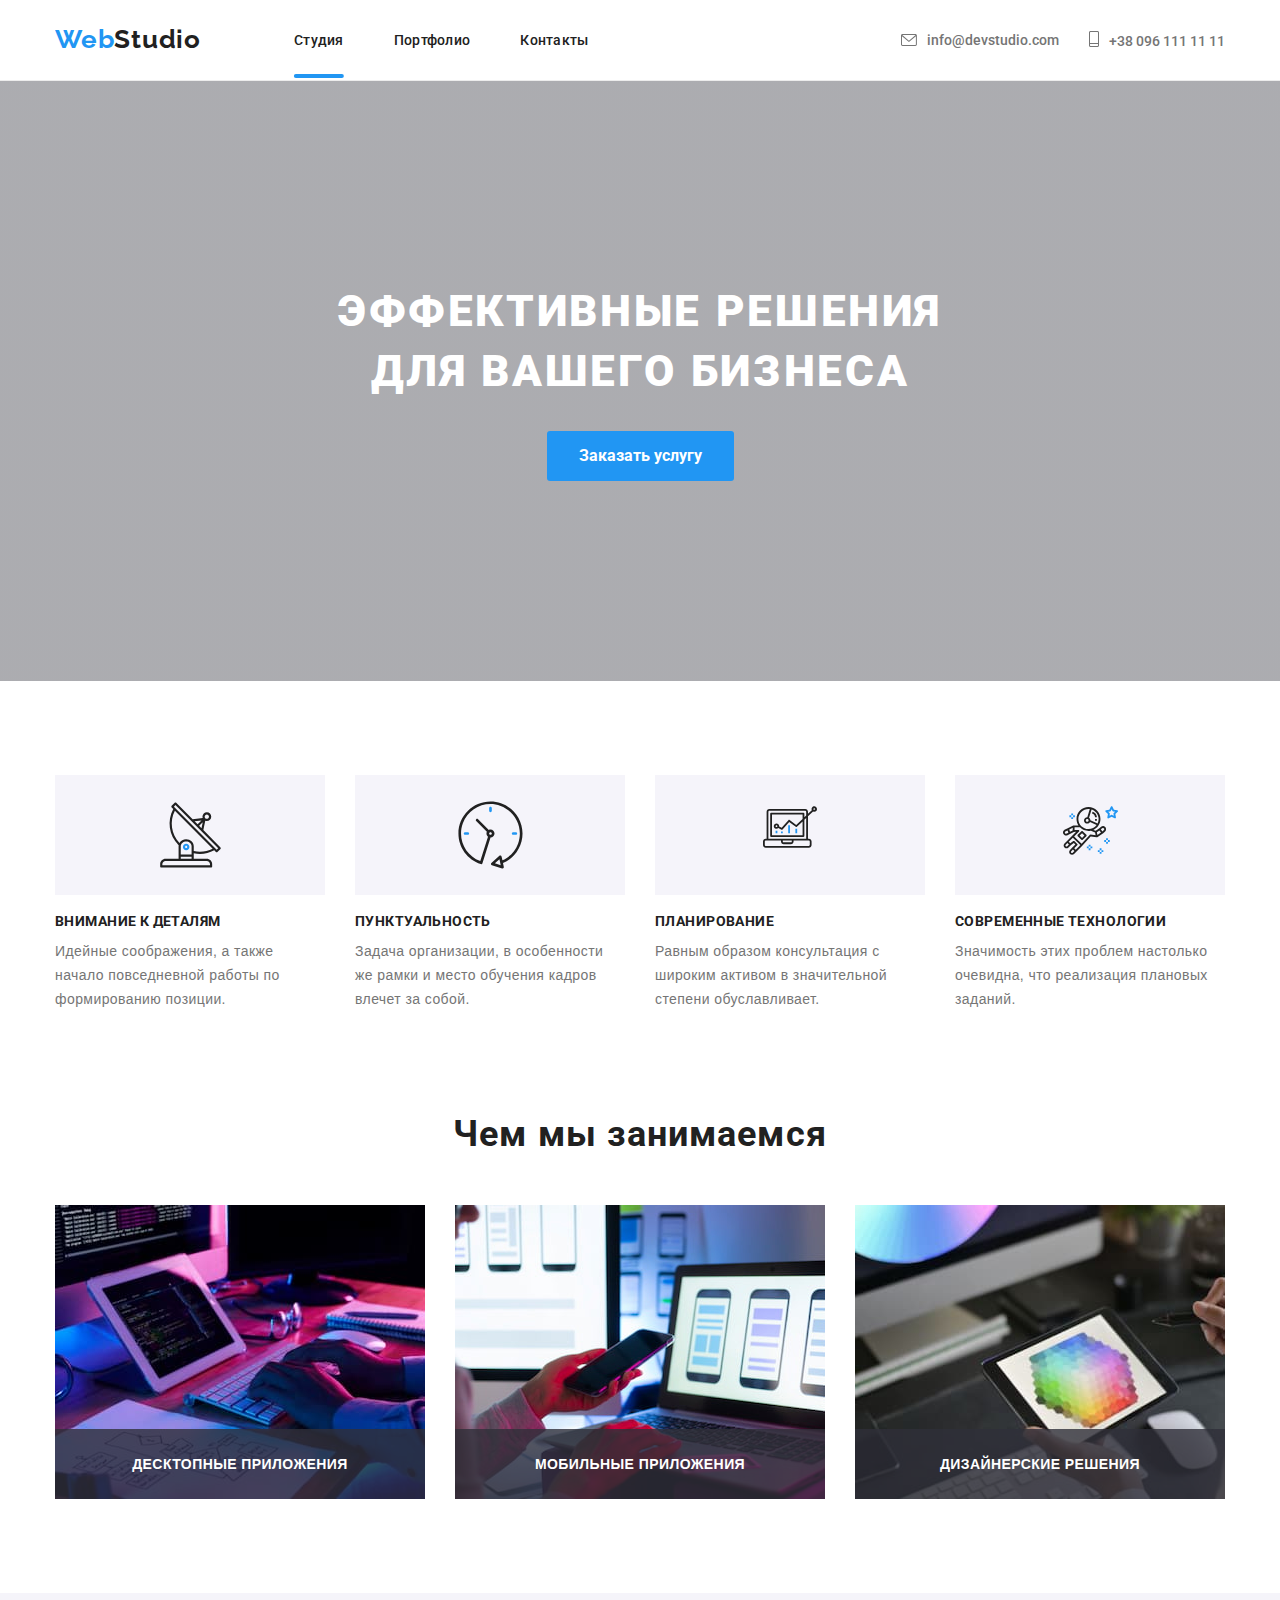
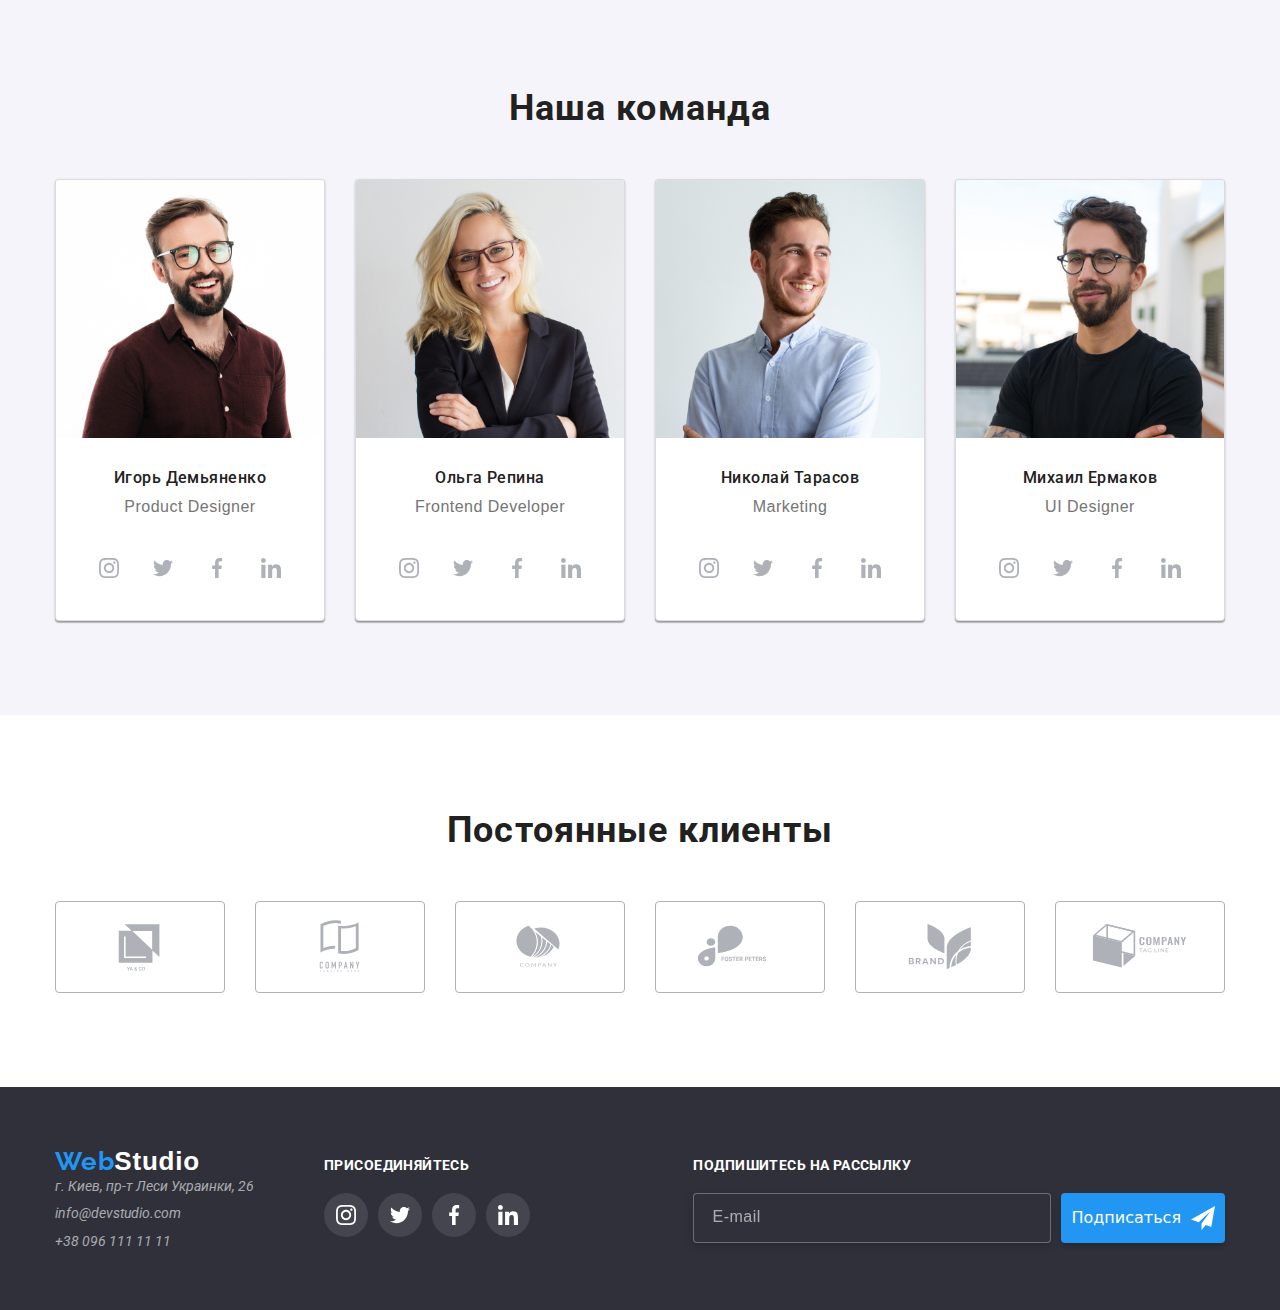
==== index.html @ a1959f4b "new" ====
<!DOCTYPE html>
<html lang="ru">
<head>
    <meta http-equiv="X-UA-Compatible" content="IE=edge">
    <meta name="viewport" content="width=device-width, initial-scale=1.0">
    <meta charset="UTF-8">

    <title>Studio</title>
    <link rel="stylesheet" href="css/main.min.css">

    <link rel="preconnect" href="https://fonts.googleapis.com">
    <link rel="preconnect" href="https://fonts.gstatic.com" crossorigin>
    <link href="https://fonts.googleapis.com/css2?family=Oleo+Script:wght@400;700&family=Raleway:wght@400;700&family=Roboto:wght@400;500;700&display=swap" rel="stylesheet">

    <link rel="stylesheet" href="https://cdnjs.cloudflare.com/ajax/libs/modern-normalize/1.1.0/modern-normalize.min.css">


</head>
<body>

<header>
    <div class="container">
        <div class="header_nav">

            <nav>
                <a class="header-logo" href=""><span class="web">Web</span><span class="studio">Studio</span></a>
                <ul class="header-list">
                    <li><a class="header-list__link studio_link" href="index.html">Студия</a></li>
                    <li><a class="header-list__link " href="portfolio.html">Портфолио</a></li>
                    <li><a class="header-list__link" href="#footer">Контакты</a></li>
                </ul>
            </nav>
            <ul class="header-contacts">
                <li class="header-contacts__item">
                    <a class="header-contacts__link" href="mailto:info@devstudio.com"><svg class="header-contacts__svg" width="16" height="12">
                        <use href="img/icons/symbol-defs.svg#icon-envelope-hover"></use>
                    </svg>info@devstudio.com</a>
                </li>
                <li class="header-contacts__item">
                    <a class="header-contacts__link"  href="tel:+380961111111"><svg class="header-contacts__svg" width="10" height="16">
                        <use href="img/icons/symbol-defs.svg#icon-Vector"></use>
                    </svg>+38 096 111 11 11</a>
                </li>
            </ul>
        </div>
    </div>

</header>

<main>

    <section class="section-header">
        <div class="container">
            <h1 class="section-header__title">Эффективные решения <br> для вашего бизнеса</h1>
            <button data-modal-open class="section-header__button" type="button">Заказать услугу</button>
        </div>
    </section>

    <section class="section-icon">
        <div class="container">
            <!--<h2>  </h2>-->
            <ul class="wrapper">
                <li class="wrapper__item">
                    <div class="wrapper__box">
                            <svg width="65" height="70" class="section_icon">
                                <use   href="img/icons/symbol-defs.svg#icon-antenna-1"></use>
                            </svg>
                    </div>
                    <h3 class="wrapper__name">Внимание к деталям</h3>
                        <p class="wrapper__text">Идейные соображения, а также начало повседневной работы по формированию позиции.</p>
                </li>
                <li class="wrapper__item">
                    <div class="wrapper__box">
                        <svg  width="67" height="70" class="section_icon">
                            <use  href="img/icons/symbol-defs.svg#icon-clock-1"></use>
                        </svg>
                    </div>
                    <h3 class="wrapper__name">Пунктуальность</h3>
                    <p class="wrapper__text">Задача организации, в особенности же рамки и место обучения кадров влечет за собой.</p>
                </li>
                <li class="wrapper__item">
                    <div class="wrapper__box">
                        <svg width="70" height="54" class="section_icon">
                            <use href="img/icons/symbol-defs.svg#icon-diagram-1"></use>
                        </svg>
                    </div>
                    <h3 class="wrapper__name">Планирование</h3>
                    <p class="wrapper__text">Равным образом консультация с широким активом в значительной степени обуславливает.</p>
                </li>
                <li class="wrapper__item">
                    <div class="wrapper__box">
                        <svg width="55" height="61" class="section_icon">
                            <use   href="img/icons/symbol-defs.svg#icon-astronaut-1"></use>
                        </svg>
                    </div>
                    <h3 class="wrapper__name">Современные технологии</h3>
                    <p class="wrapper__text">Значимость этих проблем настолько очевидна, что реализация плановых заданий.</p>
                </li>
            </ul>
        </div>
    </section>

    <section class="section">
        <div class="container">
            <h2 class="section-name">Чем мы занимаемся</h2>

            <ul class="activity">
                <li class="activity__item">
                    <div class="activity__box">
                        <img class="activity__img" src="img/key.jpg" alt="key" width="370" height="294">
                        <div  class="activity__inner">
                            <p class="activity__text">Десктопные приложения</p>
                        </div>
                    </div>
                </li>
                <li class="activity__item">
                    <div class="activity__box">
                        <img class="activity__img" src="img/desct+phone.jpg" alt="phone" width="370" height="294">
                        <div class="activity__inner">
                            <p class="activity__text">Мобильные приложения</p>
                        </div>
                    </div>
                </li>
                <li class="activity__item">
                    <div class="activity__box">
                        <img class="activity__img" src="img/tablet.jpg" alt="tablet" width="370" height="294">
                        <div class="activity__inner">
                            <p class="activity__text">Дизайнерские решения</p>
                        </div>
                    </div>
                </li>
            </ul>

        </div>
    </section>

    <section class="section team">
        <div class="container">

            <h2 class="section-name">Наша команда</h2>
            <ul class="team__list">
                <li class="team__list__item">
                    <a href="">
                        <img class="team__img" src="img/igor.jpg" alt="igor" width="270" >
                        <h4 class="team__name">Игорь Демьяненко</h4>
                        <p class="team__text">Product Designer</p>
                        <ul class="team-networks">
                            <li class="team-networks__item">
                                <a href="" class="team-networks__link">
                                    <svg class="team-networks__svg" width="20" height="20">
                                        <use href="img/icons/symbol-defs.svg#icon-instagram-2"></use>
                                    </svg>
                                </a>
                            </li>
                            <li class="team-networks__item">
                                <a href="" class="team-networks__link">
                                    <svg class="team-networks__svg" width="20" height="20">
                                        <use href="img/icons/symbol-defs.svg#icon-twitter-1"></use>
                                    </svg>
                                </a>
                            </li>
                            <li class="team-networks__item">
                                <a href="" class="team-networks__link">
                                    <svg class="team-networks__svg" width="20" height="20">
                                        <use href="img/icons/symbol-defs.svg#icon-facebook-1"></use>
                                    </svg>
                                </a>
                            </li>
                            <li class="team-networks__item">
                                <a href="" class="team-networks__link">
                                    <svg class="team-networks__svg" width="20" height="20">
                                        <use href="img/icons/symbol-defs.svg#icon-linkedin-1"></use>
                                    </svg>
                                </a>
                            </li>
                        </ul>
                    </a>
                </li>
                <li class="team__list__item">
                    <a href="">
                        <img class="team__img" src="img/olga.jpg" alt="" width="270" >
                        <h4 class="team__name">Ольга Репина</h4>
                        <p class="team__text">Frontend Developer</p>
                        <ul class="team-networks">
                            <li class="team-networks__item">
                                <a href="" class="team-networks__link">
                                    <svg class="team-networks__svg" width="20" height="20">
                                        <use href="img/icons/symbol-defs.svg#icon-instagram-2"></use>
                                    </svg>
                                </a>
                            </li>
                            <li class="team-networks__item">
                                <a href="" class="team-networks__link">
                                    <svg class="team-networks__svg" width="20" height="20">
                                        <use href="img/icons/symbol-defs.svg#icon-twitter-1"></use>
                                    </svg>
                                </a>
                            </li>
                            <li class="team-networks__item">
                                <a href="" class="team-networks__link">
                                    <svg class="team-networks__svg" width="20" height="20">
                                        <use href="img/icons/symbol-defs.svg#icon-facebook-1"></use>
                                    </svg>
                                </a>
                            </li>
                            <li class="team-networks__item">
                                <a href="" class="team-networks__link">
                                    <svg class="team-networks__svg" width="20" height="20">
                                        <use href="img/icons/symbol-defs.svg#icon-linkedin-1"></use>
                                    </svg>
                                </a>
                            </li>
                        </ul>
                    </svg>
                    </a>
                </li>
                <li class="team__list__item">
                    <a href="">
                        <img  class="team__img" src="img/nic.jpg" alt="" width="270" >
                        <h4 class="team__name">Николай Тарасов</h4>
                        <p class="team__text">Marketing</p>
                        <ul class="team-networks">
                            <li class="team-networks__item">
                                <a href="" class="team-networks__link">
                                    <svg class="team-networks__svg" width="20" height="20">
                                        <use href="img/icons/symbol-defs.svg#icon-instagram-2"></use>
                                    </svg>
                                </a>
                            </li>
                            <li class="team-networks__item">
                                <a href="" class="team-networks__link">
                                    <svg class="team-networks__svg" width="20" height="20">
                                        <use href="img/icons/symbol-defs.svg#icon-twitter-1"></use>
                                    </svg>
                                </a>
                            </li>
                            <li class="team-networks__item">
                                <a href="" class="team-networks__link">
                                    <svg class="team-networks__svg" width="20" height="20">
                                        <use href="img/icons/symbol-defs.svg#icon-facebook-1"></use>
                                    </svg>
                                </a>
                            </li>
                            <li class="team-networks__item">
                                <a href="" class="team-networks__link">
                                    <svg class="team-networks__svg" width="20" height="20">
                                        <use href="img/icons/symbol-defs.svg#icon-linkedin-1"></use>
                                    </svg>
                                </a>
                            </li>
                        </ul>
                    </a>
                </li>
                <li class="team__list__item">
                    <a href="">
                        <img class="team__img" src="img/mike.jpg" alt="" width="270" >
                        <h4 class="team__name">Михаил Ермаков</h4>
                        <p class="team__text">UI Designer</p>
                        <ul class="team-networks">
                            <li class="team-networks__item">
                                <a href="" class="team-networks__link">
                                    <svg class="team-networks__svg" width="20" height="20">
                                        <use href="img/icons/symbol-defs.svg#icon-instagram-2"></use>
                                    </svg>
                                </a>
                            </li>
                            <li class="team-networks__item">
                                <a href="" class="team-networks__link">
                                    <svg class="team-networks__svg" width="20" height="20">
                                        <use href="img/icons/symbol-defs.svg#icon-twitter-1"></use>
                                    </svg>
                                </a>
                            </li>
                            <li class="team-networks__item">
                                <a href="" class="team-networks__link">
                                    <svg class="team-networks__svg" width="20" height="20">
                                        <use href="img/icons/symbol-defs.svg#icon-facebook-1"></use>
                                    </svg>
                                </a>
                            </li>
                            <li class="team-networks__item">
                                <a href="" class="team-networks__link">
                                    <svg class="team-networks__svg" width="20" height="20">
                                        <use href="img/icons/symbol-defs.svg#icon-linkedin-1"></use>
                                    </svg>
                                </a>
                            </li>
                        </ul>
                    </a>
                </li>
            </ul>
        </div>
    </section>

    <section class="section clients">

        <div class="container">

            <h2 class="section-name">Постоянные клиенты</h2>

            <ul class="clients__list">
                <li class="clients__list__item">
                    <a href="" class="clients__link">
                        <svg class="clients__svg" width="106" height="60">
                            <use href="img/icons/symbol-defs.svg#icon-Logo-1-1"></use>
                        </svg>
                    </a>
                </li>
                <li class="clients__list__item">
                    <a href="" class="clients__link">
                        <svg class="clients__svg" width="106" height="60">
                            <use href="img/icons/symbol-defs.svg#icon-Logo-2-1"></use>
                        </svg>
                    </a>
                </li>
                <li class="clients__list__item">
                    <a href="" class="clients__link">
                        <svg class="clients__svg" width="106" height="60">
                            <use href="img/icons/symbol-defs.svg#icon-Logo-3-1"></use>
                        </svg>
                    </a>
                </li>
                <li class="clients__list__item">
                    <a href="" class="clients__link">
                        <svg class="clients__svg" width="106" height="60">
                            <use href="img/icons/symbol-defs.svg#icon-Logo-4-1"></use>
                        </svg>
                    </a>
                </li>
                <li class="clients__list__item">
                        <a href="" class="clients__link">
                            <svg class="clients__svg" width="106" height="60">
                                <use href="img/icons/symbol-defs.svg#icon-Logo-5-1"></use>
                            </svg>
                        </a>
                </li>
                <li class="clients__list__item">
                        <a href="" class="clients__link">
                            <svg class="clients__svg" width="106" height="60">
                                <use href="img/icons/symbol-defs.svg#icon-Logo-6-1"></use>
                            </svg>
                        </a>
                </li>
            </ul>
        </div>
    </section>
</main>

<footer id="footer">
    <div class="container">
        <div class="footer__menu">
            <div class="first__menu">
                <a class="footer__logo" href=""><span class="web">Web</span><span class="footer_studio">Studio</span></a>
                <address class="address">
                    <ul class="address__list">
                        <li class="address__item"><a target="_blank" class="footer_contact" href="https://www.google.com/maps/place/%D0%B1%D1%83%D0%BB.+%D0%9B%D0%B5%D1%81%D0%B8+%D0%A3%D0%BA%D1%80%D0%B0%D0%B8%D0%BD%D0%BA%D0%B8,+26,+%D0%9A%D0%B8%D0%B5%D0%B2,+%D0%A3%D0%BA%D1%80%D0%B0%D0%B8%D0%BD%D0%B0,+02000/data=!4m2!3m1!1s0x40d4cf0e033ecbe9:0x57a4dffefec77da0?sa=X&ved=2ahUKEwiNj4Tklcv0AhXDs4sKHXNqDuIQ8gF6BAgIEAE" >г. Киев, пр-т Леси Украинки, 26</a></li>
                        <li class="address__item"><a class="footer_contact" href="mailto:info@devstudio.com" >info@devstudio.com</a></li>
                        <li class="address__item"><a class="footer_contact" href="tel:+380961111111" >+38 096 111 11 11</a></li>
                    </ul>
                </address>
            </div>

            <div class="second__menu">
                <p class="footer-name">Присоединяйтесь</p>

                <ul class="footer-networks">
                    <li class="footer-networks__item">
                        <a class="footer-networks__link" href="">
                            <svg class="footer-networks__svg" width="20" height="20">
                                <use  href="img/icons/symbol-defs.svg#icon-instagram-2"></use>
                            </svg>
                        </a>
                    </li>
                    <li class="footer-networks__item">
                        <a class="footer-networks__link" href="">
                            <svg class="footer-networks__svg" width="20" height="20">
                                <use  href="img/icons/symbol-defs.svg#icon-twitter-1"></use>
                            </svg>
                        </a>
                    </li>
                    <li class="footer-networks__item">
                        <a class="footer-networks__link" href="">
                            <svg class="footer-networks__svg" width="20" height="20">
                                <use  href="img/icons/symbol-defs.svg#icon-facebook-1"></use>
                            </svg>
                        </a>
                    </li>
                    <li class="footer-networks__item">
                        <a class="footer-networks__link" href="">
                            <svg class="footer-networks__svg" width="20" height="20">
                                <use  href="img/icons/symbol-defs.svg#icon-linkedin-1"></use>
                            </svg>
                        </a>
                    </li>
                </ul>

            </div>

            <div class="third__menu">
                    <p class="footer-name">Подпишитесь на рассылку</p>

                <form class="footer-form" action="">
                    <label for="footer-form__email">
                        <input id="footer-form__email" type="email" placeholder="E-mail">
                    </label>
                    <button class="footer-button" type="submit">Подписаться
                        <svg class="footer-button__svg" width="24" height="24">
                            <use href="img/icons/symbol-defs.svg#icon-icon-send-1"></use>
                        </svg>
                    </button>

                </form>
            </div>
        </div>
    </div>
</footer>


<div class="backdrop is-hidden" data-modal>


    <div class="modal">
        <button data-modal-close class="close-btn" >
            <svg class="close-btn__svg" width="18" height="18">
                <use href="img/icons/symbol-defs.svg#icon-close-black-18dp-2-1"></use>
            </svg>
        </button>
        <p class="modal-form__main">Оставьте свои данные, мы вам перезвоним</p>

        <form class="modal-form js-speaker-form" action="">

            <div class="form">
                <label for="form__name">Имя</label>
                <input class="form__name" id="form__name" type="text" placeholder="  " autofocus>
                <svg class="form__svg" width="18" height="18">
                    <use  href="img/icons/symbol-defs.svg#icon-person-black-18dp-1-1"></use>
                </svg>
            </div>

            <div class="form">
                <label for="form__tel">Телефон</label>
                <input class="form__tel" id="form__tel" type="tel">
                <svg class="form__svg" width="18" height="18">
                    <use href="img/icons/symbol-defs.svg#icon-phone-black-18dp-1"></use>
                </svg>
            </div>

            <div class="form">
                <label for="form__email">Почта</label>
                <input class="form__email" id="form__email"  type="email">
                <svg class="form__svg" width="18" height="18">
                    <use href="img/icons/symbol-defs.svg#icon-email-black-18dp-1"></use>
                </svg>
            </div>

            <div class="form">
                <label for="comment">Коментарий</label>
                <textarea name="" id="comment"  placeholder="Введите текст"></textarea>
            </div>

            <div class="box">
                <label class="label" for="checkbox">
                    <input id="checkbox" class="checkbox" type="checkbox">
                    <span class="checkbox__info"></span>Соглашаюсь с рассылкой и принимаю <a class="checkbox_link" href="">Условия договора</a>
                </label>
            </div>

            <button class="form-button" type="submit">Отправить</button>

        </form>
    </div>
</div>

<script src="js/modal.js"></script>

<script>
    (() => {
        document
        .querySelector('.js-speaker-form')
        .addEventListener('submit',e =>{
            e.preventDefault();

            new FormData (e.currentTarget).forEach((value, name) =>
                console.log("${name}: ${value}"),
            );
        });
    })();
</script>


</body>
</html>
---- css/main.min.css ----
body,p,ul,h1,h2,h3,h4,h5,h6,button{margin:0 auto;padding:0}a{text-decoration:none}*,*::before,*::after{box-sizing:inherit}img{display:block;max-width:100%;height:auto}li{list-style:none}::-webkit-input-placeholder{color:#c0392b;margin-left:10px}::-moz-placeholder{color:#c0392b}:-moz-placeholder{color:#c0392b}:-ms-input-placeholder{color:#c0392b}.container{width:1200px;margin:0 auto;padding:0 15px}p{color:#757575}@font-face{src:url("https://fonts.googleapis.com/css2?family=Oleo+Script:wght@400;700&family=Raleway:wght@400;700&family=Roboto:wght@400;500;700&display=swap");font-family:'Roboto'}@font-face{src:url("https://fonts.googleapis.com/css2?family=Oleo+Script:wght@400;700&family=Raleway:wght@400;700&family=Roboto:wght@400;500;700&display=swap");font-family:'Raleway'}@font-face{src:url("https://fonts.googleapis.com/css2?family=Oleo+Script:wght@400;700&family=Raleway:wght@400;700&family=Roboto:wght@400;500;700&display=swap");font-family:'Oleo Script'}section{padding:94px 0 94px}.choice{display:flex;justify-content:center;gap:8px;margin-bottom:60px}.choice__button{border:none;margin-right:8px;padding:6px 22px;color:#212121;font-size:16px;background:#F5F4FA;border-radius:5px;font-family:'Roboto-Regular',Arial,sans-serif;cursor:pointer;transition:250ms cubic-bezier(0.4, 0, 0.2, 1)}.choice__button:focus,.choice__button:hover,.choice__button:active{color:white;background:#2196F3;box-shadow:0 0 4px lightgrey;outline:none}.card{display:grid;grid-template-columns:repeat(3, 1fr);grid-template-rows:repeat(3, 1fr);grid-gap:30px}.card__item{border:1px solid #EEEEEE}.card__link{display:block;overflow:hidden;transition:250ms cubic-bezier(0.4, 0, 0.2, 1)}.card__link:hover,.card__link:active,.card__link:focus{box-shadow:0 1px 1px rgba(0,0,0,0.12),0 4px 4px rgba(0,0,0,0.06),1px 4px 6px rgba(0,0,0,0.16);outline:none}.box__img{width:100%}.card-box{padding:20px 24px}.box{position:relative;overflow:hidden}.card__link:hover .overlay{transform:translateY(0)}.card__link:focus .overlay{transform:translateY(0)}.overlay{position:absolute;bottom:0;right:0;width:100%;height:100%;background:rgba(33,150,243,0.9);transition:250ms cubic-bezier(0.4, 0, 0.2, 1);transform:translateY(101%)}.overlay__text{padding:63px 24px;font-family:Roboto-Regular, Arial, sans-serif;font-weight:400;font-size:18px;line-height:28px;letter-spacing:0.03em;color:white}.card-box__name{padding-bottom:4px;font-family:'Roboto-Regular',Arial,sans-serif;font-size:18px;font-weight:700;color:#212121}.card-box__text{font-family:'Roboto-Regular',Arial,sans-serif;font-size:16px;color:#757575;line-height:30px}.web{font-family:'Raleway',Arial,sans-serif;font-size:26px;font-weight:700;color:#2196f3;letter-spacing:0.03em}.studio{font-family:'Raleway',Arial,sans-serif;font-size:26px;font-weight:bold;letter-spacing:0.03em;color:#212121}header{height:max-content;width:100%;background:#fff;border-bottom:1px solid #ECECEC}nav{display:flex}.header_nav{display:flex;overflow:hidden;padding:25px 0 25px}.header-list{display:flex;justify-content:space-between;align-items:center;gap:50px;margin-left:93px}.studio_link:visited{color:#2196f3}.studio_link:after{position:absolute;top:250%;right:50%;transform:translate(50%, 50%);width:100%;height:4px;content:'';border-radius:2px;background-color:#2196f3;transition:width 0.3s ease-out}.portfolio_link:visited{color:#2196F3}.portfolio_link:after{position:absolute;top:250%;right:50%;transform:translate(50%, 50%);width:100%;height:4px;content:'';border-radius:2px;background-color:#2196F3;transition:width 0.3s ease-out}.header-list__link{position:relative;text-decoration:none;font-family:'Roboto',Arial,sans-serif;font-weight:500;font-size:14px;color:#212121;letter-spacing:0.02em;transition:250ms cubic-bezier(0.4, 0, 0.2, 1)}.header-list__link:hover{color:#2196f3;width:100%}.header-list__link:focus{color:#2196f3;width:100%}.header-contacts{display:flex;margin-left:auto;justify-content:end;align-items:center;margin-right:0;gap:30px}.header-contacts__link{text-decoration:none;color:#757575;font-size:14px;font-family:'Roboto',Arial,sans-serif;font-weight:500;transition:250ms cubic-bezier(0.4, 0, 0.2, 1)}.header-contacts__svg{margin-right:10px;fill:#757575;transition:250ms cubic-bezier(0.4, 0, 0.2, 1)}.header-contacts__link:focus{color:#2196F3}.header-contacts__link:hover{color:#2196F3}.header-contacts__svg:focus .header-contacts__link{fill:#2196F3}.header-contacts__svg:focus .header-contacts__link{fill:#2196F3}.header-contacts__link:hover .header-contacts__svg{fill:#2196F3}.header-contacts__link:focus .header-contacts__svg{fill:#2196F3}.header-contacts__svg{position:relative;top:1px}.section-header{padding:200px 0 200px;background-image:linear-gradient(to right, rgba(47,48,58,0.4), rgba(47,48,58,0.4)),url("../../img/img (5).jpg");width:100%;background-position:center;background-size:cover}.header{display:inline-block;height:100vh;width:100%;background:#2F303A}.section-header__title{margin-bottom:30px;text-align:center;color:white;font-family:'Roboto', Arial, sans-serif;font-style:normal;font-weight:900;font-size:44px;line-height:60px;letter-spacing:0.06em;text-transform:uppercase}.section-header__button{display:flex;justify-content:center;justify-items:center;margin:auto;text-align:center;padding:10px 32px;background:#2196f3;color:white;border-radius:3px;border:none;font-family:Roboto, Arial, sans-serif;font-size:16px;line-height:30px;font-weight:700;cursor:pointer;transition:250ms cubic-bezier(0.4, 0, 0.2, 1)}.section-header__button:hover{background:#054C81FF}.section-header__button:focus{background:#054C81FF}.section-header__button:active{background:#054C81FF}.section{padding:94px 0 94px}.team{background:#F5F4FA}.wrapper{display:flex;justify-content:space-between}.section_icon{display:flex;justify-content:center;align-items:center}.wrapper__item{display:block;width:270px;height:120px;background-color:#F5F4FA;content:"";margin-bottom:30px;background-repeat:no-repeat;background-position:center}.wrapper__name{margin-top:10px;margin-bottom:10px;font-style:normal;font-size:14px;line-height:16px;letter-spacing:0.03em;text-transform:uppercase;color:#212121;font-family:Roboto, Arial, sans-serif;font-weight:700}.wrapper__text{font-family:Roboto, Arial, sans-serif;font-style:normal;font-weight:normal;font-size:14px;line-height:24px;letter-spacing:0.03em;color:#757575}.wrapper__box{display:flex;justify-content:center;padding:25px 0 33px;width:270px;height:128px}.section-name{font-family:Roboto, Arial, sans-serif;font-style:normal;font-weight:700;font-size:36px;line-height:42px;text-align:center;letter-spacing:0.03em;color:#212121;margin-bottom:50px}.activity{display:flex;justify-content:space-between;gap:30px}.activity__box{position:relative}.activity__inner{position:absolute;bottom:0;left:0;right:0;background:rgba(47,48,58,0.8)}.activity__text{display:flex;justify-content:center;padding:27px 0;font-family:Roboto-Regular, Arial, sans-serif;font-weight:700;font-size:14px;line-height:16px;letter-spacing:0.03em;text-transform:uppercase;color:#FFFFFF}.team{background:#F5F4FA}.team__list{display:flex;justify-content:space-between;gap:30px}.team__list__item{overflow:hidden;border:1px solid rgba(0,0,0,0.14);border-radius:4px;box-shadow:0 1px 3px rgba(0,0,0,0.12),0 1px 1px rgba(0,0,0,0.14),0 2px 1px rgba(0,0,0,0.2);background:white}.team__img{width:100%}.team__name{font-family:Roboto, Arial, sans-serif;font-weight:500;font-size:16px;line-height:19px;text-align:center;letter-spacing:0.03em;color:#212121;margin-top:30px}.team__text{font-family:Roboto, Arial, sans-serif;font-style:normal;font-weight:normal;font-size:16px;line-height:19px;text-align:center;letter-spacing:0.03em;color:#757575;margin:10px 0 30px}.team-networks{display:flex;justify-content:center;padding-bottom:30px}.team-networks__item:not(:last-child){margin-right:10px}.team-networks__item{display:flex;background:none;background:#ffffff;position:relative}.team-networks__link{display:block;width:44px;height:44px;background:#ffffff;border-radius:50%;transition:250ms cubic-bezier(0.4, 0, 0.2, 1)}.team-networks__link:hover{background:#2196f3}.team-networks__link:focus{background:#2196f3;outline:none}.team-networks__svg{position:absolute;top:50%;left:50%;fill:#AFB1B8;transform:translate(-50%, -50%)}.team-networks__link:hover .team-networks__svg{fill:white}.team-networks__link:focus .team-networks__svg{fill:white}.clients__list{display:flex;justify-content:space-between;gap:30px}.clients__link{display:flex;width:170px;height:92px;border:1px solid #AFB1B8;border-radius:4px;cursor:pointer;position:relative;transition:250ms cubic-bezier(0.4, 0, 0.2, 1)}.clients__link:hover{border-color:#2196f3}.clients__link:focus{border-color:#2196f3;outline:none}.clients__svg{position:absolute;fill:#AFB1B8;bottom:50%;right:50%;transform:translate(50%, 50%);transition:250ms cubic-bezier(0.4, 0, 0.2, 1)}.clients__link:hover .clients__svg{fill:#2196f3}.clients__link:focus .clients__svg{fill:#2196f3}footer{background:#2F303A;padding:60px 0 60px}.footer__menu{display:flex;align-items:baseline}.footer_studio{color:white;font-family:'Raleway-Regular',Arial,sans-serif;font-size:26px;font-weight:bold;letter-spacing:0.03em}.footer_logo{text-decoration:none;margin-bottom:20px}.address__list{display:flex;flex-direction:column;gap:9px}.footer_contact{font-family:'Roboto',Arial,sans-serif;font-weight:400;font-size:14px;color:rgba(255,255,255,0.6);transition:250ms cubic-bezier(0.4, 0, 0.2, 1)}.footer_contact:hover{color:#2196f3;outline:none}.footer_contact:focus{color:#2196f3;outline:none}.second__menu{margin-left:70px}.footer-name{margin-bottom:20px;font-family:'Roboto',Arial,sans-serif;font-weight:bold;font-size:14px;line-height:16px;letter-spacing:0.03em;text-transform:uppercase;color:#FFFFFF}.footer-networks{display:flex;position:absolute;justify-content:space-between;gap:10px}.footer-networks__link{display:block;width:44px;height:44px;border-radius:50%;background:linear-gradient(to right, rgba(255,255,255,0.1), rgba(255,255,255,0.1));transition:250ms cubic-bezier(0.4, 0, 0.2, 1);position:relative}.footer-networks__link:focus{background:#2196F3}.footer-networks__link:hover{background:#2196F3}.footer-networks__svg{fill:#FFFFFF;position:relative;top:50%;left:50%;transform:translate(-50%, -50%)}.third__menu{display:block;margin-left:auto}.footer-form{display:flex;align-content:flex-start;align-items:flex-start}#footer-form__email{width:358px;height:50px;background:#2F303A;border:1px solid rgba(255,255,255,0.3);box-sizing:border-box;filter:drop-shadow(0px 4px 4px rgba(0,0,0,0.15));border-radius:4px;margin-right:10px;color:rgba(255,255,255,0.6);font-family:Roboto,Arial,sans-serif}#footer-form__email::placeholder{padding-left:16px;font-family:Roboto,Arial,sans-serif;font-weight:400;font-size:16px;line-height:20px;display:flex;align-items:center;letter-spacing:0.03em;color:rgba(255,255,255,0.6)}#footer-form__email:focus:hover:active{border-color:white;outline:none}.footer-button{display:flex;align-items:center;padding:10px 10px;height:50px;gap:10px;color:#ffffff;background:#2196F3;box-shadow:0 4px 4px rgba(0,0,0,0.15);border-radius:4px;border:none;cursor:pointer}.footer-button:hover,.footer-button :focus,.footer-button :active{background:#1d70af}.backdrop{position:fixed;left:0;top:0;width:100%;height:100%;background:rgba(0,0,0,0.2);opacity:1;transition:opacity 250ms cubic-bezier(0.4, 0, 0.2, 1)}.backdrop.is-hidden{opacity:0;pointer-events:none}.backdrop.is-hidden .modal{transform:translate(-50%, -50%) scale(1.2)}.modal{padding:40px;position:absolute;top:50%;left:50%;transform:translate(-50%, -50%);height:max-content;width:max-content;background-color:white;transition:transform 250ms cubic-bezier(0.4, 0, 0.2, 1)}.close-btn{position:relative;margin:8px 8px;float:right;top:-43px;left:40px;border:1px solid rgba(0,0,0,0.1);background:#FFFFFF;box-sizing:border-box;border-radius:50%;width:30px;height:30px;transition:250ms cubic-bezier(0.4, 0, 0.2, 1);cursor:pointer}.close-btn:hover,.close-btn:focus,.close-btn:active{border-color:#2196f3;outline:none}.close-btn__svg{position:absolute;top:50%;left:50%;transform:translate(-50%, -50%);transition:250ms cubic-bezier(0.4, 0, 0.2, 1)}.close-btn:hover .close-btn__svg{fill:#2196f3}.close-btn:active .close-btn__svg{fill:#2196f3}.close-btn:focus .close-btn__svg{border-color:#2196f3;outline:none;fill:#2196f3}.modal-form{display:flex;flex-direction:column;width:100%}.form{display:flex;flex-direction:column;margin-bottom:10px;position:relative}.modal-form__main{display:block;margin-bottom:12px;font-family:Roboto,Arial,sans-serif;font-weight:700;font-size:20px;line-height:23px;letter-spacing:0.03em;color:#212121;white-space:nowrap}.form__name,.form__tel,.form__email{padding:8px 0 8px 32px;position:relative;width:100%;border:1px solid rgba(33,33,33,0.2);border-radius:4px;cursor:pointer;transition:250ms cubic-bezier(0.4, 0, 0.2, 1)}.form__name:hover,.form__name:focus,.form__name:active,.form__tel:hover,.form__tel:focus,.form__tel:active,.form__email:hover,.form__email:focus,.form__email:active{border-color:#2196f3;outline:none}.form__name:focus+.form__svg,.form__tel:focus+.form__svg,.form__email:focus+.form__svg{fill:#2196f3}.form__name:hover+.form__svg,.form__tel:hover+.form__svg,.form__email:hover+.form__svg{fill:#2196f3}.form__name:active+.form__svg,.form__tel:active+.form__svg,.form__email:active+.form__svg{fill:#2196f3}.form__svg{position:absolute;bottom:9px;left:10px;fill:#212121;display:inline-block;transition:250ms cubic-bezier(0.4, 0, 0.2, 1)}#comment{padding:10px;min-width:100%;min-height:120px;max-width:100%;max-height:120px;border:1px solid rgba(33,33,33,0.2);box-sizing:border-box;border-radius:4px;margin:4px 0 0;resize:none}#comment:active{border-color:#2196f3;outline:none}#comment:focus{border-color:#2196f3;outline:none}#comment::placeholder{font-family:Roboto,Arial,sans-serif;font-weight:400;font-size:12px;line-height:14px;letter-spacing:0.01em;padding:6px;color:rgba(117,117,117,0.5);margin-bottom:20px}.form label{margin-bottom:4px}label{font-family:Roboto,Arial,sans-serif;font-weight:400;font-size:12px;line-height:14px;letter-spacing:0.01em;color:#757575}#modal__mail,#modal__tel,#modal__name{display:block;padding-left:30px;width:448px;height:40px}.box{display:flex;align-items:center;justify-content:center}.label{display:inline;cursor:pointer;font-family:Roboto,Arial,sans-serif;font-style:normal;font-weight:normal;font-size:14px;line-height:24px;letter-spacing:0.03em;color:#757575}.checkbox{display:flex;width:16px;height:15px;-webkit-appearance:none;-moz-appearance:none;appearance:none;outline:none}.checkbox__info::before{content:'';width:16px;height:16px;display:inline-block;top:4px;left:-5px;position:relative}.checkbox__info{margin-right:8px;border:1px solid black;border-radius:2px;transition:250ms cubic-bezier(0.4, 0, 0.2, 1)}.checkbox:checked+.checkbox__info{background-image:url("../../../../img/icons/icon_check.svg");background-color:#2196f3;background-repeat:no-repeat;background-position:center;border-color:#2196f3;background-origin:border-box}.checkbox_link{border-bottom:1px solid #188CE8;font-family:Roboto,Arial,sans-serif;font-style:normal;font-weight:normal;font-size:14px;line-height:10px;letter-spacing:0.03em;color:#188CE8}.form-button{position:relative;left:50%;transform:translate(-50%, 0);margin-top:30px;padding:10px 55px;color:white;font-family:Roboto,Arial,sans-serif;font-style:normal;font-weight:bold;font-size:16px;line-height:30px;text-align:center;letter-spacing:0.06em;width:200px;height:50px;border:none;background:#2196f3;border-radius:4px;cursor:pointer;transition:250ms cubic-bezier(0.4, 0, 0.2, 1)}.form-button:hover{box-shadow:0 4px 4px rgba(0,0,0,0.15)}
/*# sourceMappingURL=main.min.css.map */
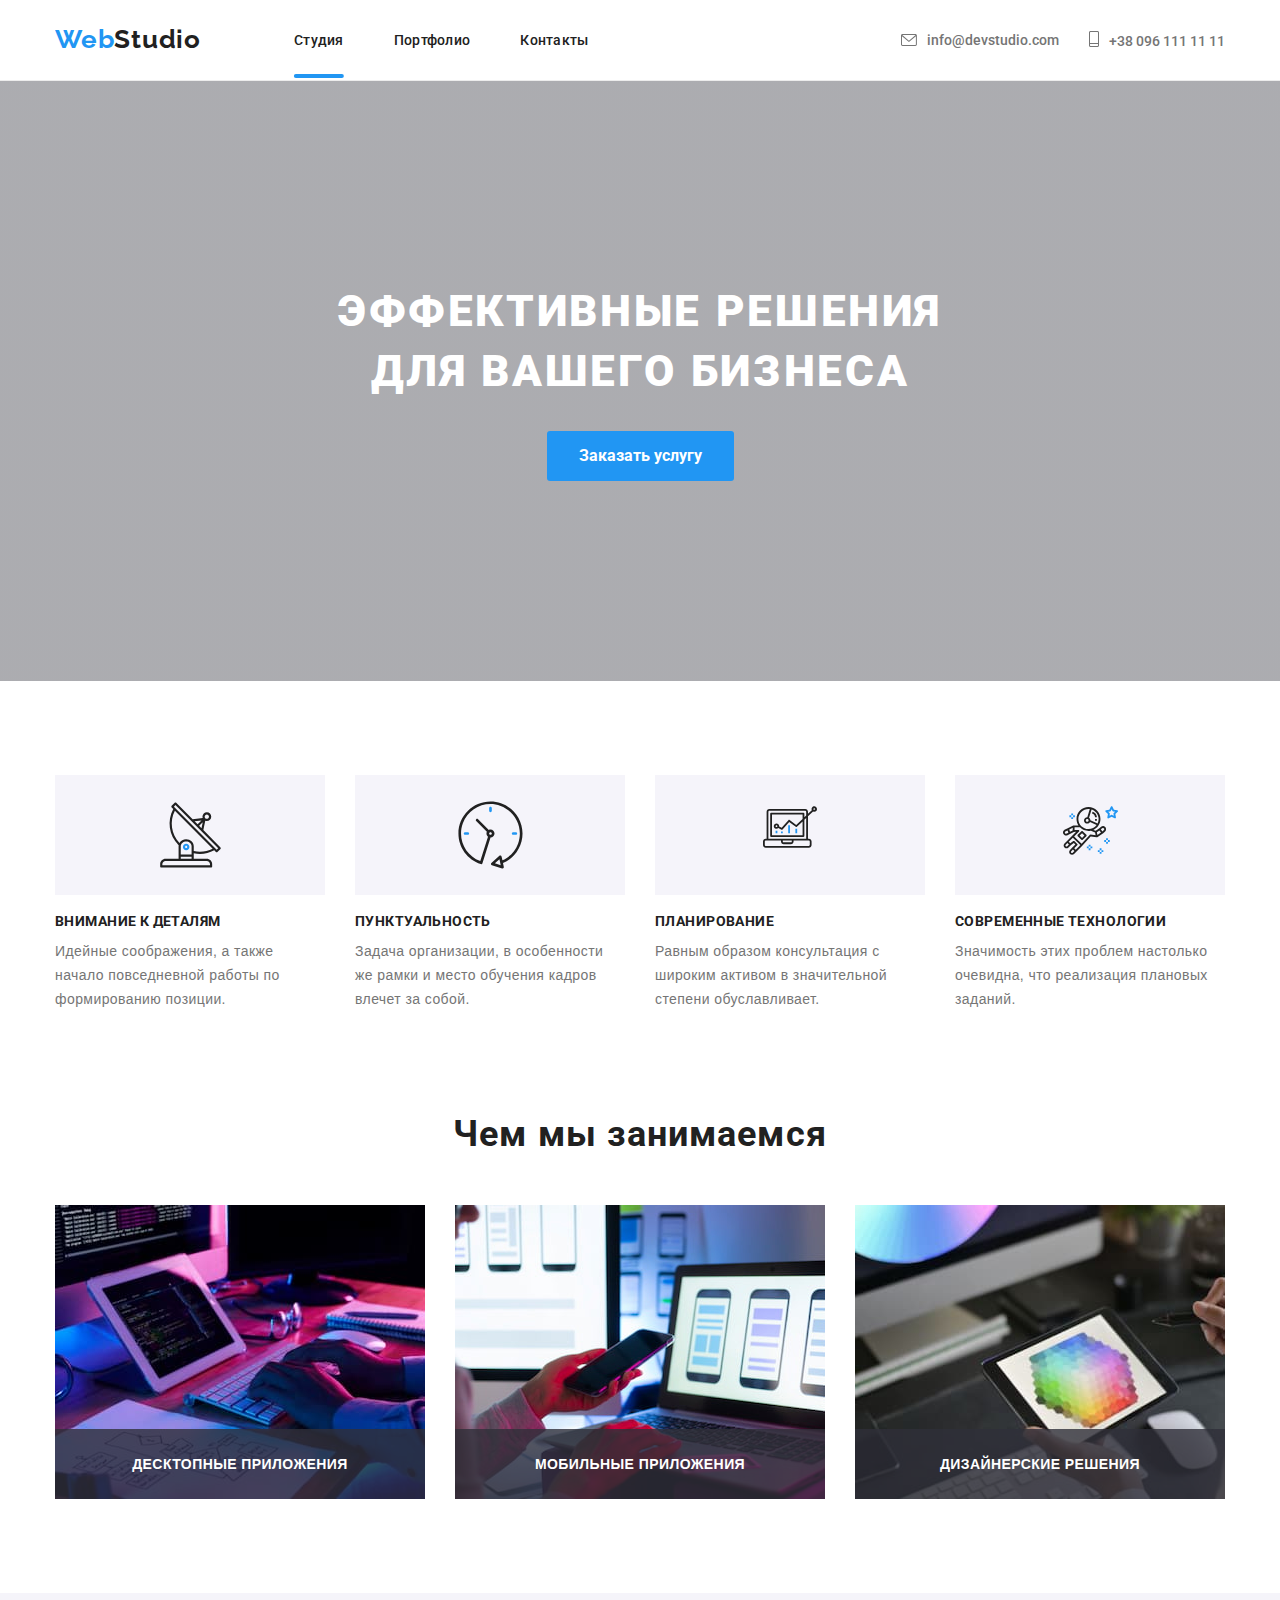
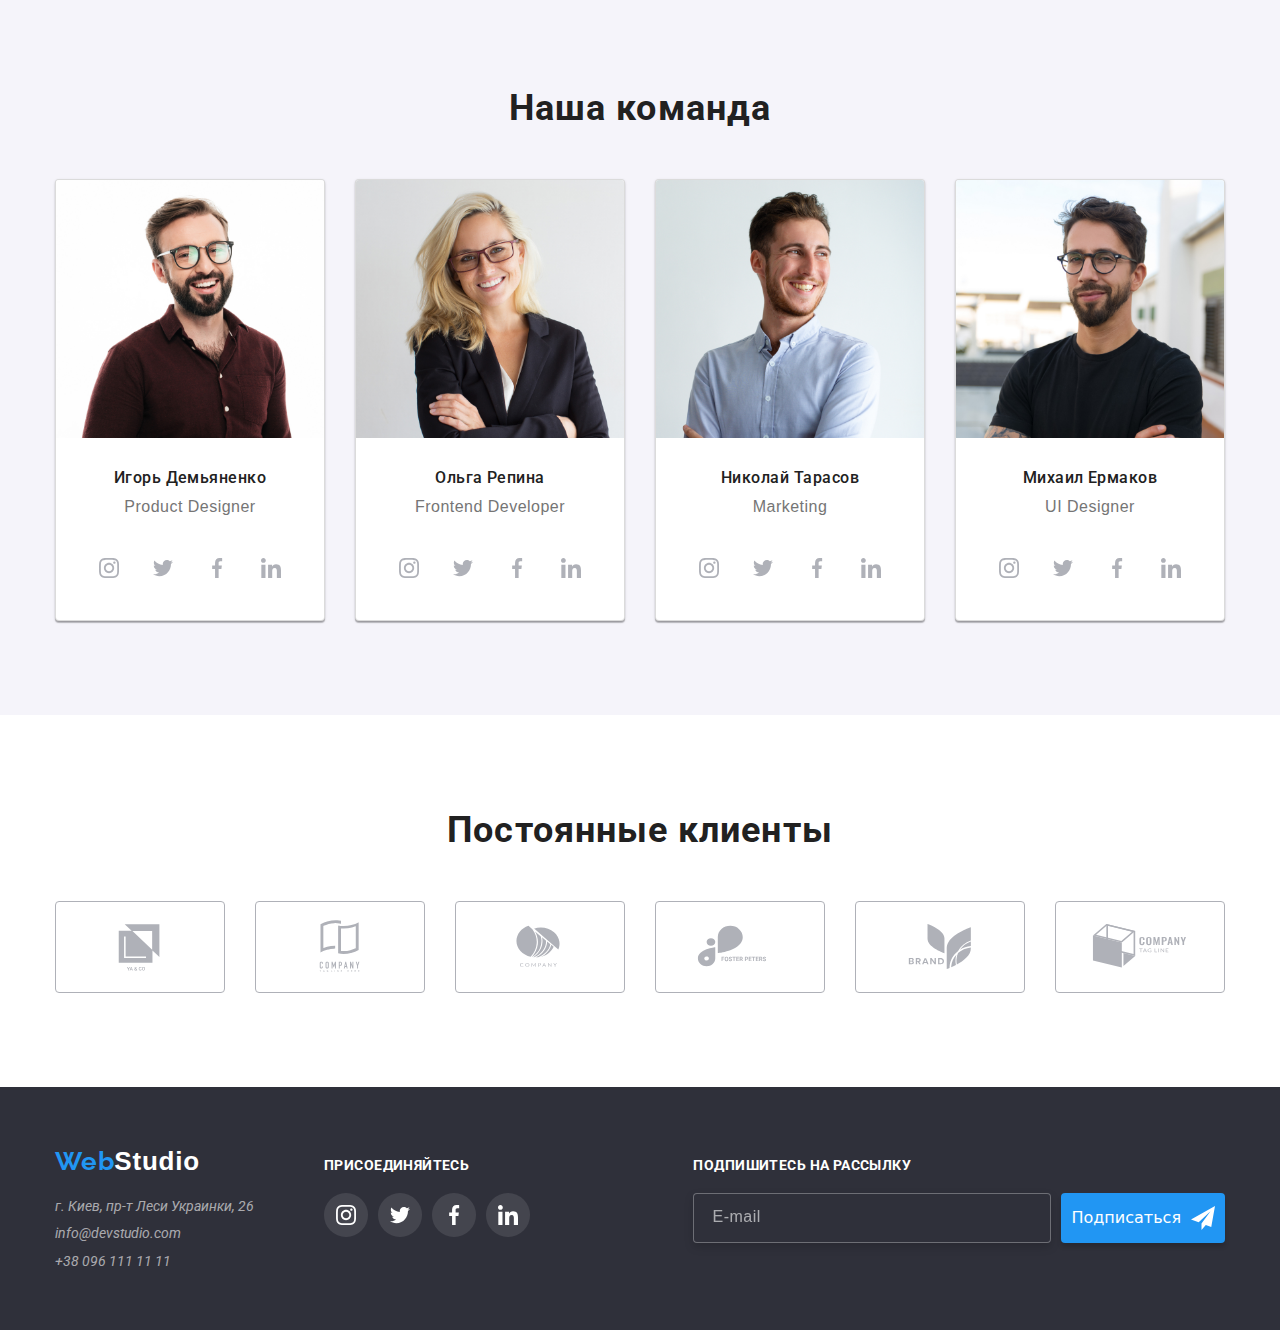
==== commit 49fa628d: "new" ====
--- a/index.html
+++ b/index.html
@@ -20,7 +20,7 @@
 
 <header>
     <div class="container">
-        <div class="header_nav">
+        <div class="header_box">
 
             <nav>
                 <a class="header-logo" href=""><span class="web">Web</span><span class="studio">Studio</span></a>
--- a/css/main.min.css
+++ b/css/main.min.css
@@ -1,2 +1,2 @@
-body,p,ul,h1,h2,h3,h4,h5,h6,button{margin:0 auto;padding:0}a{text-decoration:none}*,*::before,*::after{box-sizing:inherit}img{display:block;max-width:100%;height:auto}li{list-style:none}::-webkit-input-placeholder{color:#c0392b;margin-left:10px}::-moz-placeholder{color:#c0392b}:-moz-placeholder{color:#c0392b}:-ms-input-placeholder{color:#c0392b}.container{width:1200px;margin:0 auto;padding:0 15px}p{color:#757575}@font-face{src:url("https://fonts.googleapis.com/css2?family=Oleo+Script:wght@400;700&family=Raleway:wght@400;700&family=Roboto:wght@400;500;700&display=swap");font-family:'Roboto'}@font-face{src:url("https://fonts.googleapis.com/css2?family=Oleo+Script:wght@400;700&family=Raleway:wght@400;700&family=Roboto:wght@400;500;700&display=swap");font-family:'Raleway'}@font-face{src:url("https://fonts.googleapis.com/css2?family=Oleo+Script:wght@400;700&family=Raleway:wght@400;700&family=Roboto:wght@400;500;700&display=swap");font-family:'Oleo Script'}section{padding:94px 0 94px}.choice{display:flex;justify-content:center;gap:8px;margin-bottom:60px}.choice__button{border:none;margin-right:8px;padding:6px 22px;color:#212121;font-size:16px;background:#F5F4FA;border-radius:5px;font-family:'Roboto-Regular',Arial,sans-serif;cursor:pointer;transition:250ms cubic-bezier(0.4, 0, 0.2, 1)}.choice__button:focus,.choice__button:hover,.choice__button:active{color:white;background:#2196F3;box-shadow:0 0 4px lightgrey;outline:none}.card{display:grid;grid-template-columns:repeat(3, 1fr);grid-template-rows:repeat(3, 1fr);grid-gap:30px}.card__item{border:1px solid #EEEEEE}.card__link{display:block;overflow:hidden;transition:250ms cubic-bezier(0.4, 0, 0.2, 1)}.card__link:hover,.card__link:active,.card__link:focus{box-shadow:0 1px 1px rgba(0,0,0,0.12),0 4px 4px rgba(0,0,0,0.06),1px 4px 6px rgba(0,0,0,0.16);outline:none}.box__img{width:100%}.card-box{padding:20px 24px}.box{position:relative;overflow:hidden}.card__link:hover .overlay{transform:translateY(0)}.card__link:focus .overlay{transform:translateY(0)}.overlay{position:absolute;bottom:0;right:0;width:100%;height:100%;background:rgba(33,150,243,0.9);transition:250ms cubic-bezier(0.4, 0, 0.2, 1);transform:translateY(101%)}.overlay__text{padding:63px 24px;font-family:Roboto-Regular, Arial, sans-serif;font-weight:400;font-size:18px;line-height:28px;letter-spacing:0.03em;color:white}.card-box__name{padding-bottom:4px;font-family:'Roboto-Regular',Arial,sans-serif;font-size:18px;font-weight:700;color:#212121}.card-box__text{font-family:'Roboto-Regular',Arial,sans-serif;font-size:16px;color:#757575;line-height:30px}.web{font-family:'Raleway',Arial,sans-serif;font-size:26px;font-weight:700;color:#2196f3;letter-spacing:0.03em}.studio{font-family:'Raleway',Arial,sans-serif;font-size:26px;font-weight:bold;letter-spacing:0.03em;color:#212121}header{height:max-content;width:100%;background:#fff;border-bottom:1px solid #ECECEC}nav{display:flex}.header_nav{display:flex;overflow:hidden;padding:25px 0 25px}.header-list{display:flex;justify-content:space-between;align-items:center;gap:50px;margin-left:93px}.studio_link:visited{color:#2196f3}.studio_link:after{position:absolute;top:250%;right:50%;transform:translate(50%, 50%);width:100%;height:4px;content:'';border-radius:2px;background-color:#2196f3;transition:width 0.3s ease-out}.portfolio_link:visited{color:#2196F3}.portfolio_link:after{position:absolute;top:250%;right:50%;transform:translate(50%, 50%);width:100%;height:4px;content:'';border-radius:2px;background-color:#2196F3;transition:width 0.3s ease-out}.header-list__link{position:relative;text-decoration:none;font-family:'Roboto',Arial,sans-serif;font-weight:500;font-size:14px;color:#212121;letter-spacing:0.02em;transition:250ms cubic-bezier(0.4, 0, 0.2, 1)}.header-list__link:hover{color:#2196f3;width:100%}.header-list__link:focus{color:#2196f3;width:100%}.header-contacts{display:flex;margin-left:auto;justify-content:end;align-items:center;margin-right:0;gap:30px}.header-contacts__link{text-decoration:none;color:#757575;font-size:14px;font-family:'Roboto',Arial,sans-serif;font-weight:500;transition:250ms cubic-bezier(0.4, 0, 0.2, 1)}.header-contacts__svg{margin-right:10px;fill:#757575;transition:250ms cubic-bezier(0.4, 0, 0.2, 1)}.header-contacts__link:focus{color:#2196F3}.header-contacts__link:hover{color:#2196F3}.header-contacts__svg:focus .header-contacts__link{fill:#2196F3}.header-contacts__svg:focus .header-contacts__link{fill:#2196F3}.header-contacts__link:hover .header-contacts__svg{fill:#2196F3}.header-contacts__link:focus .header-contacts__svg{fill:#2196F3}.header-contacts__svg{position:relative;top:1px}.section-header{padding:200px 0 200px;background-image:linear-gradient(to right, rgba(47,48,58,0.4), rgba(47,48,58,0.4)),url("../../img/img (5).jpg");width:100%;background-position:center;background-size:cover}.header{display:inline-block;height:100vh;width:100%;background:#2F303A}.section-header__title{margin-bottom:30px;text-align:center;color:white;font-family:'Roboto', Arial, sans-serif;font-style:normal;font-weight:900;font-size:44px;line-height:60px;letter-spacing:0.06em;text-transform:uppercase}.section-header__button{display:flex;justify-content:center;justify-items:center;margin:auto;text-align:center;padding:10px 32px;background:#2196f3;color:white;border-radius:3px;border:none;font-family:Roboto, Arial, sans-serif;font-size:16px;line-height:30px;font-weight:700;cursor:pointer;transition:250ms cubic-bezier(0.4, 0, 0.2, 1)}.section-header__button:hover{background:#054C81FF}.section-header__button:focus{background:#054C81FF}.section-header__button:active{background:#054C81FF}.section{padding:94px 0 94px}.team{background:#F5F4FA}.wrapper{display:flex;justify-content:space-between}.section_icon{display:flex;justify-content:center;align-items:center}.wrapper__item{display:block;width:270px;height:120px;background-color:#F5F4FA;content:"";margin-bottom:30px;background-repeat:no-repeat;background-position:center}.wrapper__name{margin-top:10px;margin-bottom:10px;font-style:normal;font-size:14px;line-height:16px;letter-spacing:0.03em;text-transform:uppercase;color:#212121;font-family:Roboto, Arial, sans-serif;font-weight:700}.wrapper__text{font-family:Roboto, Arial, sans-serif;font-style:normal;font-weight:normal;font-size:14px;line-height:24px;letter-spacing:0.03em;color:#757575}.wrapper__box{display:flex;justify-content:center;padding:25px 0 33px;width:270px;height:128px}.section-name{font-family:Roboto, Arial, sans-serif;font-style:normal;font-weight:700;font-size:36px;line-height:42px;text-align:center;letter-spacing:0.03em;color:#212121;margin-bottom:50px}.activity{display:flex;justify-content:space-between;gap:30px}.activity__box{position:relative}.activity__inner{position:absolute;bottom:0;left:0;right:0;background:rgba(47,48,58,0.8)}.activity__text{display:flex;justify-content:center;padding:27px 0;font-family:Roboto-Regular, Arial, sans-serif;font-weight:700;font-size:14px;line-height:16px;letter-spacing:0.03em;text-transform:uppercase;color:#FFFFFF}.team{background:#F5F4FA}.team__list{display:flex;justify-content:space-between;gap:30px}.team__list__item{overflow:hidden;border:1px solid rgba(0,0,0,0.14);border-radius:4px;box-shadow:0 1px 3px rgba(0,0,0,0.12),0 1px 1px rgba(0,0,0,0.14),0 2px 1px rgba(0,0,0,0.2);background:white}.team__img{width:100%}.team__name{font-family:Roboto, Arial, sans-serif;font-weight:500;font-size:16px;line-height:19px;text-align:center;letter-spacing:0.03em;color:#212121;margin-top:30px}.team__text{font-family:Roboto, Arial, sans-serif;font-style:normal;font-weight:normal;font-size:16px;line-height:19px;text-align:center;letter-spacing:0.03em;color:#757575;margin:10px 0 30px}.team-networks{display:flex;justify-content:center;padding-bottom:30px}.team-networks__item:not(:last-child){margin-right:10px}.team-networks__item{display:flex;background:none;background:#ffffff;position:relative}.team-networks__link{display:block;width:44px;height:44px;background:#ffffff;border-radius:50%;transition:250ms cubic-bezier(0.4, 0, 0.2, 1)}.team-networks__link:hover{background:#2196f3}.team-networks__link:focus{background:#2196f3;outline:none}.team-networks__svg{position:absolute;top:50%;left:50%;fill:#AFB1B8;transform:translate(-50%, -50%)}.team-networks__link:hover .team-networks__svg{fill:white}.team-networks__link:focus .team-networks__svg{fill:white}.clients__list{display:flex;justify-content:space-between;gap:30px}.clients__link{display:flex;width:170px;height:92px;border:1px solid #AFB1B8;border-radius:4px;cursor:pointer;position:relative;transition:250ms cubic-bezier(0.4, 0, 0.2, 1)}.clients__link:hover{border-color:#2196f3}.clients__link:focus{border-color:#2196f3;outline:none}.clients__svg{position:absolute;fill:#AFB1B8;bottom:50%;right:50%;transform:translate(50%, 50%);transition:250ms cubic-bezier(0.4, 0, 0.2, 1)}.clients__link:hover .clients__svg{fill:#2196f3}.clients__link:focus .clients__svg{fill:#2196f3}footer{background:#2F303A;padding:60px 0 60px}.footer__menu{display:flex;align-items:baseline}.footer_studio{color:white;font-family:'Raleway-Regular',Arial,sans-serif;font-size:26px;font-weight:bold;letter-spacing:0.03em}.footer_logo{text-decoration:none;margin-bottom:20px}.address__list{display:flex;flex-direction:column;gap:9px}.footer_contact{font-family:'Roboto',Arial,sans-serif;font-weight:400;font-size:14px;color:rgba(255,255,255,0.6);transition:250ms cubic-bezier(0.4, 0, 0.2, 1)}.footer_contact:hover{color:#2196f3;outline:none}.footer_contact:focus{color:#2196f3;outline:none}.second__menu{margin-left:70px}.footer-name{margin-bottom:20px;font-family:'Roboto',Arial,sans-serif;font-weight:bold;font-size:14px;line-height:16px;letter-spacing:0.03em;text-transform:uppercase;color:#FFFFFF}.footer-networks{display:flex;position:absolute;justify-content:space-between;gap:10px}.footer-networks__link{display:block;width:44px;height:44px;border-radius:50%;background:linear-gradient(to right, rgba(255,255,255,0.1), rgba(255,255,255,0.1));transition:250ms cubic-bezier(0.4, 0, 0.2, 1);position:relative}.footer-networks__link:focus{background:#2196F3}.footer-networks__link:hover{background:#2196F3}.footer-networks__svg{fill:#FFFFFF;position:relative;top:50%;left:50%;transform:translate(-50%, -50%)}.third__menu{display:block;margin-left:auto}.footer-form{display:flex;align-content:flex-start;align-items:flex-start}#footer-form__email{width:358px;height:50px;background:#2F303A;border:1px solid rgba(255,255,255,0.3);box-sizing:border-box;filter:drop-shadow(0px 4px 4px rgba(0,0,0,0.15));border-radius:4px;margin-right:10px;color:rgba(255,255,255,0.6);font-family:Roboto,Arial,sans-serif}#footer-form__email::placeholder{padding-left:16px;font-family:Roboto,Arial,sans-serif;font-weight:400;font-size:16px;line-height:20px;display:flex;align-items:center;letter-spacing:0.03em;color:rgba(255,255,255,0.6)}#footer-form__email:focus:hover:active{border-color:white;outline:none}.footer-button{display:flex;align-items:center;padding:10px 10px;height:50px;gap:10px;color:#ffffff;background:#2196F3;box-shadow:0 4px 4px rgba(0,0,0,0.15);border-radius:4px;border:none;cursor:pointer}.footer-button:hover,.footer-button :focus,.footer-button :active{background:#1d70af}.backdrop{position:fixed;left:0;top:0;width:100%;height:100%;background:rgba(0,0,0,0.2);opacity:1;transition:opacity 250ms cubic-bezier(0.4, 0, 0.2, 1)}.backdrop.is-hidden{opacity:0;pointer-events:none}.backdrop.is-hidden .modal{transform:translate(-50%, -50%) scale(1.2)}.modal{padding:40px;position:absolute;top:50%;left:50%;transform:translate(-50%, -50%);height:max-content;width:max-content;background-color:white;transition:transform 250ms cubic-bezier(0.4, 0, 0.2, 1)}.close-btn{position:relative;margin:8px 8px;float:right;top:-43px;left:40px;border:1px solid rgba(0,0,0,0.1);background:#FFFFFF;box-sizing:border-box;border-radius:50%;width:30px;height:30px;transition:250ms cubic-bezier(0.4, 0, 0.2, 1);cursor:pointer}.close-btn:hover,.close-btn:focus,.close-btn:active{border-color:#2196f3;outline:none}.close-btn__svg{position:absolute;top:50%;left:50%;transform:translate(-50%, -50%);transition:250ms cubic-bezier(0.4, 0, 0.2, 1)}.close-btn:hover .close-btn__svg{fill:#2196f3}.close-btn:active .close-btn__svg{fill:#2196f3}.close-btn:focus .close-btn__svg{border-color:#2196f3;outline:none;fill:#2196f3}.modal-form{display:flex;flex-direction:column;width:100%}.form{display:flex;flex-direction:column;margin-bottom:10px;position:relative}.modal-form__main{display:block;margin-bottom:12px;font-family:Roboto,Arial,sans-serif;font-weight:700;font-size:20px;line-height:23px;letter-spacing:0.03em;color:#212121;white-space:nowrap}.form__name,.form__tel,.form__email{padding:8px 0 8px 32px;position:relative;width:100%;border:1px solid rgba(33,33,33,0.2);border-radius:4px;cursor:pointer;transition:250ms cubic-bezier(0.4, 0, 0.2, 1)}.form__name:hover,.form__name:focus,.form__name:active,.form__tel:hover,.form__tel:focus,.form__tel:active,.form__email:hover,.form__email:focus,.form__email:active{border-color:#2196f3;outline:none}.form__name:focus+.form__svg,.form__tel:focus+.form__svg,.form__email:focus+.form__svg{fill:#2196f3}.form__name:hover+.form__svg,.form__tel:hover+.form__svg,.form__email:hover+.form__svg{fill:#2196f3}.form__name:active+.form__svg,.form__tel:active+.form__svg,.form__email:active+.form__svg{fill:#2196f3}.form__svg{position:absolute;bottom:9px;left:10px;fill:#212121;display:inline-block;transition:250ms cubic-bezier(0.4, 0, 0.2, 1)}#comment{padding:10px;min-width:100%;min-height:120px;max-width:100%;max-height:120px;border:1px solid rgba(33,33,33,0.2);box-sizing:border-box;border-radius:4px;margin:4px 0 0;resize:none}#comment:active{border-color:#2196f3;outline:none}#comment:focus{border-color:#2196f3;outline:none}#comment::placeholder{font-family:Roboto,Arial,sans-serif;font-weight:400;font-size:12px;line-height:14px;letter-spacing:0.01em;padding:6px;color:rgba(117,117,117,0.5);margin-bottom:20px}.form label{margin-bottom:4px}label{font-family:Roboto,Arial,sans-serif;font-weight:400;font-size:12px;line-height:14px;letter-spacing:0.01em;color:#757575}#modal__mail,#modal__tel,#modal__name{display:block;padding-left:30px;width:448px;height:40px}.box{display:flex;align-items:center;justify-content:center}.label{display:inline;cursor:pointer;font-family:Roboto,Arial,sans-serif;font-style:normal;font-weight:normal;font-size:14px;line-height:24px;letter-spacing:0.03em;color:#757575}.checkbox{display:flex;width:16px;height:15px;-webkit-appearance:none;-moz-appearance:none;appearance:none;outline:none}.checkbox__info::before{content:'';width:16px;height:16px;display:inline-block;top:4px;left:-5px;position:relative}.checkbox__info{margin-right:8px;border:1px solid black;border-radius:2px;transition:250ms cubic-bezier(0.4, 0, 0.2, 1)}.checkbox:checked+.checkbox__info{background-image:url("../../../../img/icons/icon_check.svg");background-color:#2196f3;background-repeat:no-repeat;background-position:center;border-color:#2196f3;background-origin:border-box}.checkbox_link{border-bottom:1px solid #188CE8;font-family:Roboto,Arial,sans-serif;font-style:normal;font-weight:normal;font-size:14px;line-height:10px;letter-spacing:0.03em;color:#188CE8}.form-button{position:relative;left:50%;transform:translate(-50%, 0);margin-top:30px;padding:10px 55px;color:white;font-family:Roboto,Arial,sans-serif;font-style:normal;font-weight:bold;font-size:16px;line-height:30px;text-align:center;letter-spacing:0.06em;width:200px;height:50px;border:none;background:#2196f3;border-radius:4px;cursor:pointer;transition:250ms cubic-bezier(0.4, 0, 0.2, 1)}.form-button:hover{box-shadow:0 4px 4px rgba(0,0,0,0.15)}
+body,p,ul,h1,h2,h3,h4,h5,h6,button{margin:0 auto;padding:0}a{text-decoration:none}*,*::before,*::after{box-sizing:inherit}img{display:block;max-width:100%;height:auto}li{list-style:none}::-webkit-input-placeholder{color:#c0392b;margin-left:10px}::-moz-placeholder{color:#c0392b}:-moz-placeholder{color:#c0392b}:-ms-input-placeholder{color:#c0392b}.container{width:1200px;margin:0 auto;padding:0 15px}p{color:#757575}@font-face{src:url("https://fonts.googleapis.com/css2?family=Oleo+Script:wght@400;700&family=Raleway:wght@400;700&family=Roboto:wght@400;500;700&display=swap");font-family:'Roboto'}@font-face{src:url("https://fonts.googleapis.com/css2?family=Oleo+Script:wght@400;700&family=Raleway:wght@400;700&family=Roboto:wght@400;500;700&display=swap");font-family:'Raleway'}@font-face{src:url("https://fonts.googleapis.com/css2?family=Oleo+Script:wght@400;700&family=Raleway:wght@400;700&family=Roboto:wght@400;500;700&display=swap");font-family:'Oleo Script'}section{padding:94px 0 94px}.choice{display:flex;justify-content:center;gap:8px;margin-bottom:60px}.choice__button{border:none;margin-right:8px;padding:6px 22px;color:#212121;font-size:16px;background:#F5F4FA;border-radius:5px;font-family:'Roboto-Regular',Arial,sans-serif;cursor:pointer;transition:250ms cubic-bezier(0.4, 0, 0.2, 1)}.choice__button:focus,.choice__button:hover,.choice__button:active{color:white;background:#2196F3;box-shadow:0 0 4px lightgrey;outline:none}.card{display:grid;grid-template-columns:repeat(3, 1fr);grid-template-rows:repeat(3, 1fr);grid-gap:30px}.card__item{border:1px solid #EEEEEE}.card__link{display:block;overflow:hidden;transition:250ms cubic-bezier(0.4, 0, 0.2, 1)}.card__link:hover,.card__link:active,.card__link:focus{box-shadow:0 1px 1px rgba(0,0,0,0.12),0 4px 4px rgba(0,0,0,0.06),1px 4px 6px rgba(0,0,0,0.16);outline:none}.box__img{width:100%}.card-box{padding:20px 24px}.box{position:relative;overflow:hidden}.card__link:hover .overlay{transform:translateY(0)}.card__link:focus .overlay{transform:translateY(0)}.overlay{position:absolute;bottom:0;right:0;width:100%;height:100%;background:rgba(33,150,243,0.9);transition:250ms cubic-bezier(0.4, 0, 0.2, 1);transform:translateY(101%)}.overlay__text{padding:63px 24px;font-family:Roboto-Regular, Arial, sans-serif;font-weight:400;font-size:18px;line-height:28px;letter-spacing:0.03em;color:white}.card-box__name{padding-bottom:4px;font-family:'Roboto-Regular',Arial,sans-serif;font-size:18px;font-weight:700;color:#212121}.card-box__text{font-family:'Roboto-Regular',Arial,sans-serif;font-size:16px;color:#757575;line-height:30px}.web{font-family:'Raleway',Arial,sans-serif;font-size:26px;font-weight:700;color:#2196F3;letter-spacing:0.03em}.studio{font-family:'Raleway',Arial,sans-serif;font-size:26px;font-weight:bold;letter-spacing:0.03em;color:#212121}header{height:max-content;width:100%;background:#fff;border-bottom:1px solid #ECECEC}nav{display:flex}.header_box{display:flex;overflow:hidden;padding:25px 0 25px}.header-list{display:flex;justify-content:space-between;align-items:center;gap:50px;margin-left:93px}.studio_link:visited{color:#2196f3}.studio_link:after{position:absolute;top:250%;right:50%;transform:translate(50%, 50%);width:100%;height:4px;content:'';border-radius:2px;background-color:#2196f3;transition:width 0.3s ease-out}.portfolio_link:visited{color:#2196F3}.portfolio_link:after{position:absolute;top:250%;right:50%;transform:translate(50%, 50%);width:100%;height:4px;content:'';border-radius:2px;background-color:#2196F3;transition:width 0.3s ease-out}.header-list__link{position:relative;text-decoration:none;font-family:'Roboto',Arial,sans-serif;font-weight:500;font-size:14px;color:#212121;letter-spacing:0.02em;transition:250ms cubic-bezier(0.4, 0, 0.2, 1)}.header-list__link:hover{color:#2196f3;width:100%}.header-list__link:focus{color:#2196f3;width:100%}.header-contacts{display:flex;margin-left:auto;justify-content:end;align-items:center;margin-right:0;gap:30px}.header-contacts__link{text-decoration:none;color:#757575;font-size:14px;font-family:'Roboto',Arial,sans-serif;font-weight:500;transition:250ms cubic-bezier(0.4, 0, 0.2, 1)}.header-contacts__svg{margin-right:10px;fill:#757575;transition:250ms cubic-bezier(0.4, 0, 0.2, 1)}.header-contacts__link:focus{color:#2196F3}.header-contacts__link:hover{color:#2196F3}.header-contacts__svg:focus .header-contacts__link{fill:#2196F3}.header-contacts__svg:focus .header-contacts__link{fill:#2196F3}.header-contacts__link:hover .header-contacts__svg{fill:#2196F3}.header-contacts__link:focus .header-contacts__svg{fill:#2196F3}.header-contacts__svg{position:relative;top:1px}.section-header{padding:200px 0 200px;background-image:linear-gradient(to right, rgba(47,48,58,0.4), rgba(47,48,58,0.4)),url("../img/img-hero.jpg");width:100%;background-position:center;background-size:cover}.header{display:inline-block;height:100vh;width:100%;background:#2F303A}.section-header__title{margin-bottom:30px;text-align:center;color:white;font-family:'Roboto', Arial, sans-serif;font-style:normal;font-weight:900;font-size:44px;line-height:60px;letter-spacing:0.06em;text-transform:uppercase}.section-header__button{display:flex;justify-content:center;justify-items:center;margin:auto;text-align:center;padding:10px 32px;background:#2196f3;color:white;border-radius:3px;border:none;font-family:Roboto, Arial, sans-serif;font-size:16px;line-height:30px;font-weight:700;cursor:pointer;transition:250ms cubic-bezier(0.4, 0, 0.2, 1)}.section-header__button:hover{background:#054C81FF}.section-header__button:focus{background:#054C81FF}.section-header__button:active{background:#054C81FF}.section{padding:94px 0 94px}.team{background:#F5F4FA}.wrapper{display:flex;justify-content:space-between}.section_icon{display:flex;justify-content:center;align-items:center}.wrapper__item{display:block;width:270px;height:120px;background-color:#F5F4FA;content:"";margin-bottom:30px;background-repeat:no-repeat;background-position:center}.wrapper__name{margin-top:10px;margin-bottom:10px;font-style:normal;font-size:14px;line-height:16px;letter-spacing:0.03em;text-transform:uppercase;color:#212121;font-family:Roboto, Arial, sans-serif;font-weight:700}.wrapper__text{font-family:Roboto, Arial, sans-serif;font-style:normal;font-weight:normal;font-size:14px;line-height:24px;letter-spacing:0.03em;color:#757575}.wrapper__box{display:flex;justify-content:center;padding:25px 0 33px;width:270px;height:128px}.section-name{font-family:Roboto, Arial, sans-serif;font-style:normal;font-weight:700;font-size:36px;line-height:42px;text-align:center;letter-spacing:0.03em;color:#212121;margin-bottom:50px}.activity{display:flex;justify-content:space-between;gap:30px}.activity__box{position:relative}.activity__inner{position:absolute;bottom:0;left:0;right:0;background:rgba(47,48,58,0.8)}.activity__text{display:flex;justify-content:center;padding:27px 0;font-family:Roboto-Regular, Arial, sans-serif;font-weight:700;font-size:14px;line-height:16px;letter-spacing:0.03em;text-transform:uppercase;color:#FFFFFF}.team{background:#F5F4FA}.team__list{display:flex;justify-content:space-between;gap:30px}.team__list__item{overflow:hidden;border:1px solid rgba(0,0,0,0.14);border-radius:4px;box-shadow:0 1px 3px rgba(0,0,0,0.12),0 1px 1px rgba(0,0,0,0.14),0 2px 1px rgba(0,0,0,0.2);background:white}.team__img{width:100%}.team__name{font-family:Roboto, Arial, sans-serif;font-weight:500;font-size:16px;line-height:19px;text-align:center;letter-spacing:0.03em;color:#212121;margin-top:30px}.team__text{font-family:Roboto, Arial, sans-serif;font-style:normal;font-weight:normal;font-size:16px;line-height:19px;text-align:center;letter-spacing:0.03em;color:#757575;margin:10px 0 30px}.team-networks{display:flex;justify-content:center;padding-bottom:30px}.team-networks__item:not(:last-child){margin-right:10px}.team-networks__item{display:flex;background:none;background:#ffffff;position:relative}.team-networks__link{display:block;width:44px;height:44px;background:#ffffff;border-radius:50%;transition:250ms cubic-bezier(0.4, 0, 0.2, 1)}.team-networks__link:hover{background:#2196f3}.team-networks__link:focus{background:#2196f3;outline:none}.team-networks__svg{position:absolute;top:50%;left:50%;fill:#AFB1B8;transform:translate(-50%, -50%)}.team-networks__link:hover .team-networks__svg{fill:white}.team-networks__link:focus .team-networks__svg{fill:white}.clients__list{display:flex;justify-content:space-between;gap:30px}.clients__link{display:flex;width:170px;height:92px;border:1px solid #AFB1B8;border-radius:4px;cursor:pointer;position:relative;transition:250ms cubic-bezier(0.4, 0, 0.2, 1)}.clients__link:hover{border-color:#2196f3}.clients__link:focus{border-color:#2196f3;outline:none}.clients__svg{position:absolute;fill:#AFB1B8;bottom:50%;right:50%;transform:translate(50%, 50%);transition:250ms cubic-bezier(0.4, 0, 0.2, 1)}.clients__link:hover .clients__svg{fill:#2196f3}.clients__link:focus .clients__svg{fill:#2196f3}footer{background:#2F303A;padding:60px 0 60px}.footer__menu{display:flex;align-items:baseline}.first__menu{display:flex;flex-direction:column;gap:20px}.footer_studio{color:white;font-family:'Raleway-Regular',Arial,sans-serif;font-size:26px;font-weight:bold;letter-spacing:0.03em}.footer_logo{text-decoration:none}.address__list{display:flex;flex-direction:column;gap:9px}.footer_contact{font-family:'Roboto',Arial,sans-serif;font-weight:400;font-size:14px;color:rgba(255,255,255,0.6);transition:250ms cubic-bezier(0.4, 0, 0.2, 1)}.footer_contact:hover{color:#2196f3;outline:none}.footer_contact:focus{color:#2196f3;outline:none}.second__menu{margin-left:70px}.footer-name{margin-bottom:20px;font-family:'Roboto',Arial,sans-serif;font-weight:bold;font-size:14px;line-height:16px;letter-spacing:0.03em;text-transform:uppercase;color:#FFFFFF}.footer-networks{display:flex;position:absolute;justify-content:space-between;gap:10px}.footer-networks__link{display:block;width:44px;height:44px;border-radius:50%;background:linear-gradient(to right, rgba(255,255,255,0.1), rgba(255,255,255,0.1));transition:250ms cubic-bezier(0.4, 0, 0.2, 1);position:relative}.footer-networks__link:focus{background:#2196F3}.footer-networks__link:hover{background:#2196F3}.footer-networks__svg{fill:#FFFFFF;position:relative;top:50%;left:50%;transform:translate(-50%, -50%)}.third__menu{display:block;margin-left:auto}.footer-form{display:flex;align-content:flex-start;align-items:flex-start}#footer-form__email{width:358px;height:50px;background:#2F303A;border:1px solid rgba(255,255,255,0.3);box-sizing:border-box;filter:drop-shadow(0px 4px 4px rgba(0,0,0,0.15));border-radius:4px;margin-right:10px;color:rgba(255,255,255,0.6);font-family:Roboto,Arial,sans-serif}#footer-form__email::placeholder{padding-left:16px;font-family:Roboto,Arial,sans-serif;font-weight:400;font-size:16px;line-height:20px;display:flex;align-items:center;letter-spacing:0.03em;color:rgba(255,255,255,0.6)}#footer-form__email:focus:hover:active{border-color:white;outline:none}.footer-button{display:flex;align-items:center;padding:10px 10px;height:50px;gap:10px;color:#ffffff;background:#2196F3;box-shadow:0 4px 4px rgba(0,0,0,0.15);border-radius:4px;border:none;cursor:pointer}.footer-button:hover,.footer-button :focus,.footer-button :active{background:#1d70af}.backdrop{position:fixed;left:0;top:0;width:100%;height:100%;background:rgba(0,0,0,0.2);opacity:1;transition:opacity 250ms cubic-bezier(0.4, 0, 0.2, 1)}.backdrop.is-hidden{opacity:0;pointer-events:none}.backdrop.is-hidden .modal{transform:translate(-50%, -50%) scale(1.2)}.modal{padding:40px;position:absolute;top:50%;left:50%;transform:translate(-50%, -50%);height:max-content;width:max-content;background-color:white;transition:transform 250ms cubic-bezier(0.4, 0, 0.2, 1)}.close-btn{position:relative;margin:8px 8px;float:right;top:-43px;left:40px;border:1px solid rgba(0,0,0,0.1);background:#FFFFFF;box-sizing:border-box;border-radius:50%;width:30px;height:30px;transition:250ms cubic-bezier(0.4, 0, 0.2, 1);cursor:pointer}.close-btn:hover,.close-btn:focus,.close-btn:active{border-color:#2196f3;outline:none}.close-btn__svg{position:absolute;top:50%;left:50%;transform:translate(-50%, -50%);transition:250ms cubic-bezier(0.4, 0, 0.2, 1)}.close-btn:hover .close-btn__svg{fill:#2196f3}.close-btn:active .close-btn__svg{fill:#2196f3}.close-btn:focus .close-btn__svg{border-color:#2196f3;outline:none;fill:#2196f3}.modal-form{display:flex;flex-direction:column;width:100%}.form{display:flex;flex-direction:column;margin-bottom:10px;position:relative}.modal-form__main{display:block;margin-bottom:12px;font-family:Roboto,Arial,sans-serif;font-weight:700;font-size:20px;line-height:23px;letter-spacing:0.03em;color:#212121;white-space:nowrap}.form__name,.form__tel,.form__email{padding:8px 0 8px 32px;position:relative;width:100%;border:1px solid rgba(33,33,33,0.2);border-radius:4px;cursor:pointer;transition:250ms cubic-bezier(0.4, 0, 0.2, 1)}.form__name:hover,.form__name:focus,.form__name:active,.form__tel:hover,.form__tel:focus,.form__tel:active,.form__email:hover,.form__email:focus,.form__email:active{border-color:#2196f3;outline:none}.form__name:focus+.form__svg,.form__tel:focus+.form__svg,.form__email:focus+.form__svg{fill:#2196f3}.form__name:hover+.form__svg,.form__tel:hover+.form__svg,.form__email:hover+.form__svg{fill:#2196f3}.form__name:active+.form__svg,.form__tel:active+.form__svg,.form__email:active+.form__svg{fill:#2196f3}.form__svg{position:absolute;bottom:9px;left:10px;fill:#212121;display:inline-block;transition:250ms cubic-bezier(0.4, 0, 0.2, 1)}#comment{padding:10px;min-width:100%;min-height:120px;max-width:100%;max-height:120px;border:1px solid rgba(33,33,33,0.2);box-sizing:border-box;border-radius:4px;margin:4px 0 0;resize:none}#comment:active{border-color:#2196f3;outline:none}#comment:focus{border-color:#2196f3;outline:none}#comment::placeholder{font-family:Roboto,Arial,sans-serif;font-weight:400;font-size:12px;line-height:14px;letter-spacing:0.01em;padding:6px;color:rgba(117,117,117,0.5);margin-bottom:20px}.form label{margin-bottom:4px}label{font-family:Roboto,Arial,sans-serif;font-weight:400;font-size:12px;line-height:14px;letter-spacing:0.01em;color:#757575}#modal__mail,#modal__tel,#modal__name{display:block;padding-left:30px;width:448px;height:40px}.box{display:flex;align-items:center;justify-content:center}.label{display:inline;cursor:pointer;font-family:Roboto,Arial,sans-serif;font-style:normal;font-weight:normal;font-size:14px;line-height:24px;letter-spacing:0.03em;color:#757575}.checkbox{display:flex;width:16px;height:15px;-webkit-appearance:none;-moz-appearance:none;appearance:none;outline:none}.checkbox__info::before{content:'';width:16px;height:16px;display:inline-block;top:4px;left:-5px;position:relative}.checkbox__info{margin-right:8px;border:1px solid black;border-radius:2px;transition:250ms cubic-bezier(0.4, 0, 0.2, 1)}.checkbox:checked+.checkbox__info{background-image:url("../img/icons/icon_check.svg");background-color:#2196f3;background-repeat:no-repeat;background-position:center;border-color:#2196f3;background-origin:border-box}.checkbox_link{border-bottom:1px solid #188CE8;font-family:Roboto,Arial,sans-serif;font-style:normal;font-weight:normal;font-size:14px;line-height:10px;letter-spacing:0.03em;color:#188CE8}.form-button{position:relative;left:50%;transform:translate(-50%, 0);margin-top:30px;padding:10px 55px;color:white;font-family:Roboto,Arial,sans-serif;font-style:normal;font-weight:bold;font-size:16px;line-height:30px;text-align:center;letter-spacing:0.06em;width:200px;height:50px;border:none;background:#2196f3;border-radius:4px;cursor:pointer;transition:250ms cubic-bezier(0.4, 0, 0.2, 1)}.form-button:hover{box-shadow:0 4px 4px rgba(0,0,0,0.15)}
 /*# sourceMappingURL=main.min.css.map */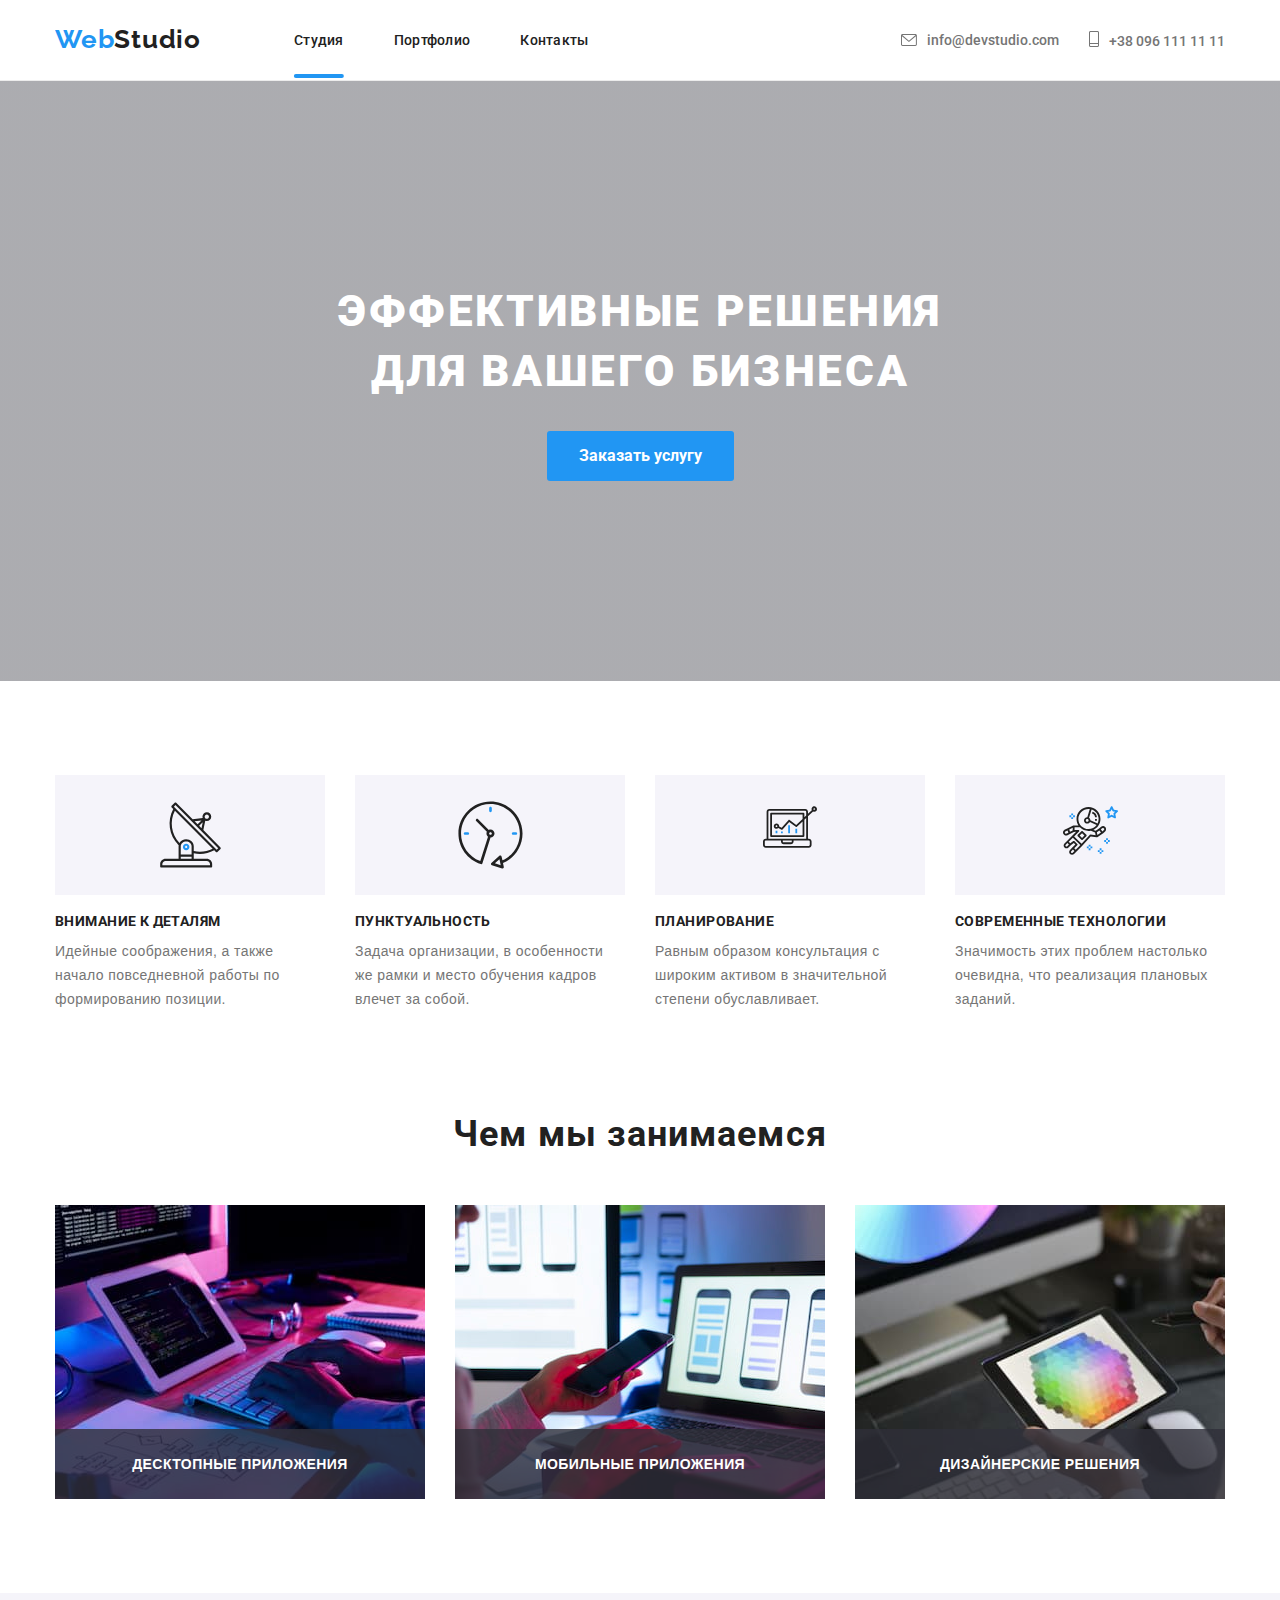
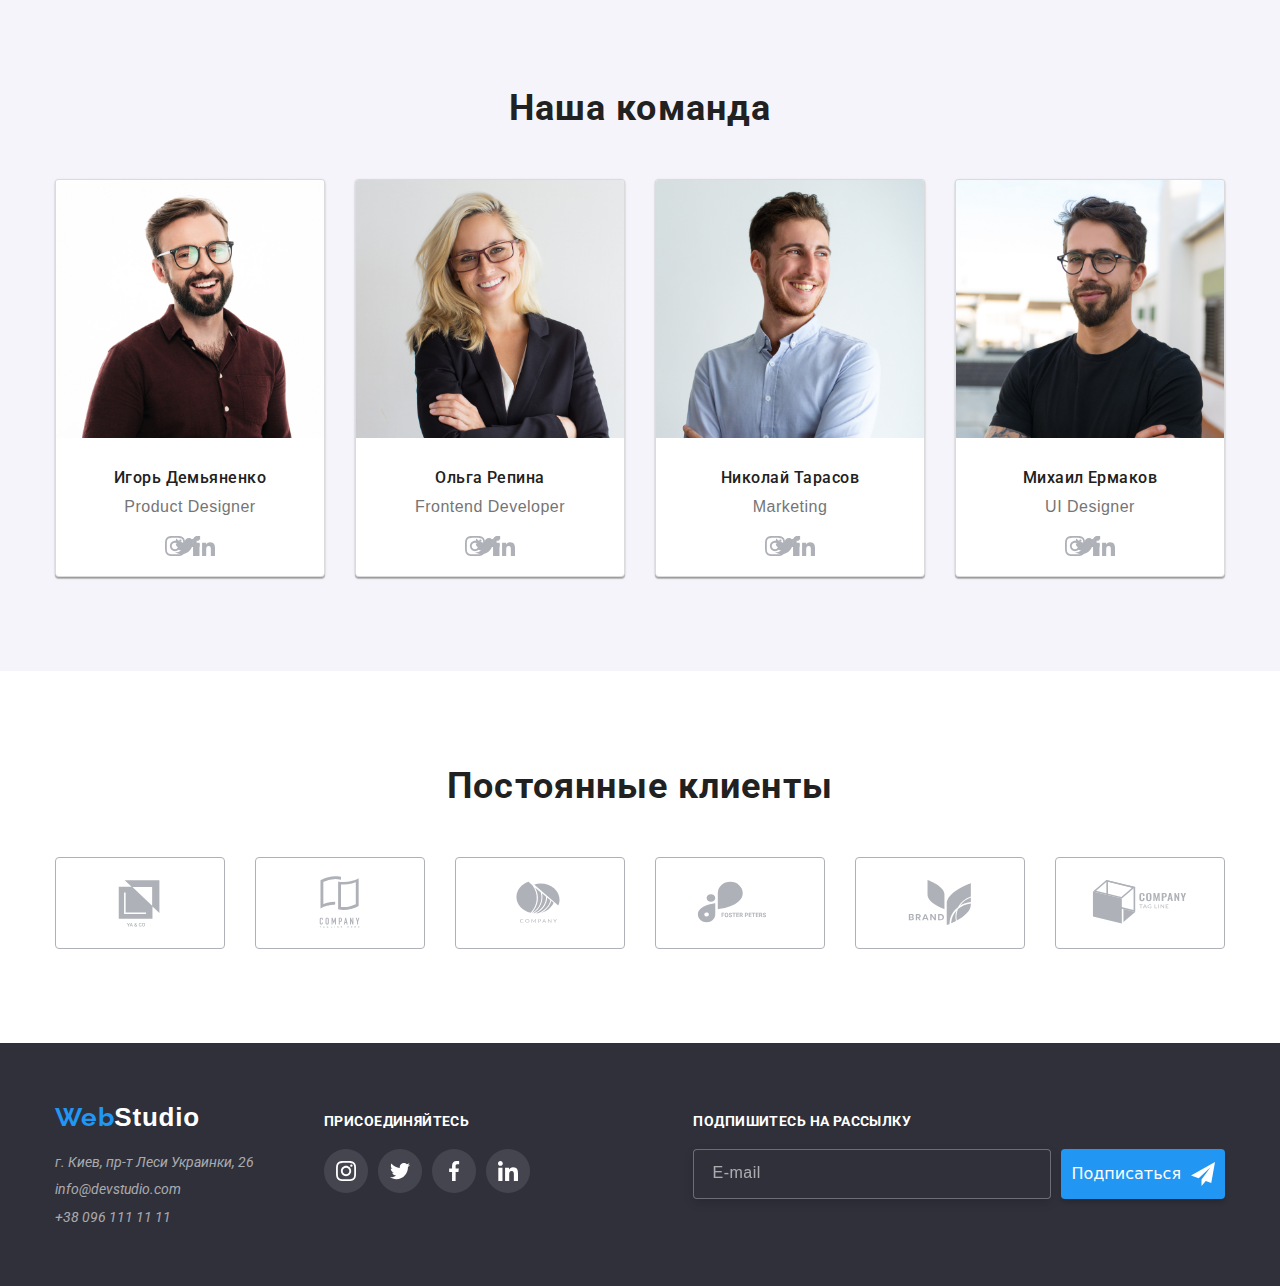
==== commit 56f386aa: "last" ====
--- a/index.html
+++ b/index.html
@@ -146,32 +146,39 @@
                         <p class="team__text">Product Designer</p>
                         <ul class="team-networks">
                             <li class="team-networks__item">
-                                <a href="" class="team-networks__link">
-                                    <svg class="team-networks__svg" width="20" height="20">
-                                        <use href="img/icons/symbol-defs.svg#icon-instagram-2"></use>
-                                    </svg>
-                                </a>
-                            </li>
-                            <li class="team-networks__item">
-                                <a href="" class="team-networks__link">
-                                    <svg class="team-networks__svg" width="20" height="20">
-                                        <use href="img/icons/symbol-defs.svg#icon-twitter-1"></use>
-                                    </svg>
-                                </a>
-                            </li>
-                            <li class="team-networks__item">
-                                <a href="" class="team-networks__link">
-                                    <svg class="team-networks__svg" width="20" height="20">
-                                        <use href="img/icons/symbol-defs.svg#icon-facebook-1"></use>
-                                    </svg>
-                                </a>
-                            </li>
-                            <li class="team-networks__item">
-                                <a href="" class="team-networks__link">
-                                    <svg class="team-networks__svg" width="20" height="20">
-                                        <use href="img/icons/symbol-defs.svg#icon-linkedin-1"></use>
-                                    </svg>
-                                </a>
+                                
+                                    <svg class="team-networks__svg" width="20" height="20">
+                                        <a href="" class="team-networks__link">
+                                            <use href="img/icons/symbol-defs.svg#icon-instagram-2"></use>
+                                        </a>
+                                    </svg>
+                            </li>
+                            <li class="team-networks__item">
+                    
+                                    <svg class="team-networks__svg" width="20" height="20">
+                                        <a href="" class="team-networks__link">
+                                            <use href="img/icons/symbol-defs.svg#icon-twitter-1"></use>
+                                        </a>
+                                    </svg>
+                            
+                            </li>
+                            <li class="team-networks__item">
+                                
+                        
+                                    <svg class="team-networks__svg" width="20" height="20">
+                                        <a href="" class="team-networks__link">
+                                            <use href="img/icons/symbol-defs.svg#icon-facebook-1"></use>
+                                        </a>
+                                    </svg>
+                                
+                            </li>
+                            <li class="team-networks__item">
+                                    <svg class="team-networks__svg" width="20" height="20">
+                                        <a href="" class="team-networks__link">
+                                            <use href="img/icons/symbol-defs.svg#icon-linkedin-1"></use>
+                                        </a>
+                                    </svg>
+                            
                             </li>
                         </ul>
                     </a>
@@ -183,35 +190,41 @@
                         <p class="team__text">Frontend Developer</p>
                         <ul class="team-networks">
                             <li class="team-networks__item">
-                                <a href="" class="team-networks__link">
-                                    <svg class="team-networks__svg" width="20" height="20">
-                                        <use href="img/icons/symbol-defs.svg#icon-instagram-2"></use>
-                                    </svg>
-                                </a>
-                            </li>
-                            <li class="team-networks__item">
-                                <a href="" class="team-networks__link">
-                                    <svg class="team-networks__svg" width="20" height="20">
-                                        <use href="img/icons/symbol-defs.svg#icon-twitter-1"></use>
-                                    </svg>
-                                </a>
-                            </li>
-                            <li class="team-networks__item">
-                                <a href="" class="team-networks__link">
-                                    <svg class="team-networks__svg" width="20" height="20">
-                                        <use href="img/icons/symbol-defs.svg#icon-facebook-1"></use>
-                                    </svg>
-                                </a>
-                            </li>
-                            <li class="team-networks__item">
-                                <a href="" class="team-networks__link">
-                                    <svg class="team-networks__svg" width="20" height="20">
-                                        <use href="img/icons/symbol-defs.svg#icon-linkedin-1"></use>
-                                    </svg>
-                                </a>
+                                
+                                    <svg class="team-networks__svg" width="20" height="20">
+                                        <a href="" class="team-networks__link">
+                                            <use href="img/icons/symbol-defs.svg#icon-instagram-2"></use>
+                                        </a>
+                                    </svg>
+                            </li>
+                            <li class="team-networks__item">
+                    
+                                    <svg class="team-networks__svg" width="20" height="20">
+                                        <a href="" class="team-networks__link">
+                                            <use href="img/icons/symbol-defs.svg#icon-twitter-1"></use>
+                                        </a>
+                                    </svg>
+                            
+                            </li>
+                            <li class="team-networks__item">
+                                
+                        
+                                    <svg class="team-networks__svg" width="20" height="20">
+                                        <a href="" class="team-networks__link">
+                                            <use href="img/icons/symbol-defs.svg#icon-facebook-1"></use>
+                                        </a>
+                                    </svg>
+                                
+                            </li>
+                            <li class="team-networks__item">
+                                    <svg class="team-networks__svg" width="20" height="20">
+                                        <a href="" class="team-networks__link">
+                                            <use href="img/icons/symbol-defs.svg#icon-linkedin-1"></use>
+                                        </a>
+                                    </svg>
+                            
                             </li>
                         </ul>
-                    </svg>
                     </a>
                 </li>
                 <li class="team__list__item">
@@ -221,32 +234,39 @@
                         <p class="team__text">Marketing</p>
                         <ul class="team-networks">
                             <li class="team-networks__item">
-                                <a href="" class="team-networks__link">
-                                    <svg class="team-networks__svg" width="20" height="20">
-                                        <use href="img/icons/symbol-defs.svg#icon-instagram-2"></use>
-                                    </svg>
-                                </a>
-                            </li>
-                            <li class="team-networks__item">
-                                <a href="" class="team-networks__link">
-                                    <svg class="team-networks__svg" width="20" height="20">
-                                        <use href="img/icons/symbol-defs.svg#icon-twitter-1"></use>
-                                    </svg>
-                                </a>
-                            </li>
-                            <li class="team-networks__item">
-                                <a href="" class="team-networks__link">
-                                    <svg class="team-networks__svg" width="20" height="20">
-                                        <use href="img/icons/symbol-defs.svg#icon-facebook-1"></use>
-                                    </svg>
-                                </a>
-                            </li>
-                            <li class="team-networks__item">
-                                <a href="" class="team-networks__link">
-                                    <svg class="team-networks__svg" width="20" height="20">
-                                        <use href="img/icons/symbol-defs.svg#icon-linkedin-1"></use>
-                                    </svg>
-                                </a>
+                                
+                                    <svg class="team-networks__svg" width="20" height="20">
+                                        <a href="" class="team-networks__link">
+                                            <use href="img/icons/symbol-defs.svg#icon-instagram-2"></use>
+                                        </a>
+                                    </svg>
+                            </li>
+                            <li class="team-networks__item">
+                    
+                                    <svg class="team-networks__svg" width="20" height="20">
+                                        <a href="" class="team-networks__link">
+                                            <use href="img/icons/symbol-defs.svg#icon-twitter-1"></use>
+                                        </a>
+                                    </svg>
+                                
+                            </li>
+                            <li class="team-networks__item">
+                                
+                        
+                                    <svg class="team-networks__svg" width="20" height="20">
+                                        <a href="" class="team-networks__link">
+                                            <use href="img/icons/symbol-defs.svg#icon-facebook-1"></use>
+                                        </a>
+                                    </svg>
+                                
+                            </li>
+                            <li class="team-networks__item">
+                                    <svg class="team-networks__svg" width="20" height="20">
+                                        <a href="" class="team-networks__link">
+                                            <use href="img/icons/symbol-defs.svg#icon-linkedin-1"></use>
+                                        </a>
+                                    </svg>
+                            
                             </li>
                         </ul>
                     </a>
@@ -258,32 +278,38 @@
                         <p class="team__text">UI Designer</p>
                         <ul class="team-networks">
                             <li class="team-networks__item">
-                                <a href="" class="team-networks__link">
-                                    <svg class="team-networks__svg" width="20" height="20">
-                                        <use href="img/icons/symbol-defs.svg#icon-instagram-2"></use>
-                                    </svg>
-                                </a>
-                            </li>
-                            <li class="team-networks__item">
-                                <a href="" class="team-networks__link">
-                                    <svg class="team-networks__svg" width="20" height="20">
-                                        <use href="img/icons/symbol-defs.svg#icon-twitter-1"></use>
-                                    </svg>
-                                </a>
-                            </li>
-                            <li class="team-networks__item">
-                                <a href="" class="team-networks__link">
-                                    <svg class="team-networks__svg" width="20" height="20">
-                                        <use href="img/icons/symbol-defs.svg#icon-facebook-1"></use>
-                                    </svg>
-                                </a>
-                            </li>
-                            <li class="team-networks__item">
-                                <a href="" class="team-networks__link">
-                                    <svg class="team-networks__svg" width="20" height="20">
-                                        <use href="img/icons/symbol-defs.svg#icon-linkedin-1"></use>
-                                    </svg>
-                                </a>
+                                
+                                    <svg class="team-networks__svg" width="20" height="20">
+                                        <a href="" class="team-networks__link">
+                                            <use href="img/icons/symbol-defs.svg#icon-instagram-2"></use>
+                                        </a>
+                                    </svg>
+                            </li>
+                            <li class="team-networks__item">
+                    
+                                    <svg class="team-networks__svg" width="20" height="20">
+                                        <a href="" class="team-networks__link">
+                                            <use href="img/icons/symbol-defs.svg#icon-twitter-1"></use>
+                                        </a>
+                                    </svg>
+                            </li>
+                            <li class="team-networks__item">
+                                
+                        
+                                    <svg class="team-networks__svg" width="20" height="20">
+                                        <a href="" class="team-networks__link">
+                                            <use href="img/icons/symbol-defs.svg#icon-facebook-1"></use>
+                                        </a>
+                                    </svg>
+                                
+                            </li>
+                            <li class="team-networks__item">
+                                    <svg class="team-networks__svg" width="20" height="20">
+                                        <a href="" class="team-networks__link">
+                                            <use href="img/icons/symbol-defs.svg#icon-linkedin-1"></use>
+                                        </a>
+                                    </svg>
+                            
                             </li>
                         </ul>
                     </a>
@@ -399,7 +425,7 @@
             <div class="third__menu">
                     <p class="footer-name">Подпишитесь на рассылку</p>
 
-                <form class="footer-form" action="">
+                <form class="footer-form" action="text">
                     <label for="footer-form__email">
                         <input id="footer-form__email" type="email" placeholder="E-mail">
                     </label>
@@ -427,7 +453,7 @@
         </button>
         <p class="modal-form__main">Оставьте свои данные, мы вам перезвоним</p>
 
-        <form class="modal-form js-speaker-form" action="">
+        <form  class="modal-form js-speaker-form" action="form">
 
             <div class="form">
                 <label for="form__name">Имя</label>
@@ -455,7 +481,7 @@
 
             <div class="form">
                 <label for="comment">Коментарий</label>
-                <textarea name="" id="comment"  placeholder="Введите текст"></textarea>
+                <textarea name="textarea" id="comment"  placeholder="Введите текст"></textarea>
             </div>
 
             <div class="box">
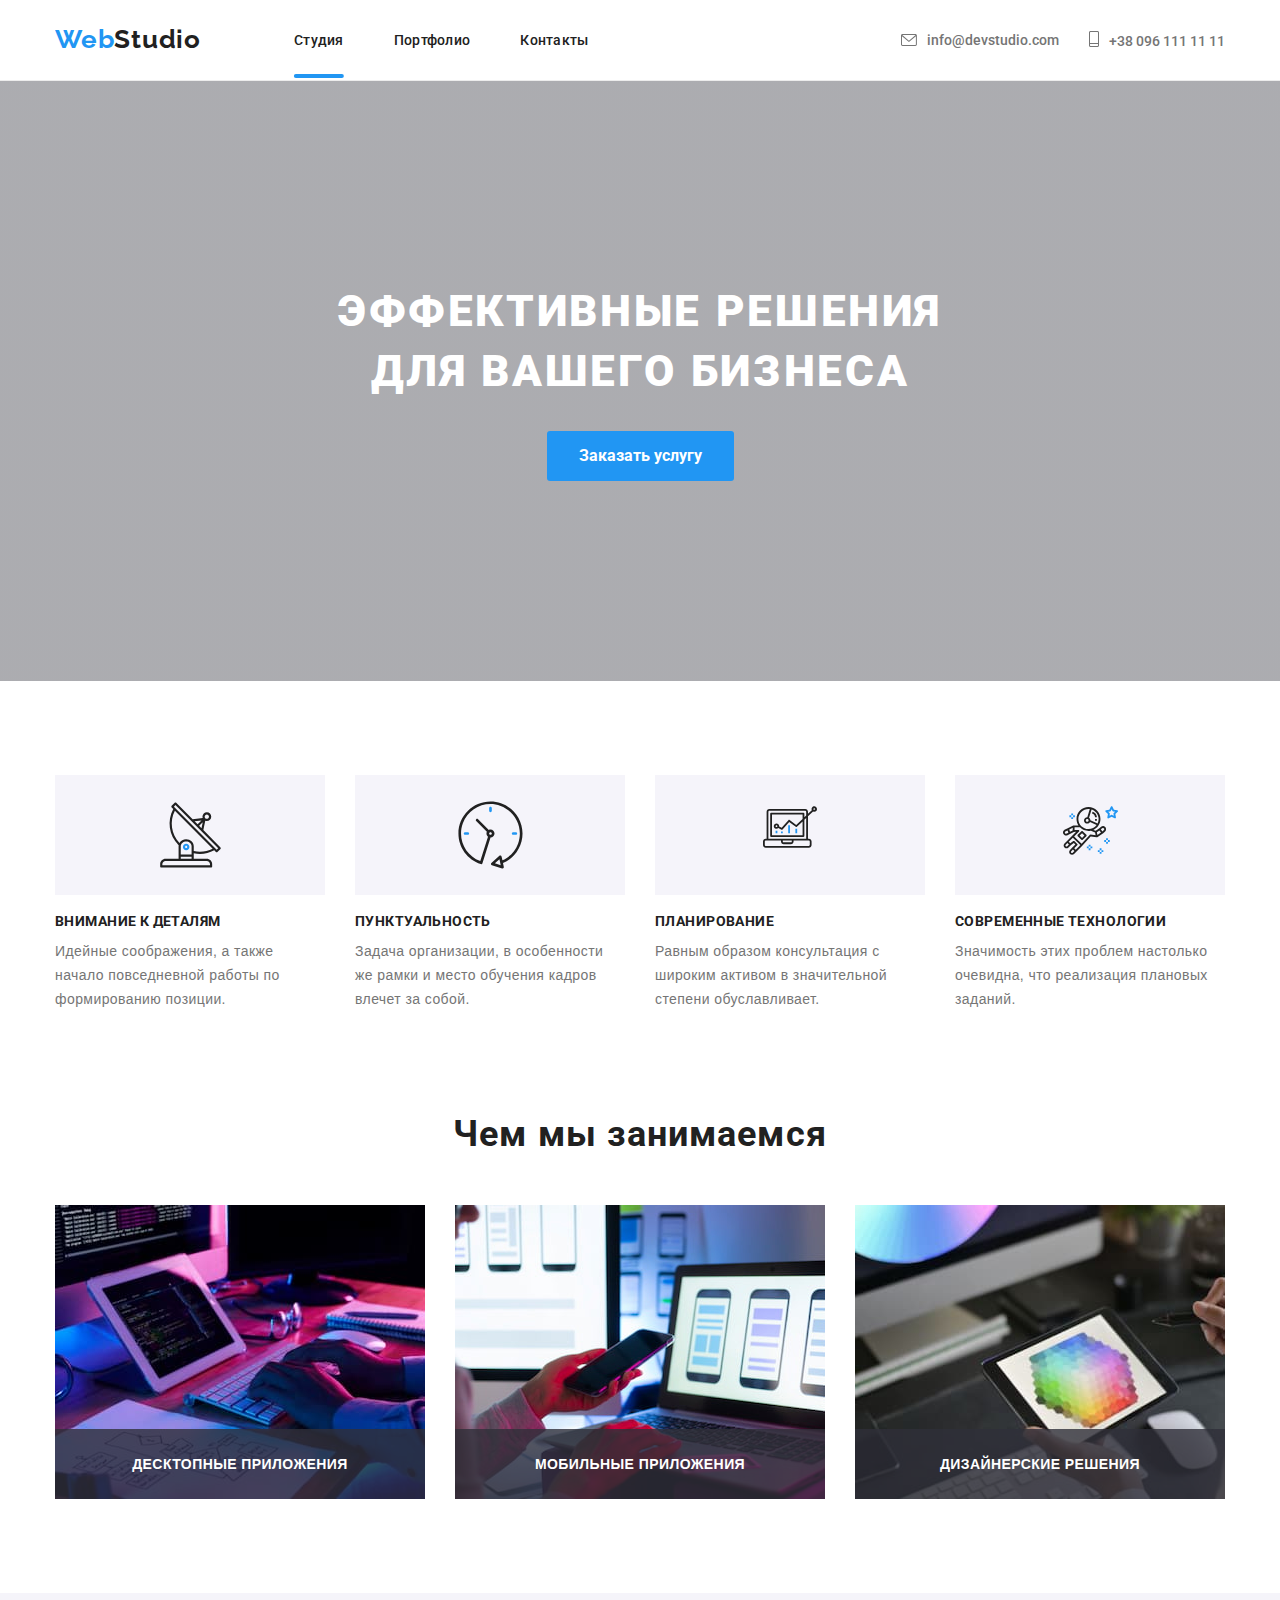
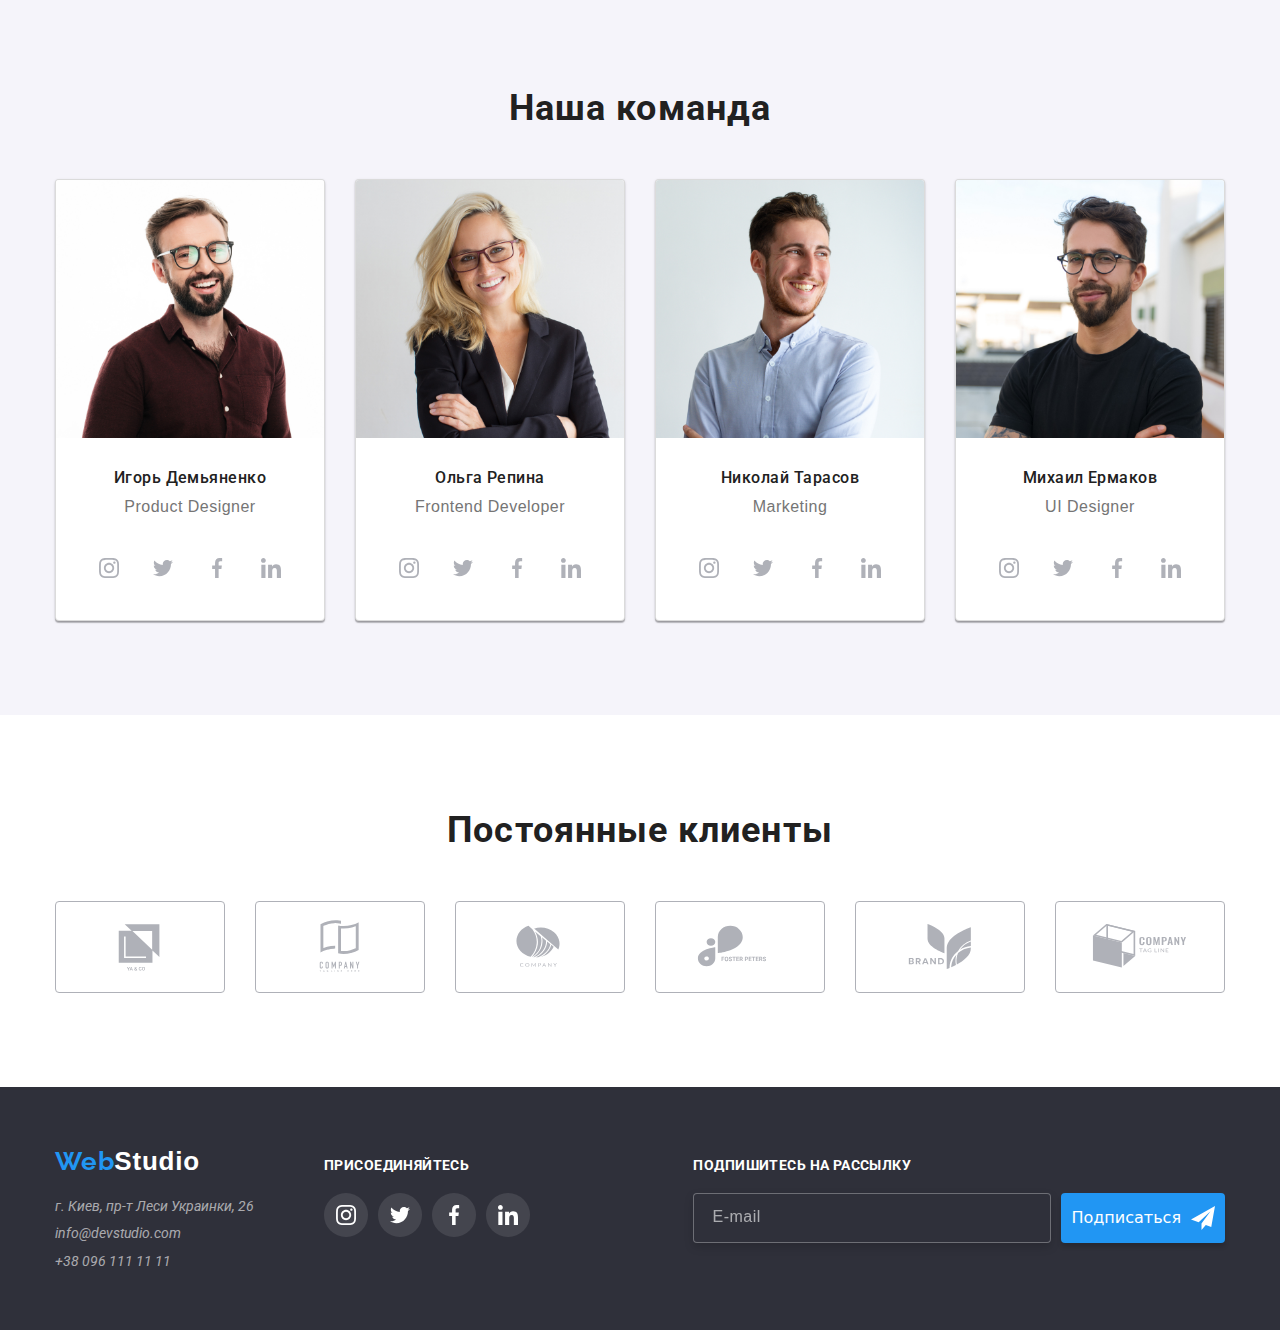
==== commit b9fd0193: "new" ====
--- a/index.html
+++ b/index.html
@@ -58,7 +58,7 @@
 
     <section class="section-icon">
         <div class="container">
-            <!--<h2>  </h2>-->
+             <h2>  </h2>
             <ul class="wrapper">
                 <li class="wrapper__item">
                     <div class="wrapper__box">
@@ -140,183 +140,150 @@
             <h2 class="section-name">Наша команда</h2>
             <ul class="team__list">
                 <li class="team__list__item">
-                    <a href="">
                         <img class="team__img" src="img/igor.jpg" alt="igor" width="270" >
                         <h4 class="team__name">Игорь Демьяненко</h4>
                         <p class="team__text">Product Designer</p>
                         <ul class="team-networks">
                             <li class="team-networks__item">
-                                
-                                    <svg class="team-networks__svg" width="20" height="20">
-                                        <a href="" class="team-networks__link">
+                                <a class="team-networks__link" href="" >
+                                    <svg class="team-networks__svg" width="20" height="20">
                                             <use href="img/icons/symbol-defs.svg#icon-instagram-2"></use>
-                                        </a>
-                                    </svg>
-                            </li>
-                            <li class="team-networks__item">
-                    
-                                    <svg class="team-networks__svg" width="20" height="20">
-                                        <a href="" class="team-networks__link">
+                                    </svg>
+                                </a>
+                            </li>
+                            <li class="team-networks__item">
+                                <a class="team-networks__link" href="" >
+                                    <svg class="team-networks__svg" width="20" height="20">
                                             <use href="img/icons/symbol-defs.svg#icon-twitter-1"></use>
-                                        </a>
-                                    </svg>
-                            
-                            </li>
-                            <li class="team-networks__item">
-                                
-                        
-                                    <svg class="team-networks__svg" width="20" height="20">
-                                        <a href="" class="team-networks__link">
+                                    </svg>
+                                </a>
+                            </li>
+                            <li class="team-networks__item">
+                                <a href="" class="team-networks__link">
+                                    <svg class="team-networks__svg" width="20" height="20">
                                             <use href="img/icons/symbol-defs.svg#icon-facebook-1"></use>
-                                        </a>
-                                    </svg>
-                                
-                            </li>
-                            <li class="team-networks__item">
-                                    <svg class="team-networks__svg" width="20" height="20">
-                                        <a href="" class="team-networks__link">
+                                    </svg>
+                                </a>
+                            </li>
+                            <li class="team-networks__item">
+                                <a class="team-networks__link" href="" >
+                                    <svg class="team-networks__svg" width="20" height="20">
                                             <use href="img/icons/symbol-defs.svg#icon-linkedin-1"></use>
-                                        </a>
-                                    </svg>
-                            
+                                    </svg>
+                                </a>
                             </li>
                         </ul>
-                    </a>
                 </li>
                 <li class="team__list__item">
-                    <a href="">
+                   
                         <img class="team__img" src="img/olga.jpg" alt="" width="270" >
                         <h4 class="team__name">Ольга Репина</h4>
                         <p class="team__text">Frontend Developer</p>
                         <ul class="team-networks">
                             <li class="team-networks__item">
-                                
-                                    <svg class="team-networks__svg" width="20" height="20">
-                                        <a href="" class="team-networks__link">
+                                <a class="team-networks__link" href="" >
+                                    <svg class="team-networks__svg" width="20" height="20">
                                             <use href="img/icons/symbol-defs.svg#icon-instagram-2"></use>
-                                        </a>
-                                    </svg>
-                            </li>
-                            <li class="team-networks__item">
-                    
-                                    <svg class="team-networks__svg" width="20" height="20">
-                                        <a href="" class="team-networks__link">
+                                    </svg>
+                                </a>
+                            </li>
+                            <li class="team-networks__item">
+                                <a class="team-networks__link" href="" >
+                                    <svg class="team-networks__svg" width="20" height="20">
                                             <use href="img/icons/symbol-defs.svg#icon-twitter-1"></use>
-                                        </a>
-                                    </svg>
-                            
-                            </li>
-                            <li class="team-networks__item">
-                                
-                        
-                                    <svg class="team-networks__svg" width="20" height="20">
-                                        <a href="" class="team-networks__link">
+                                    </svg>
+                                </a>
+                            </li>
+                            <li class="team-networks__item">
+                                <a href="" class="team-networks__link">
+                                    <svg class="team-networks__svg" width="20" height="20">
                                             <use href="img/icons/symbol-defs.svg#icon-facebook-1"></use>
-                                        </a>
-                                    </svg>
-                                
-                            </li>
-                            <li class="team-networks__item">
-                                    <svg class="team-networks__svg" width="20" height="20">
-                                        <a href="" class="team-networks__link">
+                                    </svg>
+                                </a>
+                            </li>
+                            <li class="team-networks__item">
+                                <a class="team-networks__link" href="" >
+                                    <svg class="team-networks__svg" width="20" height="20">
                                             <use href="img/icons/symbol-defs.svg#icon-linkedin-1"></use>
-                                        </a>
-                                    </svg>
-                            
+                                    </svg>
+                                </a>
                             </li>
                         </ul>
-                    </a>
                 </li>
                 <li class="team__list__item">
-                    <a href="">
                         <img  class="team__img" src="img/nic.jpg" alt="" width="270" >
                         <h4 class="team__name">Николай Тарасов</h4>
                         <p class="team__text">Marketing</p>
                         <ul class="team-networks">
                             <li class="team-networks__item">
-                                
-                                    <svg class="team-networks__svg" width="20" height="20">
-                                        <a href="" class="team-networks__link">
+                                <a class="team-networks__link" href="" >
+                                    <svg class="team-networks__svg" width="20" height="20">
                                             <use href="img/icons/symbol-defs.svg#icon-instagram-2"></use>
-                                        </a>
-                                    </svg>
-                            </li>
-                            <li class="team-networks__item">
-                    
-                                    <svg class="team-networks__svg" width="20" height="20">
-                                        <a href="" class="team-networks__link">
+                                    </svg>
+                                </a>
+                            </li>
+                            <li class="team-networks__item">
+                                <a class="team-networks__link" href="">
+                                    <svg class="team-networks__svg" width="20" height="20">
                                             <use href="img/icons/symbol-defs.svg#icon-twitter-1"></use>
-                                        </a>
-                                    </svg>
-                                
-                            </li>
-                            <li class="team-networks__item">
-                                
-                        
-                                    <svg class="team-networks__svg" width="20" height="20">
-                                        <a href="" class="team-networks__link">
+                                    </svg>
+                                </a>
+                            </li>
+                            <li class="team-networks__item">
+                                <a href="" class="team-networks__link">
+                                    <svg class="team-networks__svg" width="20" height="20">
                                             <use href="img/icons/symbol-defs.svg#icon-facebook-1"></use>
-                                        </a>
-                                    </svg>
-                                
-                            </li>
-                            <li class="team-networks__item">
-                                    <svg class="team-networks__svg" width="20" height="20">
-                                        <a href="" class="team-networks__link">
+                                    </svg>
+                                </a>
+                            </li>
+                            <li class="team-networks__item">
+                                <a class="team-networks__link" href="" >
+                                    <svg class="team-networks__svg" width="20" height="20">
                                             <use href="img/icons/symbol-defs.svg#icon-linkedin-1"></use>
-                                        </a>
-                                    </svg>
-                            
+                                    </svg>
+                                </a>
                             </li>
                         </ul>
-                    </a>
                 </li>
                 <li class="team__list__item">
-                    <a href="">
                         <img class="team__img" src="img/mike.jpg" alt="" width="270" >
                         <h4 class="team__name">Михаил Ермаков</h4>
                         <p class="team__text">UI Designer</p>
                         <ul class="team-networks">
                             <li class="team-networks__item">
-                                
-                                    <svg class="team-networks__svg" width="20" height="20">
-                                        <a href="" class="team-networks__link">
+                                <a class="team-networks__link" href="" >
+                                    <svg class="team-networks__svg" width="20" height="20">
                                             <use href="img/icons/symbol-defs.svg#icon-instagram-2"></use>
-                                        </a>
-                                    </svg>
-                            </li>
-                            <li class="team-networks__item">
-                    
-                                    <svg class="team-networks__svg" width="20" height="20">
-                                        <a href="" class="team-networks__link">
+                                    </svg>
+                                </a>
+                            </li>
+                            <li class="team-networks__item">
+                                <a class="team-networks__link" href="">
+                                    <svg class="team-networks__svg" width="20" height="20">
                                             <use href="img/icons/symbol-defs.svg#icon-twitter-1"></use>
-                                        </a>
-                                    </svg>
-                            </li>
-                            <li class="team-networks__item">
-                                
-                        
-                                    <svg class="team-networks__svg" width="20" height="20">
-                                        <a href="" class="team-networks__link">
+                                    </svg>
+                                </a>
+                            </li>
+                            <li class="team-networks__item">
+                                <a href="" class="team-networks__link">
+                                    <svg class="team-networks__svg" width="20" height="20">
                                             <use href="img/icons/symbol-defs.svg#icon-facebook-1"></use>
-                                        </a>
-                                    </svg>
-                                
-                            </li>
-                            <li class="team-networks__item">
-                                    <svg class="team-networks__svg" width="20" height="20">
-                                        <a href="" class="team-networks__link">
+                                    </svg>
+                                </a>
+                            </li>
+                            <li class="team-networks__item">
+                                <a class="team-networks__link" href="" >
+                                    <svg class="team-networks__svg" width="20" height="20">
                                             <use href="img/icons/symbol-defs.svg#icon-linkedin-1"></use>
-                                        </a>
-                                    </svg>
-                            
+                                    </svg>
+                                </a>
                             </li>
                         </ul>
-                    </a>
+                
                 </li>
             </ul>
         </div>
-    </section>
+    </section> 
 
     <section class="section clients">
 
@@ -481,7 +448,7 @@
 
             <div class="form">
                 <label for="comment">Коментарий</label>
-                <textarea name="textarea" id="comment"  placeholder="Введите текст"></textarea>
+                <textarea name="new" id="comment" ></textarea>
             </div>
 
             <div class="box">
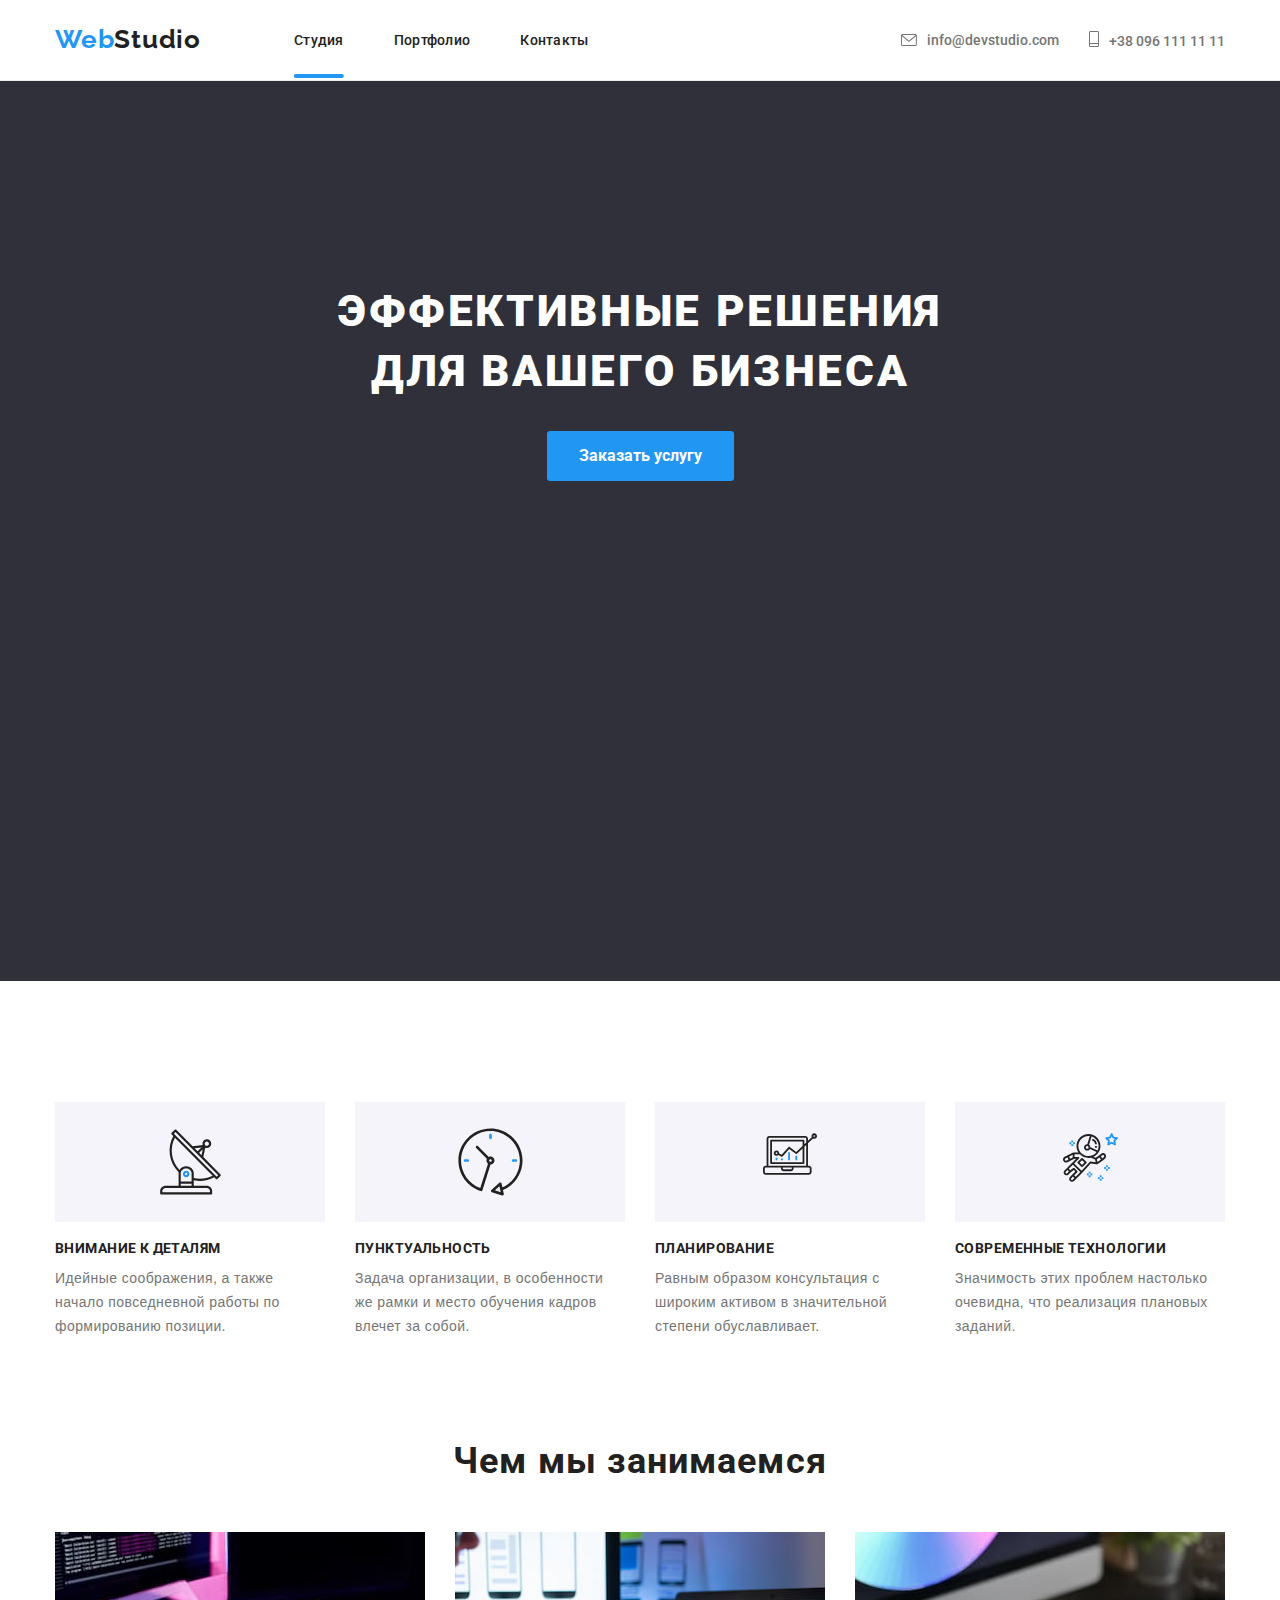
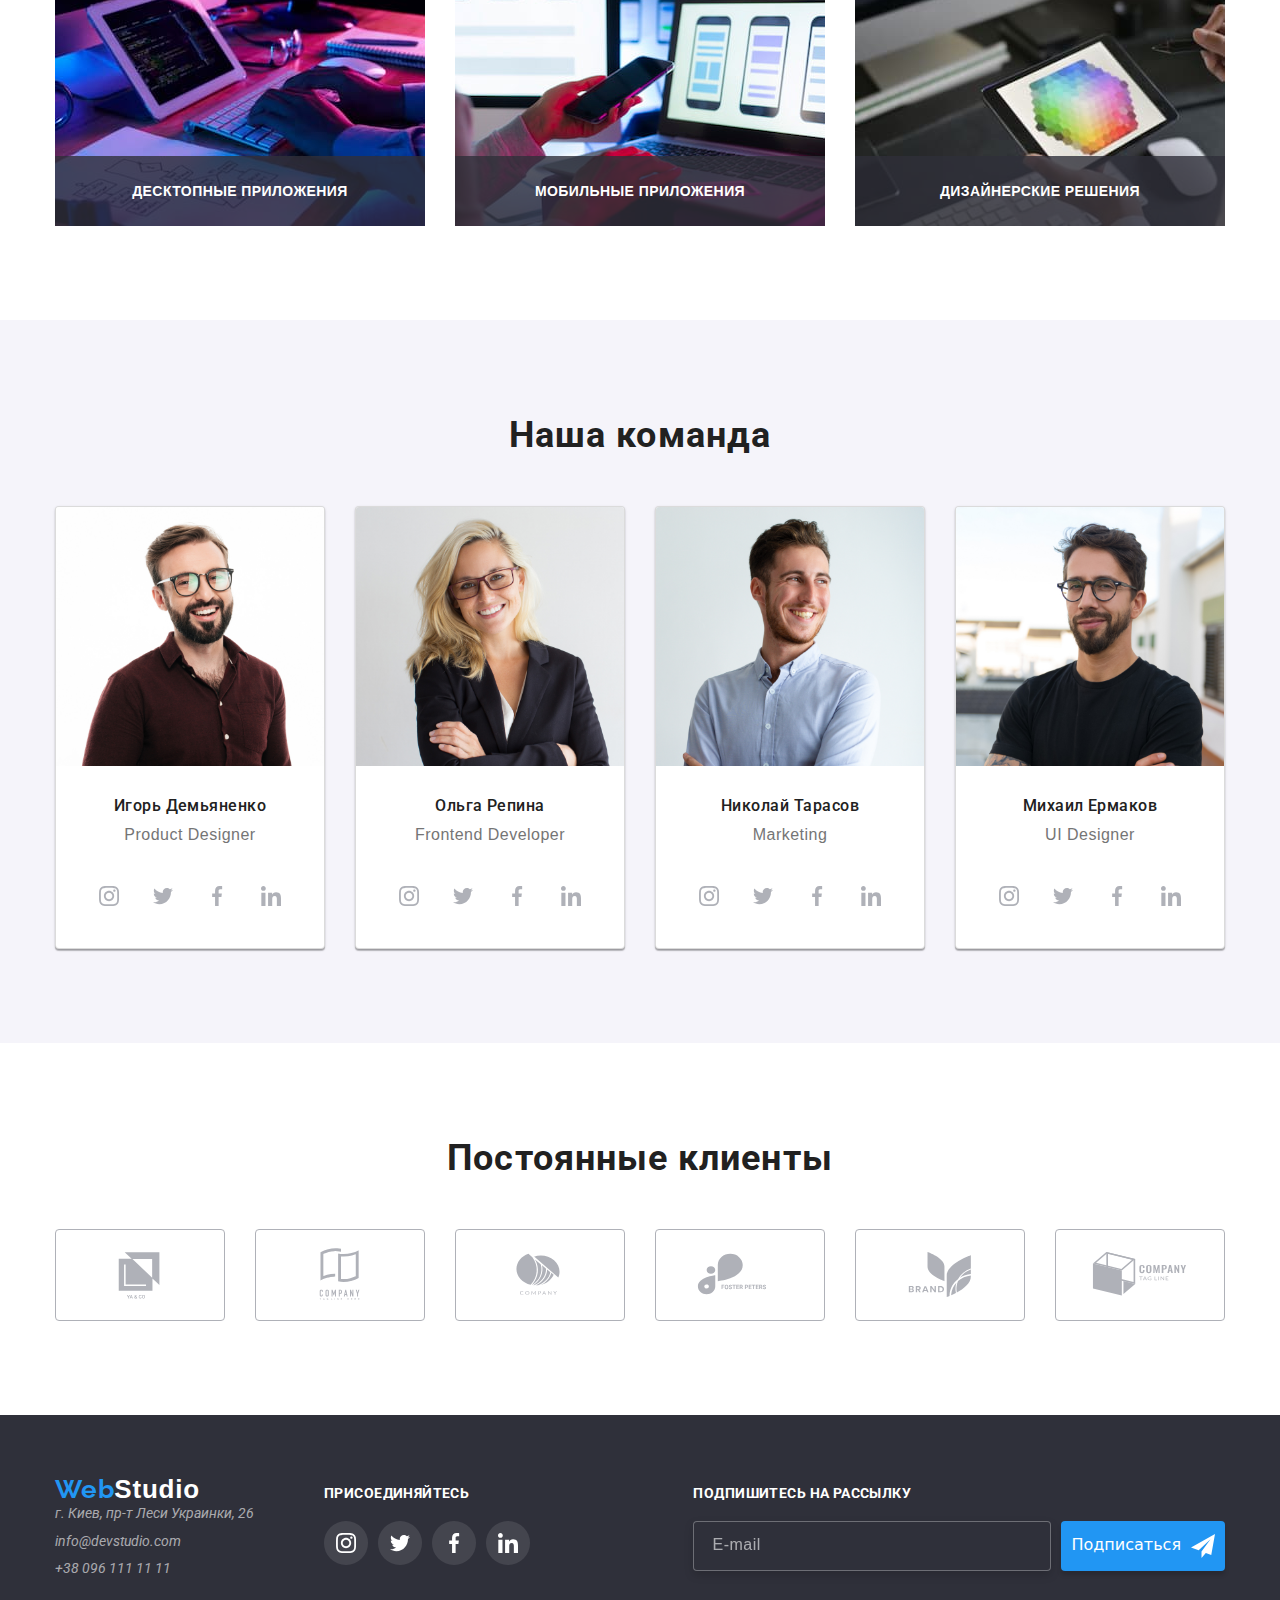
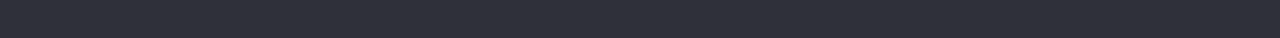
==== commit ea2226c3: "NEW" ====
--- a/index.html
+++ b/index.html
@@ -20,10 +20,9 @@
 
 <header>
     <div class="container">
-        <div class="header_box">
-
+        <div class="header">
             <nav>
-                <a class="header-logo" href=""><span class="web">Web</span><span class="studio">Studio</span></a>
+                <a class="header__logo" href=""><span class="web">Web</span><span class="studio">Studio</span></a>
                 <ul class="header-list">
                     <li><a class="header-list__link studio_link" href="index.html">Студия</a></li>
                     <li><a class="header-list__link " href="portfolio.html">Портфолио</a></li>
@@ -49,16 +48,16 @@
 
 <main>
 
-    <section class="section-header">
+    <section class="hero">
         <div class="container">
-            <h1 class="section-header__title">Эффективные решения <br> для вашего бизнеса</h1>
-            <button data-modal-open class="section-header__button" type="button">Заказать услугу</button>
+            <h1 class="hero__title">Эффективные решения <br> для вашего бизнеса</h1>
+            <button data-modal-open class="hero__button" type="button">Заказать услугу</button>
         </div>
     </section>
 
     <section class="section-icon">
         <div class="container">
-             <h2>  </h2>
+             <h2 class="section-icon__title">section-icon</h2>
             <ul class="wrapper">
                 <li class="wrapper__item">
                     <div class="wrapper__box">
--- a/css/main.min.css
+++ b/css/main.min.css
@@ -1,2 +1,2 @@
-body,p,ul,h1,h2,h3,h4,h5,h6,button{margin:0 auto;padding:0}a{text-decoration:none}*,*::before,*::after{box-sizing:inherit}img{display:block;max-width:100%;height:auto}li{list-style:none}::-webkit-input-placeholder{color:#c0392b;margin-left:10px}::-moz-placeholder{color:#c0392b}:-moz-placeholder{color:#c0392b}:-ms-input-placeholder{color:#c0392b}.container{width:1200px;margin:0 auto;padding:0 15px}p{color:#757575}@font-face{src:url("https://fonts.googleapis.com/css2?family=Oleo+Script:wght@400;700&family=Raleway:wght@400;700&family=Roboto:wght@400;500;700&display=swap");font-family:'Roboto'}@font-face{src:url("https://fonts.googleapis.com/css2?family=Oleo+Script:wght@400;700&family=Raleway:wght@400;700&family=Roboto:wght@400;500;700&display=swap");font-family:'Raleway'}@font-face{src:url("https://fonts.googleapis.com/css2?family=Oleo+Script:wght@400;700&family=Raleway:wght@400;700&family=Roboto:wght@400;500;700&display=swap");font-family:'Oleo Script'}section{padding:94px 0 94px}.choice{display:flex;justify-content:center;gap:8px;margin-bottom:60px}.choice__button{border:none;margin-right:8px;padding:6px 22px;color:#212121;font-size:16px;background:#F5F4FA;border-radius:5px;font-family:'Roboto-Regular',Arial,sans-serif;cursor:pointer;transition:250ms cubic-bezier(0.4, 0, 0.2, 1)}.choice__button:focus,.choice__button:hover,.choice__button:active{color:white;background:#2196F3;box-shadow:0 0 4px lightgrey;outline:none}.card{display:grid;grid-template-columns:repeat(3, 1fr);grid-template-rows:repeat(3, 1fr);grid-gap:30px}.card__item{border:1px solid #EEEEEE}.card__link{display:block;overflow:hidden;transition:250ms cubic-bezier(0.4, 0, 0.2, 1)}.card__link:hover,.card__link:active,.card__link:focus{box-shadow:0 1px 1px rgba(0,0,0,0.12),0 4px 4px rgba(0,0,0,0.06),1px 4px 6px rgba(0,0,0,0.16);outline:none}.box__img{width:100%}.card-box{padding:20px 24px}.box{position:relative;overflow:hidden}.card__link:hover .overlay{transform:translateY(0)}.card__link:focus .overlay{transform:translateY(0)}.overlay{position:absolute;bottom:0;right:0;width:100%;height:100%;background:rgba(33,150,243,0.9);transition:250ms cubic-bezier(0.4, 0, 0.2, 1);transform:translateY(101%)}.overlay__text{padding:63px 24px;font-family:Roboto-Regular, Arial, sans-serif;font-weight:400;font-size:18px;line-height:28px;letter-spacing:0.03em;color:white}.card-box__name{padding-bottom:4px;font-family:'Roboto-Regular',Arial,sans-serif;font-size:18px;font-weight:700;color:#212121}.card-box__text{font-family:'Roboto-Regular',Arial,sans-serif;font-size:16px;color:#757575;line-height:30px}.web{font-family:'Raleway',Arial,sans-serif;font-size:26px;font-weight:700;color:#2196F3;letter-spacing:0.03em}.studio{font-family:'Raleway',Arial,sans-serif;font-size:26px;font-weight:bold;letter-spacing:0.03em;color:#212121}header{height:max-content;width:100%;background:#fff;border-bottom:1px solid #ECECEC}nav{display:flex}.header_box{display:flex;overflow:hidden;padding:25px 0 25px}.header-list{display:flex;justify-content:space-between;align-items:center;gap:50px;margin-left:93px}.studio_link:visited{color:#2196f3}.studio_link:after{position:absolute;top:250%;right:50%;transform:translate(50%, 50%);width:100%;height:4px;content:'';border-radius:2px;background-color:#2196f3;transition:width 0.3s ease-out}.portfolio_link:visited{color:#2196F3}.portfolio_link:after{position:absolute;top:250%;right:50%;transform:translate(50%, 50%);width:100%;height:4px;content:'';border-radius:2px;background-color:#2196F3;transition:width 0.3s ease-out}.header-list__link{position:relative;text-decoration:none;font-family:'Roboto',Arial,sans-serif;font-weight:500;font-size:14px;color:#212121;letter-spacing:0.02em;transition:250ms cubic-bezier(0.4, 0, 0.2, 1)}.header-list__link:hover{color:#2196f3;width:100%}.header-list__link:focus{color:#2196f3;width:100%}.header-contacts{display:flex;margin-left:auto;justify-content:end;align-items:center;margin-right:0;gap:30px}.header-contacts__link{text-decoration:none;color:#757575;font-size:14px;font-family:'Roboto',Arial,sans-serif;font-weight:500;transition:250ms cubic-bezier(0.4, 0, 0.2, 1)}.header-contacts__svg{margin-right:10px;fill:#757575;transition:250ms cubic-bezier(0.4, 0, 0.2, 1)}.header-contacts__link:focus{color:#2196F3}.header-contacts__link:hover{color:#2196F3}.header-contacts__svg:focus .header-contacts__link{fill:#2196F3}.header-contacts__svg:focus .header-contacts__link{fill:#2196F3}.header-contacts__link:hover .header-contacts__svg{fill:#2196F3}.header-contacts__link:focus .header-contacts__svg{fill:#2196F3}.header-contacts__svg{position:relative;top:1px}.section-header{padding:200px 0 200px;background-image:linear-gradient(to right, rgba(47,48,58,0.4), rgba(47,48,58,0.4)),url("../img/img-hero.jpg");width:100%;background-position:center;background-size:cover}.header{display:inline-block;height:100vh;width:100%;background:#2F303A}.section-header__title{margin-bottom:30px;text-align:center;color:white;font-family:'Roboto', Arial, sans-serif;font-style:normal;font-weight:900;font-size:44px;line-height:60px;letter-spacing:0.06em;text-transform:uppercase}.section-header__button{display:flex;justify-content:center;justify-items:center;margin:auto;text-align:center;padding:10px 32px;background:#2196f3;color:white;border-radius:3px;border:none;font-family:Roboto, Arial, sans-serif;font-size:16px;line-height:30px;font-weight:700;cursor:pointer;transition:250ms cubic-bezier(0.4, 0, 0.2, 1)}.section-header__button:hover{background:#054C81FF}.section-header__button:focus{background:#054C81FF}.section-header__button:active{background:#054C81FF}.section{padding:94px 0 94px}.team{background:#F5F4FA}.wrapper{display:flex;justify-content:space-between}.section_icon{display:flex;justify-content:center;align-items:center}.wrapper__item{display:block;width:270px;height:120px;background-color:#F5F4FA;content:"";margin-bottom:30px;background-repeat:no-repeat;background-position:center}.wrapper__name{margin-top:10px;margin-bottom:10px;font-style:normal;font-size:14px;line-height:16px;letter-spacing:0.03em;text-transform:uppercase;color:#212121;font-family:Roboto, Arial, sans-serif;font-weight:700}.wrapper__text{font-family:Roboto, Arial, sans-serif;font-style:normal;font-weight:normal;font-size:14px;line-height:24px;letter-spacing:0.03em;color:#757575}.wrapper__box{display:flex;justify-content:center;padding:25px 0 33px;width:270px;height:128px}.section-name{font-family:Roboto, Arial, sans-serif;font-style:normal;font-weight:700;font-size:36px;line-height:42px;text-align:center;letter-spacing:0.03em;color:#212121;margin-bottom:50px}.activity{display:flex;justify-content:space-between;gap:30px}.activity__box{position:relative}.activity__inner{position:absolute;bottom:0;left:0;right:0;background:rgba(47,48,58,0.8)}.activity__text{display:flex;justify-content:center;padding:27px 0;font-family:Roboto-Regular, Arial, sans-serif;font-weight:700;font-size:14px;line-height:16px;letter-spacing:0.03em;text-transform:uppercase;color:#FFFFFF}.team{background:#F5F4FA}.team__list{display:flex;justify-content:space-between;gap:30px}.team__list__item{overflow:hidden;border:1px solid rgba(0,0,0,0.14);border-radius:4px;box-shadow:0 1px 3px rgba(0,0,0,0.12),0 1px 1px rgba(0,0,0,0.14),0 2px 1px rgba(0,0,0,0.2);background:white}.team__img{width:100%}.team__name{font-family:Roboto, Arial, sans-serif;font-weight:500;font-size:16px;line-height:19px;text-align:center;letter-spacing:0.03em;color:#212121;margin-top:30px}.team__text{font-family:Roboto, Arial, sans-serif;font-style:normal;font-weight:normal;font-size:16px;line-height:19px;text-align:center;letter-spacing:0.03em;color:#757575;margin:10px 0 30px}.team-networks{display:flex;justify-content:center;padding-bottom:30px}.team-networks__item:not(:last-child){margin-right:10px}.team-networks__item{display:flex;background:none;background:#ffffff;position:relative}.team-networks__link{display:block;width:44px;height:44px;background:#ffffff;border-radius:50%;transition:250ms cubic-bezier(0.4, 0, 0.2, 1)}.team-networks__link:hover{background:#2196f3}.team-networks__link:focus{background:#2196f3;outline:none}.team-networks__svg{position:absolute;top:50%;left:50%;fill:#AFB1B8;transform:translate(-50%, -50%)}.team-networks__link:hover .team-networks__svg{fill:white}.team-networks__link:focus .team-networks__svg{fill:white}.clients__list{display:flex;justify-content:space-between;gap:30px}.clients__link{display:flex;width:170px;height:92px;border:1px solid #AFB1B8;border-radius:4px;cursor:pointer;position:relative;transition:250ms cubic-bezier(0.4, 0, 0.2, 1)}.clients__link:hover{border-color:#2196f3}.clients__link:focus{border-color:#2196f3;outline:none}.clients__svg{position:absolute;fill:#AFB1B8;bottom:50%;right:50%;transform:translate(50%, 50%);transition:250ms cubic-bezier(0.4, 0, 0.2, 1)}.clients__link:hover .clients__svg{fill:#2196f3}.clients__link:focus .clients__svg{fill:#2196f3}footer{background:#2F303A;padding:60px 0 60px}.footer__menu{display:flex;align-items:baseline}.first__menu{display:flex;flex-direction:column;gap:20px}.footer_studio{color:white;font-family:'Raleway-Regular',Arial,sans-serif;font-size:26px;font-weight:bold;letter-spacing:0.03em}.footer_logo{text-decoration:none}.address__list{display:flex;flex-direction:column;gap:9px}.footer_contact{font-family:'Roboto',Arial,sans-serif;font-weight:400;font-size:14px;color:rgba(255,255,255,0.6);transition:250ms cubic-bezier(0.4, 0, 0.2, 1)}.footer_contact:hover{color:#2196f3;outline:none}.footer_contact:focus{color:#2196f3;outline:none}.second__menu{margin-left:70px}.footer-name{margin-bottom:20px;font-family:'Roboto',Arial,sans-serif;font-weight:bold;font-size:14px;line-height:16px;letter-spacing:0.03em;text-transform:uppercase;color:#FFFFFF}.footer-networks{display:flex;position:absolute;justify-content:space-between;gap:10px}.footer-networks__link{display:block;width:44px;height:44px;border-radius:50%;background:linear-gradient(to right, rgba(255,255,255,0.1), rgba(255,255,255,0.1));transition:250ms cubic-bezier(0.4, 0, 0.2, 1);position:relative}.footer-networks__link:focus{background:#2196F3}.footer-networks__link:hover{background:#2196F3}.footer-networks__svg{fill:#FFFFFF;position:relative;top:50%;left:50%;transform:translate(-50%, -50%)}.third__menu{display:block;margin-left:auto}.footer-form{display:flex;align-content:flex-start;align-items:flex-start}#footer-form__email{width:358px;height:50px;background:#2F303A;border:1px solid rgba(255,255,255,0.3);box-sizing:border-box;filter:drop-shadow(0px 4px 4px rgba(0,0,0,0.15));border-radius:4px;margin-right:10px;color:rgba(255,255,255,0.6);font-family:Roboto,Arial,sans-serif}#footer-form__email::placeholder{padding-left:16px;font-family:Roboto,Arial,sans-serif;font-weight:400;font-size:16px;line-height:20px;display:flex;align-items:center;letter-spacing:0.03em;color:rgba(255,255,255,0.6)}#footer-form__email:focus:hover:active{border-color:white;outline:none}.footer-button{display:flex;align-items:center;padding:10px 10px;height:50px;gap:10px;color:#ffffff;background:#2196F3;box-shadow:0 4px 4px rgba(0,0,0,0.15);border-radius:4px;border:none;cursor:pointer}.footer-button:hover,.footer-button :focus,.footer-button :active{background:#1d70af}.backdrop{position:fixed;left:0;top:0;width:100%;height:100%;background:rgba(0,0,0,0.2);opacity:1;transition:opacity 250ms cubic-bezier(0.4, 0, 0.2, 1)}.backdrop.is-hidden{opacity:0;pointer-events:none}.backdrop.is-hidden .modal{transform:translate(-50%, -50%) scale(1.2)}.modal{padding:40px;position:absolute;top:50%;left:50%;transform:translate(-50%, -50%);height:max-content;width:max-content;background-color:white;transition:transform 250ms cubic-bezier(0.4, 0, 0.2, 1)}.close-btn{position:relative;margin:8px 8px;float:right;top:-43px;left:40px;border:1px solid rgba(0,0,0,0.1);background:#FFFFFF;box-sizing:border-box;border-radius:50%;width:30px;height:30px;transition:250ms cubic-bezier(0.4, 0, 0.2, 1);cursor:pointer}.close-btn:hover,.close-btn:focus,.close-btn:active{border-color:#2196f3;outline:none}.close-btn__svg{position:absolute;top:50%;left:50%;transform:translate(-50%, -50%);transition:250ms cubic-bezier(0.4, 0, 0.2, 1)}.close-btn:hover .close-btn__svg{fill:#2196f3}.close-btn:active .close-btn__svg{fill:#2196f3}.close-btn:focus .close-btn__svg{border-color:#2196f3;outline:none;fill:#2196f3}.modal-form{display:flex;flex-direction:column;width:100%}.form{display:flex;flex-direction:column;margin-bottom:10px;position:relative}.modal-form__main{display:block;margin-bottom:12px;font-family:Roboto,Arial,sans-serif;font-weight:700;font-size:20px;line-height:23px;letter-spacing:0.03em;color:#212121;white-space:nowrap}.form__name,.form__tel,.form__email{padding:8px 0 8px 32px;position:relative;width:100%;border:1px solid rgba(33,33,33,0.2);border-radius:4px;cursor:pointer;transition:250ms cubic-bezier(0.4, 0, 0.2, 1)}.form__name:hover,.form__name:focus,.form__name:active,.form__tel:hover,.form__tel:focus,.form__tel:active,.form__email:hover,.form__email:focus,.form__email:active{border-color:#2196f3;outline:none}.form__name:focus+.form__svg,.form__tel:focus+.form__svg,.form__email:focus+.form__svg{fill:#2196f3}.form__name:hover+.form__svg,.form__tel:hover+.form__svg,.form__email:hover+.form__svg{fill:#2196f3}.form__name:active+.form__svg,.form__tel:active+.form__svg,.form__email:active+.form__svg{fill:#2196f3}.form__svg{position:absolute;bottom:9px;left:10px;fill:#212121;display:inline-block;transition:250ms cubic-bezier(0.4, 0, 0.2, 1)}#comment{padding:10px;min-width:100%;min-height:120px;max-width:100%;max-height:120px;border:1px solid rgba(33,33,33,0.2);box-sizing:border-box;border-radius:4px;margin:4px 0 0;resize:none}#comment:active{border-color:#2196f3;outline:none}#comment:focus{border-color:#2196f3;outline:none}#comment::placeholder{font-family:Roboto,Arial,sans-serif;font-weight:400;font-size:12px;line-height:14px;letter-spacing:0.01em;padding:6px;color:rgba(117,117,117,0.5);margin-bottom:20px}.form label{margin-bottom:4px}label{font-family:Roboto,Arial,sans-serif;font-weight:400;font-size:12px;line-height:14px;letter-spacing:0.01em;color:#757575}#modal__mail,#modal__tel,#modal__name{display:block;padding-left:30px;width:448px;height:40px}.box{display:flex;align-items:center;justify-content:center}.label{display:inline;cursor:pointer;font-family:Roboto,Arial,sans-serif;font-style:normal;font-weight:normal;font-size:14px;line-height:24px;letter-spacing:0.03em;color:#757575}.checkbox{display:flex;width:16px;height:15px;-webkit-appearance:none;-moz-appearance:none;appearance:none;outline:none}.checkbox__info::before{content:'';width:16px;height:16px;display:inline-block;top:4px;left:-5px;position:relative}.checkbox__info{margin-right:8px;border:1px solid black;border-radius:2px;transition:250ms cubic-bezier(0.4, 0, 0.2, 1)}.checkbox:checked+.checkbox__info{background-image:url("../img/icons/icon_check.svg");background-color:#2196f3;background-repeat:no-repeat;background-position:center;border-color:#2196f3;background-origin:border-box}.checkbox_link{border-bottom:1px solid #188CE8;font-family:Roboto,Arial,sans-serif;font-style:normal;font-weight:normal;font-size:14px;line-height:10px;letter-spacing:0.03em;color:#188CE8}.form-button{position:relative;left:50%;transform:translate(-50%, 0);margin-top:30px;padding:10px 55px;color:white;font-family:Roboto,Arial,sans-serif;font-style:normal;font-weight:bold;font-size:16px;line-height:30px;text-align:center;letter-spacing:0.06em;width:200px;height:50px;border:none;background:#2196f3;border-radius:4px;cursor:pointer;transition:250ms cubic-bezier(0.4, 0, 0.2, 1)}.form-button:hover{box-shadow:0 4px 4px rgba(0,0,0,0.15)}
+body,p,ul,h1,h2,h3,h4,h5,h6,button{margin:0 auto;padding:0}a{text-decoration:none}*,*::before,*::after{box-sizing:inherit}img{display:block;max-width:100%;height:auto}li{list-style:none}::-webkit-input-placeholder{color:#c0392b;margin-left:10px}::-moz-placeholder{color:#c0392b}:-moz-placeholder{color:#c0392b}:-ms-input-placeholder{color:#c0392b}.container{width:1200px;margin:0 auto;padding:0 15px}p{color:#757575}@font-face{src:url("https://fonts.googleapis.com/css2?family=Oleo+Script:wght@400;700&family=Raleway:wght@400;700&family=Roboto:wght@400;500;700&display=swap");font-family:'Roboto'}@font-face{src:url("https://fonts.googleapis.com/css2?family=Oleo+Script:wght@400;700&family=Raleway:wght@400;700&family=Roboto:wght@400;500;700&display=swap");font-family:'Raleway'}@font-face{src:url("https://fonts.googleapis.com/css2?family=Oleo+Script:wght@400;700&family=Raleway:wght@400;700&family=Roboto:wght@400;500;700&display=swap");font-family:'Oleo Script'}section{padding:94px 0 94px}.choice{display:flex;justify-content:center;gap:8px;margin-bottom:60px}.choice__button{border:none;margin-right:8px;padding:6px 22px;color:#212121;font-size:16px;background:#F5F4FA;border-radius:5px;font-family:'Roboto-Regular',Arial,sans-serif;cursor:pointer;transition:250ms cubic-bezier(0.4, 0, 0.2, 1)}.choice__button:focus,.choice__button:hover,.choice__button:active{color:white;background:#2196F3;box-shadow:0 0 4px lightgrey;outline:none}.card{display:grid;grid-template-columns:repeat(3, 1fr);grid-template-rows:repeat(3, 1fr);grid-gap:30px}.card__item{border:1px solid #EEEEEE}.card__link{display:block;overflow:hidden;transition:250ms cubic-bezier(0.4, 0, 0.2, 1)}.card__link:hover,.card__link:active,.card__link:focus{box-shadow:0 1px 1px rgba(0,0,0,0.12),0 4px 4px rgba(0,0,0,0.06),1px 4px 6px rgba(0,0,0,0.16);outline:none}.box__img{width:100%}.card-box{padding:20px 24px}.box{position:relative;overflow:hidden}.card__link:hover .overlay{transform:translateY(0)}.card__link:focus .overlay{transform:translateY(0)}.overlay{position:absolute;bottom:0;right:0;width:100%;height:100%;background:rgba(33,150,243,0.9);transition:250ms cubic-bezier(0.4, 0, 0.2, 1);transform:translateY(101%)}.overlay__text{padding:63px 24px;font-family:Roboto-Regular, Arial, sans-serif;font-weight:400;font-size:18px;line-height:28px;letter-spacing:0.03em;color:white}.card-box__name{padding-bottom:4px;font-family:'Roboto-Regular',Arial,sans-serif;font-size:18px;font-weight:700;color:#212121}.card-box__text{font-family:'Roboto-Regular',Arial,sans-serif;font-size:16px;color:#757575;line-height:30px}.web{font-family:'Raleway',Arial,sans-serif;font-size:26px;font-weight:700;color:#2196F3;letter-spacing:0.03em}.studio{font-family:'Raleway',Arial,sans-serif;font-size:26px;font-weight:bold;letter-spacing:0.03em;color:#212121}header{display:block;width:100%;background:#fff;border-bottom:1px solid #ECECEC}nav{display:flex}.header{display:flex;overflow:hidden;padding:25px 0 25px}.header-list{display:flex;justify-content:space-between;align-items:center;gap:50px;margin-left:93px}.studio_link:visited{color:#2196f3}.studio_link:after{position:absolute;top:250%;right:50%;transform:translate(50%, 50%);width:100%;height:4px;content:'';border-radius:2px;background-color:#2196f3;transition:width 0.3s ease-out}.portfolio_link:visited{color:#2196F3}.portfolio_link:after{position:absolute;top:250%;right:50%;transform:translate(50%, 50%);width:100%;height:4px;content:'';border-radius:2px;background-color:#2196F3;transition:width 0.3s ease-out}.header-list__link{position:relative;text-decoration:none;font-family:'Roboto',Arial,sans-serif;font-weight:500;font-size:14px;color:#212121;letter-spacing:0.02em;transition:250ms cubic-bezier(0.4, 0, 0.2, 1)}.header-list__link:hover{color:#2196f3;width:100%}.header-list__link:focus{color:#2196f3;width:100%}.header-contacts{display:flex;margin-left:auto;justify-content:end;align-items:center;margin-right:0;gap:30px}.header-contacts__link{text-decoration:none;color:#757575;font-size:14px;font-family:'Roboto',Arial,sans-serif;font-weight:500;transition:250ms cubic-bezier(0.4, 0, 0.2, 1)}.header-contacts__svg{margin-right:10px;fill:#757575;transition:250ms cubic-bezier(0.4, 0, 0.2, 1)}.header-contacts__link:focus{color:#2196F3}.header-contacts__link:hover{color:#2196F3}.header-contacts__svg:focus .header-contacts__link{fill:#2196F3}.header-contacts__svg:focus .header-contacts__link{fill:#2196F3}.header-contacts__link:hover .header-contacts__svg{fill:#2196F3}.header-contacts__link:focus .header-contacts__svg{fill:#2196F3}.header-contacts__svg{position:relative;top:1px}.hero{padding:200px 0 200px;background-image:linear-gradient(to right, rgba(47,48,58,0.4), rgba(47,48,58,0.4)),url("../img/img-hero.jpg");width:100%;background-position:center;background-size:cover}.hero{display:inline-block;height:100vh;width:100%;background:#2F303A}.hero__title{margin-bottom:30px;text-align:center;color:white;font-family:'Roboto', Arial, sans-serif;font-style:normal;font-weight:900;font-size:44px;line-height:60px;letter-spacing:0.06em;text-transform:uppercase}.hero__button{display:flex;justify-content:center;justify-items:center;margin:auto;text-align:center;padding:10px 32px;background:#2196f3;color:white;border-radius:3px;border:none;font-family:Roboto, Arial, sans-serif;font-size:16px;line-height:30px;font-weight:700;cursor:pointer;transition:250ms cubic-bezier(0.4, 0, 0.2, 1)}.hero__button:hover{background:#054C81FF}.hero__button:focus{background:#054C81FF}.hero__button:active{background:#054C81FF}.section{padding:94px 0 94px}.section-icon__title{visibility:hidden;text-transform:uppercase;text-align:center}.wrapper{display:flex;justify-content:space-between}.section_icon{display:flex;justify-content:center;align-items:center}.wrapper__item{display:block;width:270px;height:120px;background-color:#F5F4FA;content:"";margin-bottom:30px;background-repeat:no-repeat;background-position:center}.wrapper__name{margin-top:10px;margin-bottom:10px;font-style:normal;font-size:14px;line-height:16px;letter-spacing:0.03em;text-transform:uppercase;color:#212121;font-family:Roboto, Arial, sans-serif;font-weight:700}.wrapper__text{font-family:Roboto, Arial, sans-serif;font-style:normal;font-weight:normal;font-size:14px;line-height:24px;letter-spacing:0.03em;color:#757575}.wrapper__box{display:flex;justify-content:center;padding:25px 0 33px;width:270px;height:128px}.section-name{font-family:Roboto, Arial, sans-serif;font-style:normal;font-weight:700;font-size:36px;line-height:42px;text-align:center;letter-spacing:0.03em;color:#212121;margin-bottom:50px}.activity{display:flex;justify-content:space-between;gap:30px}.activity__box{position:relative}.activity__inner{position:absolute;bottom:0;left:0;right:0;background:rgba(47,48,58,0.8)}.activity__text{display:flex;justify-content:center;padding:27px 0;font-family:Roboto-Regular, Arial, sans-serif;font-weight:700;font-size:14px;line-height:16px;letter-spacing:0.03em;text-transform:uppercase;color:#FFFFFF}.team{background:#F5F4FA}.team__list{display:flex;justify-content:space-between;gap:30px}.team__list__item{overflow:hidden;border:1px solid rgba(0,0,0,0.14);border-radius:4px;box-shadow:0 1px 3px rgba(0,0,0,0.12),0 1px 1px rgba(0,0,0,0.14),0 2px 1px rgba(0,0,0,0.2);background:white}.team__img{width:100%}.team__name{font-family:Roboto, Arial, sans-serif;font-weight:500;font-size:16px;line-height:19px;text-align:center;letter-spacing:0.03em;color:#212121;margin-top:30px}.team__text{font-family:Roboto, Arial, sans-serif;font-style:normal;font-weight:normal;font-size:16px;line-height:19px;text-align:center;letter-spacing:0.03em;color:#757575;margin:10px 0 30px}.team-networks{display:flex;justify-content:center;padding-bottom:30px}.team-networks__item:not(:last-child){margin-right:10px}.team-networks__item{display:flex;background:none;background:#ffffff;position:relative}.team-networks__link{display:block;width:44px;height:44px;background:#ffffff;border-radius:50%;transition:250ms cubic-bezier(0.4, 0, 0.2, 1)}.team-networks__link:hover{background:#2196f3}.team-networks__link:focus{background:#2196f3;outline:none}.team-networks__svg{position:absolute;top:50%;left:50%;fill:#AFB1B8;transform:translate(-50%, -50%)}.team-networks__link:hover .team-networks__svg{fill:white}.team-networks__link:focus .team-networks__svg{fill:white}.clients__list{display:flex;justify-content:space-between;gap:30px}.clients__link{display:flex;width:170px;height:92px;border:1px solid #AFB1B8;border-radius:4px;cursor:pointer;position:relative;transition:250ms cubic-bezier(0.4, 0, 0.2, 1)}.clients__link:hover{border-color:#2196f3}.clients__link:focus{border-color:#2196f3;outline:none}.clients__svg{position:absolute;fill:#AFB1B8;bottom:50%;right:50%;transform:translate(50%, 50%);transition:250ms cubic-bezier(0.4, 0, 0.2, 1)}.clients__link:hover .clients__svg{fill:#2196f3}.clients__link:focus .clients__svg{fill:#2196f3}footer{background:#2F303A;padding:60px 0 60px}.footer__menu{display:flex;align-items:baseline}.footer_studio{color:white;font-family:'Raleway-Regular',Arial,sans-serif;font-size:26px;font-weight:bold;letter-spacing:0.03em}.footer_logo{display:block;text-decoration:none;margin-bottom:20px}.address__list{display:flex;flex-direction:column;gap:9px}.footer_contact{font-family:'Roboto',Arial,sans-serif;font-weight:400;font-size:14px;color:rgba(255,255,255,0.6);transition:250ms cubic-bezier(0.4, 0, 0.2, 1)}.footer_contact:hover{color:#2196f3;outline:none}.footer_contact:focus{color:#2196f3;outline:none}.second__menu{margin-left:70px}.footer-name{margin-bottom:20px;font-family:'Roboto',Arial,sans-serif;font-weight:bold;font-size:14px;line-height:16px;letter-spacing:0.03em;text-transform:uppercase;color:#FFFFFF}.footer-networks{display:flex;position:absolute;justify-content:space-between;gap:10px}.footer-networks__link{display:block;width:44px;height:44px;border-radius:50%;background:linear-gradient(to right, rgba(255,255,255,0.1), rgba(255,255,255,0.1));transition:250ms cubic-bezier(0.4, 0, 0.2, 1);position:relative}.footer-networks__link:focus{background:#2196F3}.footer-networks__link:hover{background:#2196F3}.footer-networks__svg{fill:#FFFFFF;position:relative;top:50%;left:50%;transform:translate(-50%, -50%)}.third__menu{display:block;margin-left:auto}.footer-form{display:flex;align-content:flex-start;align-items:flex-start}#footer-form__email{width:358px;height:50px;background:#2F303A;border:1px solid rgba(255,255,255,0.3);box-sizing:border-box;filter:drop-shadow(0px 4px 4px rgba(0,0,0,0.15));border-radius:4px;margin-right:10px;color:rgba(255,255,255,0.6);font-family:Roboto,Arial,sans-serif}#footer-form__email::placeholder{padding-left:16px;font-family:Roboto,Arial,sans-serif;font-weight:400;font-size:16px;line-height:20px;display:flex;align-items:center;letter-spacing:0.03em;color:rgba(255,255,255,0.6)}#footer-form__email:focus:hover:active{border-color:white;outline:none}.footer-button{display:flex;align-items:center;padding:10px 10px;height:50px;gap:10px;color:#ffffff;background:#2196F3;box-shadow:0 4px 4px rgba(0,0,0,0.15);border-radius:4px;border:none;cursor:pointer}.footer-button:hover,.footer-button :focus,.footer-button :active{background:#1d70af}.backdrop{position:fixed;left:0;top:0;width:100%;height:100%;background:rgba(0,0,0,0.2);opacity:1;transition:opacity 250ms cubic-bezier(0.4, 0, 0.2, 1)}.backdrop.is-hidden{opacity:0;pointer-events:none}.backdrop.is-hidden .modal{transform:translate(-50%, -50%) scale(1.2)}.modal{padding:40px;position:absolute;top:50%;left:50%;transform:translate(-50%, -50%);height:max-content;width:max-content;background-color:white;transition:transform 250ms cubic-bezier(0.4, 0, 0.2, 1)}.close-btn{position:relative;margin:8px 8px;float:right;top:-43px;left:40px;border:1px solid rgba(0,0,0,0.1);background:#FFFFFF;box-sizing:border-box;border-radius:50%;width:30px;height:30px;transition:250ms cubic-bezier(0.4, 0, 0.2, 1);cursor:pointer}.close-btn:hover,.close-btn:focus,.close-btn:active{border-color:#2196f3;outline:none}.close-btn__svg{position:absolute;top:50%;left:50%;transform:translate(-50%, -50%);transition:250ms cubic-bezier(0.4, 0, 0.2, 1)}.close-btn:hover .close-btn__svg{fill:#2196f3}.close-btn:active .close-btn__svg{fill:#2196f3}.close-btn:focus .close-btn__svg{border-color:#2196f3;outline:none;fill:#2196f3}.modal-form{display:flex;flex-direction:column;width:100%}.form{display:flex;flex-direction:column;margin-bottom:10px;position:relative}.modal-form__main{display:block;margin-bottom:12px;font-family:Roboto,Arial,sans-serif;font-weight:700;font-size:20px;line-height:23px;letter-spacing:0.03em;color:#212121;white-space:nowrap}.form__name,.form__tel,.form__email{padding:8px 0 8px 32px;position:relative;width:100%;border:1px solid rgba(33,33,33,0.2);border-radius:4px;cursor:pointer;transition:250ms cubic-bezier(0.4, 0, 0.2, 1)}.form__name:hover,.form__name:focus,.form__name:active,.form__tel:hover,.form__tel:focus,.form__tel:active,.form__email:hover,.form__email:focus,.form__email:active{border-color:#2196f3;outline:none}.form__name:focus+.form__svg,.form__tel:focus+.form__svg,.form__email:focus+.form__svg{fill:#2196f3}.form__name:hover+.form__svg,.form__tel:hover+.form__svg,.form__email:hover+.form__svg{fill:#2196f3}.form__name:active+.form__svg,.form__tel:active+.form__svg,.form__email:active+.form__svg{fill:#2196f3}.form__svg{position:absolute;bottom:9px;left:10px;fill:#212121;display:inline-block;transition:250ms cubic-bezier(0.4, 0, 0.2, 1)}#comment{padding:10px;min-width:100%;min-height:120px;max-width:100%;max-height:120px;border:1px solid rgba(33,33,33,0.2);box-sizing:border-box;border-radius:4px;margin:4px 0 0;resize:none}#comment:active{border-color:#2196f3;outline:none}#comment:focus{border-color:#2196f3;outline:none}#comment::placeholder{font-family:Roboto,Arial,sans-serif;font-weight:400;font-size:12px;line-height:14px;letter-spacing:0.01em;padding:6px;color:rgba(117,117,117,0.5);margin-bottom:20px}.form label{margin-bottom:4px}label{font-family:Roboto,Arial,sans-serif;font-weight:400;font-size:12px;line-height:14px;letter-spacing:0.01em;color:#757575}#modal__mail,#modal__tel,#modal__name{display:block;padding-left:30px;width:448px;height:40px}.box{display:flex;align-items:center;justify-content:center}.label{display:inline;cursor:pointer;font-family:Roboto,Arial,sans-serif;font-style:normal;font-weight:normal;font-size:14px;line-height:24px;letter-spacing:0.03em;color:#757575}.checkbox{display:flex;width:16px;height:15px;-webkit-appearance:none;-moz-appearance:none;appearance:none;outline:none}.checkbox__info::before{content:'';width:16px;height:16px;display:inline-block;top:4px;left:-5px;position:relative}.checkbox__info{margin-right:8px;border:1px solid black;border-radius:2px;transition:250ms cubic-bezier(0.4, 0, 0.2, 1)}.checkbox:checked+.checkbox__info{background-image:url("../img/icons/icon_check.svg");background-color:#2196f3;background-repeat:no-repeat;background-position:center;border-color:#2196f3;background-origin:border-box}.checkbox_link{border-bottom:1px solid #188CE8;font-family:Roboto,Arial,sans-serif;font-style:normal;font-weight:normal;font-size:14px;line-height:10px;letter-spacing:0.03em;color:#188CE8}.form-button{position:relative;left:50%;transform:translate(-50%, 0);margin-top:30px;padding:10px 55px;color:white;font-family:Roboto,Arial,sans-serif;font-style:normal;font-weight:bold;font-size:16px;line-height:30px;text-align:center;letter-spacing:0.06em;width:200px;height:50px;border:none;background:#2196f3;border-radius:4px;cursor:pointer;transition:250ms cubic-bezier(0.4, 0, 0.2, 1)}.form-button:hover{box-shadow:0 4px 4px rgba(0,0,0,0.15)}
 /*# sourceMappingURL=main.min.css.map */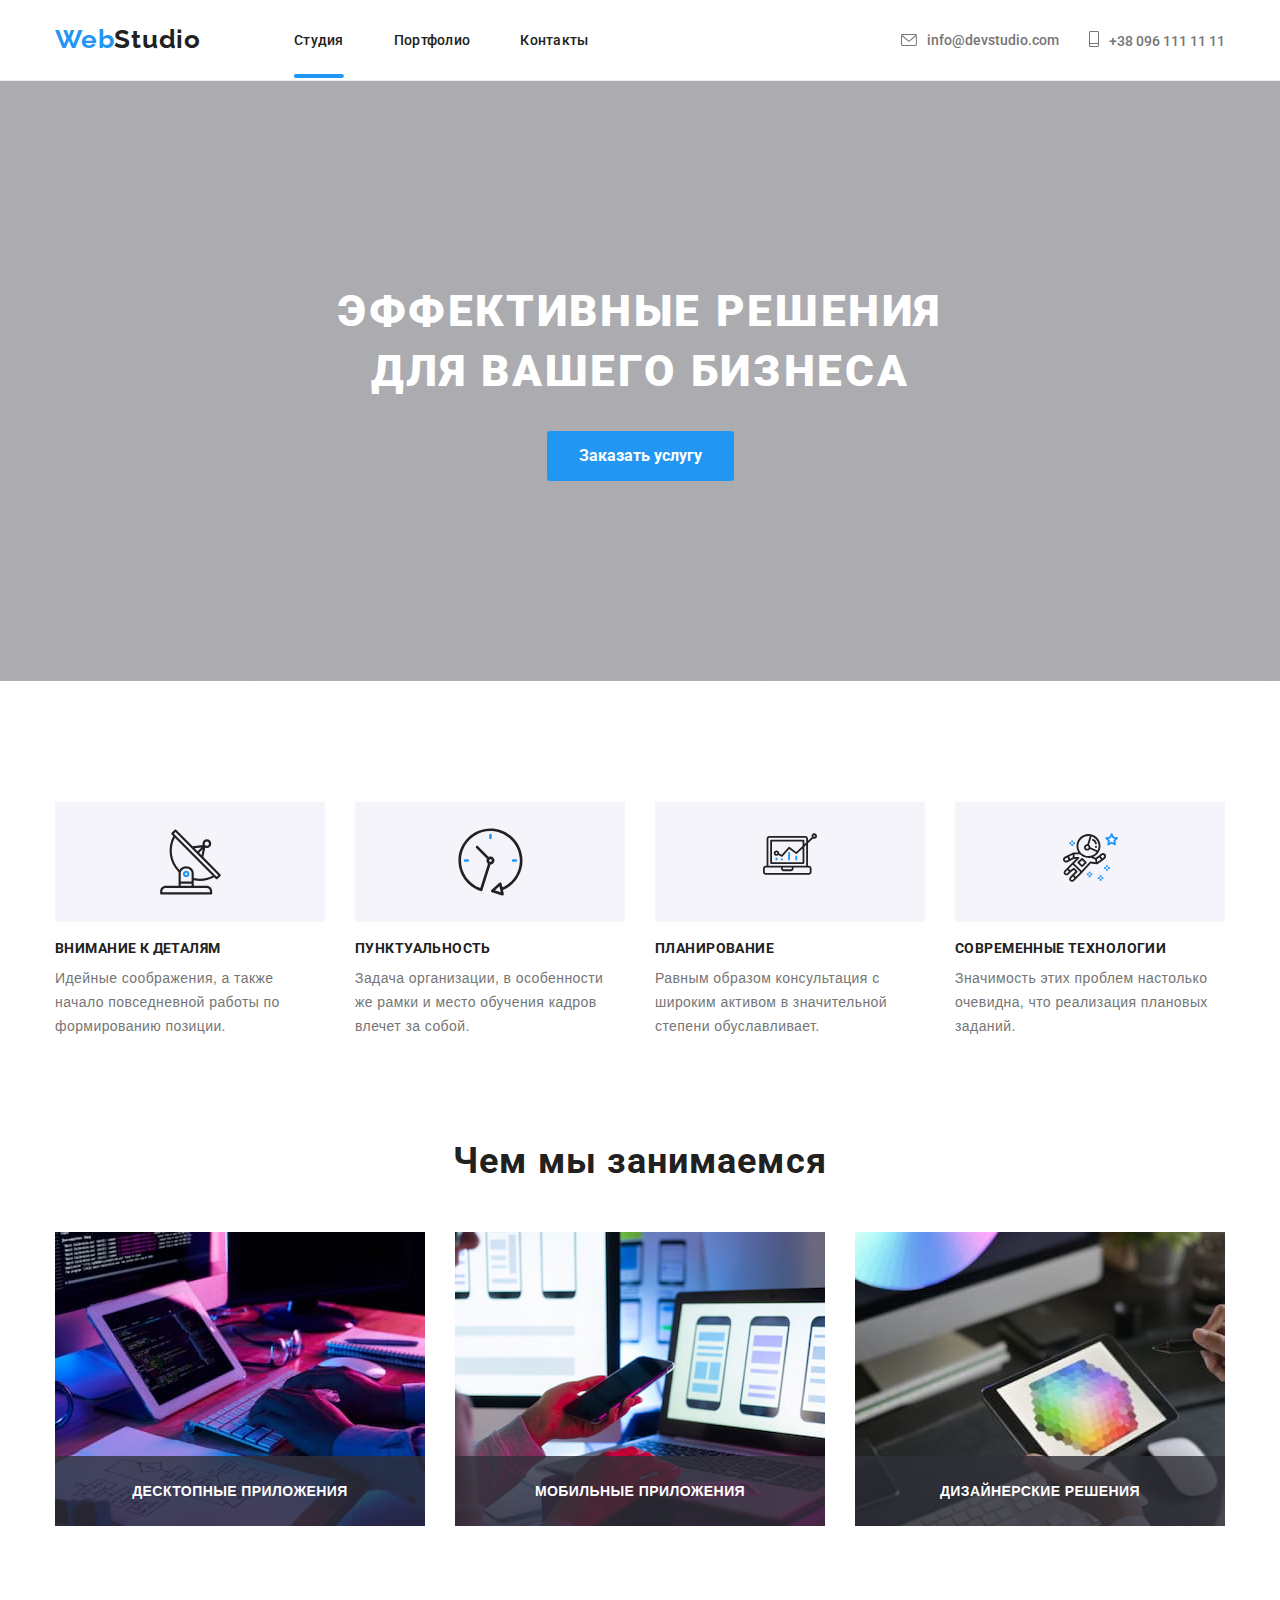
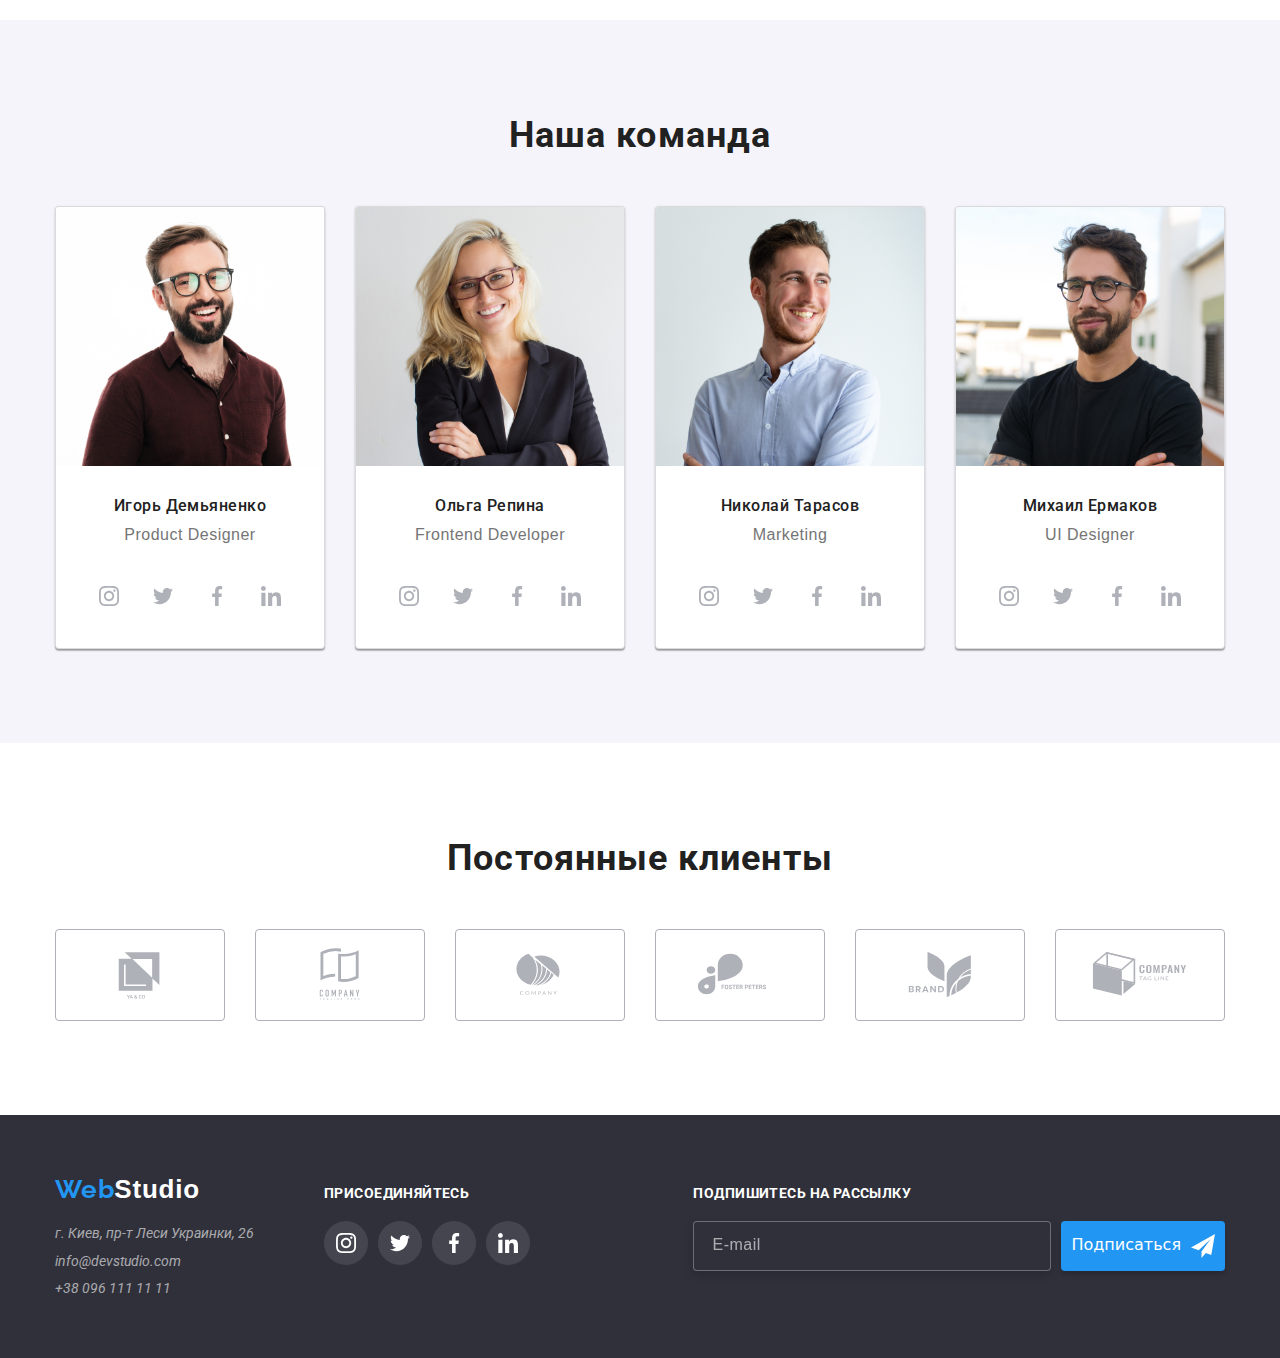
==== commit 4bb8a4c6: "hero" ====
--- a/index.html
+++ b/index.html
@@ -48,7 +48,7 @@
 
 <main>
 
-    <section class="hero">
+    <section class="hero-img">
         <div class="container">
             <h1 class="hero__title">Эффективные решения <br> для вашего бизнеса</h1>
             <button data-modal-open class="hero__button" type="button">Заказать услугу</button>
--- a/css/main.min.css
+++ b/css/main.min.css
@@ -1,2 +1,2 @@
-body,p,ul,h1,h2,h3,h4,h5,h6,button{margin:0 auto;padding:0}a{text-decoration:none}*,*::before,*::after{box-sizing:inherit}img{display:block;max-width:100%;height:auto}li{list-style:none}::-webkit-input-placeholder{color:#c0392b;margin-left:10px}::-moz-placeholder{color:#c0392b}:-moz-placeholder{color:#c0392b}:-ms-input-placeholder{color:#c0392b}.container{width:1200px;margin:0 auto;padding:0 15px}p{color:#757575}@font-face{src:url("https://fonts.googleapis.com/css2?family=Oleo+Script:wght@400;700&family=Raleway:wght@400;700&family=Roboto:wght@400;500;700&display=swap");font-family:'Roboto'}@font-face{src:url("https://fonts.googleapis.com/css2?family=Oleo+Script:wght@400;700&family=Raleway:wght@400;700&family=Roboto:wght@400;500;700&display=swap");font-family:'Raleway'}@font-face{src:url("https://fonts.googleapis.com/css2?family=Oleo+Script:wght@400;700&family=Raleway:wght@400;700&family=Roboto:wght@400;500;700&display=swap");font-family:'Oleo Script'}section{padding:94px 0 94px}.choice{display:flex;justify-content:center;gap:8px;margin-bottom:60px}.choice__button{border:none;margin-right:8px;padding:6px 22px;color:#212121;font-size:16px;background:#F5F4FA;border-radius:5px;font-family:'Roboto-Regular',Arial,sans-serif;cursor:pointer;transition:250ms cubic-bezier(0.4, 0, 0.2, 1)}.choice__button:focus,.choice__button:hover,.choice__button:active{color:white;background:#2196F3;box-shadow:0 0 4px lightgrey;outline:none}.card{display:grid;grid-template-columns:repeat(3, 1fr);grid-template-rows:repeat(3, 1fr);grid-gap:30px}.card__item{border:1px solid #EEEEEE}.card__link{display:block;overflow:hidden;transition:250ms cubic-bezier(0.4, 0, 0.2, 1)}.card__link:hover,.card__link:active,.card__link:focus{box-shadow:0 1px 1px rgba(0,0,0,0.12),0 4px 4px rgba(0,0,0,0.06),1px 4px 6px rgba(0,0,0,0.16);outline:none}.box__img{width:100%}.card-box{padding:20px 24px}.box{position:relative;overflow:hidden}.card__link:hover .overlay{transform:translateY(0)}.card__link:focus .overlay{transform:translateY(0)}.overlay{position:absolute;bottom:0;right:0;width:100%;height:100%;background:rgba(33,150,243,0.9);transition:250ms cubic-bezier(0.4, 0, 0.2, 1);transform:translateY(101%)}.overlay__text{padding:63px 24px;font-family:Roboto-Regular, Arial, sans-serif;font-weight:400;font-size:18px;line-height:28px;letter-spacing:0.03em;color:white}.card-box__name{padding-bottom:4px;font-family:'Roboto-Regular',Arial,sans-serif;font-size:18px;font-weight:700;color:#212121}.card-box__text{font-family:'Roboto-Regular',Arial,sans-serif;font-size:16px;color:#757575;line-height:30px}.web{font-family:'Raleway',Arial,sans-serif;font-size:26px;font-weight:700;color:#2196F3;letter-spacing:0.03em}.studio{font-family:'Raleway',Arial,sans-serif;font-size:26px;font-weight:bold;letter-spacing:0.03em;color:#212121}header{display:block;width:100%;background:#fff;border-bottom:1px solid #ECECEC}nav{display:flex}.header{display:flex;overflow:hidden;padding:25px 0 25px}.header-list{display:flex;justify-content:space-between;align-items:center;gap:50px;margin-left:93px}.studio_link:visited{color:#2196f3}.studio_link:after{position:absolute;top:250%;right:50%;transform:translate(50%, 50%);width:100%;height:4px;content:'';border-radius:2px;background-color:#2196f3;transition:width 0.3s ease-out}.portfolio_link:visited{color:#2196F3}.portfolio_link:after{position:absolute;top:250%;right:50%;transform:translate(50%, 50%);width:100%;height:4px;content:'';border-radius:2px;background-color:#2196F3;transition:width 0.3s ease-out}.header-list__link{position:relative;text-decoration:none;font-family:'Roboto',Arial,sans-serif;font-weight:500;font-size:14px;color:#212121;letter-spacing:0.02em;transition:250ms cubic-bezier(0.4, 0, 0.2, 1)}.header-list__link:hover{color:#2196f3;width:100%}.header-list__link:focus{color:#2196f3;width:100%}.header-contacts{display:flex;margin-left:auto;justify-content:end;align-items:center;margin-right:0;gap:30px}.header-contacts__link{text-decoration:none;color:#757575;font-size:14px;font-family:'Roboto',Arial,sans-serif;font-weight:500;transition:250ms cubic-bezier(0.4, 0, 0.2, 1)}.header-contacts__svg{margin-right:10px;fill:#757575;transition:250ms cubic-bezier(0.4, 0, 0.2, 1)}.header-contacts__link:focus{color:#2196F3}.header-contacts__link:hover{color:#2196F3}.header-contacts__svg:focus .header-contacts__link{fill:#2196F3}.header-contacts__svg:focus .header-contacts__link{fill:#2196F3}.header-contacts__link:hover .header-contacts__svg{fill:#2196F3}.header-contacts__link:focus .header-contacts__svg{fill:#2196F3}.header-contacts__svg{position:relative;top:1px}.hero{padding:200px 0 200px;background-image:linear-gradient(to right, rgba(47,48,58,0.4), rgba(47,48,58,0.4)),url("../img/img-hero.jpg");width:100%;background-position:center;background-size:cover}.hero{display:inline-block;height:100vh;width:100%;background:#2F303A}.hero__title{margin-bottom:30px;text-align:center;color:white;font-family:'Roboto', Arial, sans-serif;font-style:normal;font-weight:900;font-size:44px;line-height:60px;letter-spacing:0.06em;text-transform:uppercase}.hero__button{display:flex;justify-content:center;justify-items:center;margin:auto;text-align:center;padding:10px 32px;background:#2196f3;color:white;border-radius:3px;border:none;font-family:Roboto, Arial, sans-serif;font-size:16px;line-height:30px;font-weight:700;cursor:pointer;transition:250ms cubic-bezier(0.4, 0, 0.2, 1)}.hero__button:hover{background:#054C81FF}.hero__button:focus{background:#054C81FF}.hero__button:active{background:#054C81FF}.section{padding:94px 0 94px}.section-icon__title{visibility:hidden;text-transform:uppercase;text-align:center}.wrapper{display:flex;justify-content:space-between}.section_icon{display:flex;justify-content:center;align-items:center}.wrapper__item{display:block;width:270px;height:120px;background-color:#F5F4FA;content:"";margin-bottom:30px;background-repeat:no-repeat;background-position:center}.wrapper__name{margin-top:10px;margin-bottom:10px;font-style:normal;font-size:14px;line-height:16px;letter-spacing:0.03em;text-transform:uppercase;color:#212121;font-family:Roboto, Arial, sans-serif;font-weight:700}.wrapper__text{font-family:Roboto, Arial, sans-serif;font-style:normal;font-weight:normal;font-size:14px;line-height:24px;letter-spacing:0.03em;color:#757575}.wrapper__box{display:flex;justify-content:center;padding:25px 0 33px;width:270px;height:128px}.section-name{font-family:Roboto, Arial, sans-serif;font-style:normal;font-weight:700;font-size:36px;line-height:42px;text-align:center;letter-spacing:0.03em;color:#212121;margin-bottom:50px}.activity{display:flex;justify-content:space-between;gap:30px}.activity__box{position:relative}.activity__inner{position:absolute;bottom:0;left:0;right:0;background:rgba(47,48,58,0.8)}.activity__text{display:flex;justify-content:center;padding:27px 0;font-family:Roboto-Regular, Arial, sans-serif;font-weight:700;font-size:14px;line-height:16px;letter-spacing:0.03em;text-transform:uppercase;color:#FFFFFF}.team{background:#F5F4FA}.team__list{display:flex;justify-content:space-between;gap:30px}.team__list__item{overflow:hidden;border:1px solid rgba(0,0,0,0.14);border-radius:4px;box-shadow:0 1px 3px rgba(0,0,0,0.12),0 1px 1px rgba(0,0,0,0.14),0 2px 1px rgba(0,0,0,0.2);background:white}.team__img{width:100%}.team__name{font-family:Roboto, Arial, sans-serif;font-weight:500;font-size:16px;line-height:19px;text-align:center;letter-spacing:0.03em;color:#212121;margin-top:30px}.team__text{font-family:Roboto, Arial, sans-serif;font-style:normal;font-weight:normal;font-size:16px;line-height:19px;text-align:center;letter-spacing:0.03em;color:#757575;margin:10px 0 30px}.team-networks{display:flex;justify-content:center;padding-bottom:30px}.team-networks__item:not(:last-child){margin-right:10px}.team-networks__item{display:flex;background:none;background:#ffffff;position:relative}.team-networks__link{display:block;width:44px;height:44px;background:#ffffff;border-radius:50%;transition:250ms cubic-bezier(0.4, 0, 0.2, 1)}.team-networks__link:hover{background:#2196f3}.team-networks__link:focus{background:#2196f3;outline:none}.team-networks__svg{position:absolute;top:50%;left:50%;fill:#AFB1B8;transform:translate(-50%, -50%)}.team-networks__link:hover .team-networks__svg{fill:white}.team-networks__link:focus .team-networks__svg{fill:white}.clients__list{display:flex;justify-content:space-between;gap:30px}.clients__link{display:flex;width:170px;height:92px;border:1px solid #AFB1B8;border-radius:4px;cursor:pointer;position:relative;transition:250ms cubic-bezier(0.4, 0, 0.2, 1)}.clients__link:hover{border-color:#2196f3}.clients__link:focus{border-color:#2196f3;outline:none}.clients__svg{position:absolute;fill:#AFB1B8;bottom:50%;right:50%;transform:translate(50%, 50%);transition:250ms cubic-bezier(0.4, 0, 0.2, 1)}.clients__link:hover .clients__svg{fill:#2196f3}.clients__link:focus .clients__svg{fill:#2196f3}footer{background:#2F303A;padding:60px 0 60px}.footer__menu{display:flex;align-items:baseline}.footer_studio{color:white;font-family:'Raleway-Regular',Arial,sans-serif;font-size:26px;font-weight:bold;letter-spacing:0.03em}.footer_logo{display:block;text-decoration:none;margin-bottom:20px}.address__list{display:flex;flex-direction:column;gap:9px}.footer_contact{font-family:'Roboto',Arial,sans-serif;font-weight:400;font-size:14px;color:rgba(255,255,255,0.6);transition:250ms cubic-bezier(0.4, 0, 0.2, 1)}.footer_contact:hover{color:#2196f3;outline:none}.footer_contact:focus{color:#2196f3;outline:none}.second__menu{margin-left:70px}.footer-name{margin-bottom:20px;font-family:'Roboto',Arial,sans-serif;font-weight:bold;font-size:14px;line-height:16px;letter-spacing:0.03em;text-transform:uppercase;color:#FFFFFF}.footer-networks{display:flex;position:absolute;justify-content:space-between;gap:10px}.footer-networks__link{display:block;width:44px;height:44px;border-radius:50%;background:linear-gradient(to right, rgba(255,255,255,0.1), rgba(255,255,255,0.1));transition:250ms cubic-bezier(0.4, 0, 0.2, 1);position:relative}.footer-networks__link:focus{background:#2196F3}.footer-networks__link:hover{background:#2196F3}.footer-networks__svg{fill:#FFFFFF;position:relative;top:50%;left:50%;transform:translate(-50%, -50%)}.third__menu{display:block;margin-left:auto}.footer-form{display:flex;align-content:flex-start;align-items:flex-start}#footer-form__email{width:358px;height:50px;background:#2F303A;border:1px solid rgba(255,255,255,0.3);box-sizing:border-box;filter:drop-shadow(0px 4px 4px rgba(0,0,0,0.15));border-radius:4px;margin-right:10px;color:rgba(255,255,255,0.6);font-family:Roboto,Arial,sans-serif}#footer-form__email::placeholder{padding-left:16px;font-family:Roboto,Arial,sans-serif;font-weight:400;font-size:16px;line-height:20px;display:flex;align-items:center;letter-spacing:0.03em;color:rgba(255,255,255,0.6)}#footer-form__email:focus:hover:active{border-color:white;outline:none}.footer-button{display:flex;align-items:center;padding:10px 10px;height:50px;gap:10px;color:#ffffff;background:#2196F3;box-shadow:0 4px 4px rgba(0,0,0,0.15);border-radius:4px;border:none;cursor:pointer}.footer-button:hover,.footer-button :focus,.footer-button :active{background:#1d70af}.backdrop{position:fixed;left:0;top:0;width:100%;height:100%;background:rgba(0,0,0,0.2);opacity:1;transition:opacity 250ms cubic-bezier(0.4, 0, 0.2, 1)}.backdrop.is-hidden{opacity:0;pointer-events:none}.backdrop.is-hidden .modal{transform:translate(-50%, -50%) scale(1.2)}.modal{padding:40px;position:absolute;top:50%;left:50%;transform:translate(-50%, -50%);height:max-content;width:max-content;background-color:white;transition:transform 250ms cubic-bezier(0.4, 0, 0.2, 1)}.close-btn{position:relative;margin:8px 8px;float:right;top:-43px;left:40px;border:1px solid rgba(0,0,0,0.1);background:#FFFFFF;box-sizing:border-box;border-radius:50%;width:30px;height:30px;transition:250ms cubic-bezier(0.4, 0, 0.2, 1);cursor:pointer}.close-btn:hover,.close-btn:focus,.close-btn:active{border-color:#2196f3;outline:none}.close-btn__svg{position:absolute;top:50%;left:50%;transform:translate(-50%, -50%);transition:250ms cubic-bezier(0.4, 0, 0.2, 1)}.close-btn:hover .close-btn__svg{fill:#2196f3}.close-btn:active .close-btn__svg{fill:#2196f3}.close-btn:focus .close-btn__svg{border-color:#2196f3;outline:none;fill:#2196f3}.modal-form{display:flex;flex-direction:column;width:100%}.form{display:flex;flex-direction:column;margin-bottom:10px;position:relative}.modal-form__main{display:block;margin-bottom:12px;font-family:Roboto,Arial,sans-serif;font-weight:700;font-size:20px;line-height:23px;letter-spacing:0.03em;color:#212121;white-space:nowrap}.form__name,.form__tel,.form__email{padding:8px 0 8px 32px;position:relative;width:100%;border:1px solid rgba(33,33,33,0.2);border-radius:4px;cursor:pointer;transition:250ms cubic-bezier(0.4, 0, 0.2, 1)}.form__name:hover,.form__name:focus,.form__name:active,.form__tel:hover,.form__tel:focus,.form__tel:active,.form__email:hover,.form__email:focus,.form__email:active{border-color:#2196f3;outline:none}.form__name:focus+.form__svg,.form__tel:focus+.form__svg,.form__email:focus+.form__svg{fill:#2196f3}.form__name:hover+.form__svg,.form__tel:hover+.form__svg,.form__email:hover+.form__svg{fill:#2196f3}.form__name:active+.form__svg,.form__tel:active+.form__svg,.form__email:active+.form__svg{fill:#2196f3}.form__svg{position:absolute;bottom:9px;left:10px;fill:#212121;display:inline-block;transition:250ms cubic-bezier(0.4, 0, 0.2, 1)}#comment{padding:10px;min-width:100%;min-height:120px;max-width:100%;max-height:120px;border:1px solid rgba(33,33,33,0.2);box-sizing:border-box;border-radius:4px;margin:4px 0 0;resize:none}#comment:active{border-color:#2196f3;outline:none}#comment:focus{border-color:#2196f3;outline:none}#comment::placeholder{font-family:Roboto,Arial,sans-serif;font-weight:400;font-size:12px;line-height:14px;letter-spacing:0.01em;padding:6px;color:rgba(117,117,117,0.5);margin-bottom:20px}.form label{margin-bottom:4px}label{font-family:Roboto,Arial,sans-serif;font-weight:400;font-size:12px;line-height:14px;letter-spacing:0.01em;color:#757575}#modal__mail,#modal__tel,#modal__name{display:block;padding-left:30px;width:448px;height:40px}.box{display:flex;align-items:center;justify-content:center}.label{display:inline;cursor:pointer;font-family:Roboto,Arial,sans-serif;font-style:normal;font-weight:normal;font-size:14px;line-height:24px;letter-spacing:0.03em;color:#757575}.checkbox{display:flex;width:16px;height:15px;-webkit-appearance:none;-moz-appearance:none;appearance:none;outline:none}.checkbox__info::before{content:'';width:16px;height:16px;display:inline-block;top:4px;left:-5px;position:relative}.checkbox__info{margin-right:8px;border:1px solid black;border-radius:2px;transition:250ms cubic-bezier(0.4, 0, 0.2, 1)}.checkbox:checked+.checkbox__info{background-image:url("../img/icons/icon_check.svg");background-color:#2196f3;background-repeat:no-repeat;background-position:center;border-color:#2196f3;background-origin:border-box}.checkbox_link{border-bottom:1px solid #188CE8;font-family:Roboto,Arial,sans-serif;font-style:normal;font-weight:normal;font-size:14px;line-height:10px;letter-spacing:0.03em;color:#188CE8}.form-button{position:relative;left:50%;transform:translate(-50%, 0);margin-top:30px;padding:10px 55px;color:white;font-family:Roboto,Arial,sans-serif;font-style:normal;font-weight:bold;font-size:16px;line-height:30px;text-align:center;letter-spacing:0.06em;width:200px;height:50px;border:none;background:#2196f3;border-radius:4px;cursor:pointer;transition:250ms cubic-bezier(0.4, 0, 0.2, 1)}.form-button:hover{box-shadow:0 4px 4px rgba(0,0,0,0.15)}
+body,p,ul,h1,h2,h3,h4,h5,h6,button{margin:0 auto;padding:0}a{text-decoration:none}*,*::before,*::after{box-sizing:inherit}img{display:block;max-width:100%;height:auto}li{list-style:none}::-webkit-input-placeholder{color:#c0392b;margin-left:10px}::-moz-placeholder{color:#c0392b}:-moz-placeholder{color:#c0392b}:-ms-input-placeholder{color:#c0392b}.container{width:1200px;margin:0 auto;padding:0 15px}p{color:#757575}@font-face{src:url("https://fonts.googleapis.com/css2?family=Oleo+Script:wght@400;700&family=Raleway:wght@400;700&family=Roboto:wght@400;500;700&display=swap");font-family:'Roboto'}@font-face{src:url("https://fonts.googleapis.com/css2?family=Oleo+Script:wght@400;700&family=Raleway:wght@400;700&family=Roboto:wght@400;500;700&display=swap");font-family:'Raleway'}@font-face{src:url("https://fonts.googleapis.com/css2?family=Oleo+Script:wght@400;700&family=Raleway:wght@400;700&family=Roboto:wght@400;500;700&display=swap");font-family:'Oleo Script'}section{padding:94px 0 94px}.choice{display:flex;justify-content:center;gap:8px;margin-bottom:60px}.choice__button{border:none;margin-right:8px;padding:6px 22px;color:#212121;font-size:16px;background:#F5F4FA;border-radius:5px;font-family:'Roboto-Regular',Arial,sans-serif;cursor:pointer;transition:250ms cubic-bezier(0.4, 0, 0.2, 1)}.choice__button:focus,.choice__button:hover,.choice__button:active{color:white;background:#2196F3;box-shadow:0 0 4px lightgrey;outline:none}.card{display:grid;grid-template-columns:repeat(3, 1fr);grid-template-rows:repeat(3, 1fr);grid-gap:30px}.card__item{border:1px solid #EEEEEE}.card__link{display:block;overflow:hidden;transition:250ms cubic-bezier(0.4, 0, 0.2, 1)}.card__link:hover,.card__link:active,.card__link:focus{box-shadow:0 1px 1px rgba(0,0,0,0.12),0 4px 4px rgba(0,0,0,0.06),1px 4px 6px rgba(0,0,0,0.16);outline:none}.box__img{width:100%}.card-box{padding:20px 24px}.box{position:relative;overflow:hidden}.card__link:hover .overlay{transform:translateY(0)}.card__link:focus .overlay{transform:translateY(0)}.overlay{position:absolute;bottom:0;right:0;width:100%;height:100%;background:rgba(33,150,243,0.9);transition:250ms cubic-bezier(0.4, 0, 0.2, 1);transform:translateY(101%)}.overlay__text{padding:63px 24px;font-family:Roboto-Regular, Arial, sans-serif;font-weight:400;font-size:18px;line-height:28px;letter-spacing:0.03em;color:white}.card-box__name{padding-bottom:4px;font-family:'Roboto-Regular',Arial,sans-serif;font-size:18px;font-weight:700;color:#212121}.card-box__text{font-family:'Roboto-Regular',Arial,sans-serif;font-size:16px;color:#757575;line-height:30px}.web{font-family:'Raleway',Arial,sans-serif;font-size:26px;font-weight:700;color:#2196F3;letter-spacing:0.03em}.studio{font-family:'Raleway',Arial,sans-serif;font-size:26px;font-weight:bold;letter-spacing:0.03em;color:#212121}header{display:block;width:100%;background:#fff;border-bottom:1px solid #ECECEC}nav{display:flex}.header{display:flex;overflow:hidden;padding:25px 0 25px}.header-list{display:flex;justify-content:space-between;align-items:center;gap:50px;margin-left:93px}.studio_link:visited{color:#2196f3}.studio_link:after{position:absolute;top:250%;right:50%;transform:translate(50%, 50%);width:100%;height:4px;content:'';border-radius:2px;background-color:#2196f3;transition:width 0.3s ease-out}.portfolio_link:visited{color:#2196F3}.portfolio_link:after{position:absolute;top:250%;right:50%;transform:translate(50%, 50%);width:100%;height:4px;content:'';border-radius:2px;background-color:#2196F3;transition:width 0.3s ease-out}.header-list__link{position:relative;text-decoration:none;font-family:'Roboto',Arial,sans-serif;font-weight:500;font-size:14px;color:#212121;letter-spacing:0.02em;transition:250ms cubic-bezier(0.4, 0, 0.2, 1)}.header-list__link:hover{color:#2196f3;width:100%}.header-list__link:focus{color:#2196f3;width:100%}.header-contacts{display:flex;margin-left:auto;justify-content:end;align-items:center;margin-right:0;gap:30px}.header-contacts__link{text-decoration:none;color:#757575;font-size:14px;font-family:'Roboto',Arial,sans-serif;font-weight:500;transition:250ms cubic-bezier(0.4, 0, 0.2, 1)}.header-contacts__svg{margin-right:10px;fill:#757575;transition:250ms cubic-bezier(0.4, 0, 0.2, 1)}.header-contacts__link:focus{color:#2196F3}.header-contacts__link:hover{color:#2196F3}.header-contacts__svg:focus .header-contacts__link{fill:#2196F3}.header-contacts__svg:focus .header-contacts__link{fill:#2196F3}.header-contacts__link:hover .header-contacts__svg{fill:#2196F3}.header-contacts__link:focus .header-contacts__svg{fill:#2196F3}.header-contacts__svg{position:relative;top:1px}.hero-img{padding:200px 0 200px;background-image:linear-gradient(to right, rgba(47,48,58,0.4), rgba(47,48,58,0.4)),url("../img/img-hero.jpg");width:100%;background-position:center;background-size:cover}.hero{display:inline-block;height:100vh;width:100%;background:#2F303A}.hero__title{margin-bottom:30px;text-align:center;color:white;font-family:'Roboto', Arial, sans-serif;font-style:normal;font-weight:900;font-size:44px;line-height:60px;letter-spacing:0.06em;text-transform:uppercase}.hero__button{display:flex;justify-content:center;justify-items:center;margin:auto;text-align:center;padding:10px 32px;background:#2196f3;color:white;border-radius:3px;border:none;font-family:Roboto, Arial, sans-serif;font-size:16px;line-height:30px;font-weight:700;cursor:pointer;transition:250ms cubic-bezier(0.4, 0, 0.2, 1)}.hero__button:hover{background:#054C81FF}.hero__button:focus{background:#054C81FF}.hero__button:active{background:#054C81FF}.section{padding:94px 0 94px}.section-icon__title{visibility:hidden;text-transform:uppercase;text-align:center}.wrapper{display:flex;justify-content:space-between}.section_icon{display:flex;justify-content:center;align-items:center}.wrapper__item{display:block;width:270px;height:120px;background-color:#F5F4FA;content:"";margin-bottom:30px;background-repeat:no-repeat;background-position:center}.wrapper__name{margin-top:10px;margin-bottom:10px;font-style:normal;font-size:14px;line-height:16px;letter-spacing:0.03em;text-transform:uppercase;color:#212121;font-family:Roboto, Arial, sans-serif;font-weight:700}.wrapper__text{font-family:Roboto, Arial, sans-serif;font-style:normal;font-weight:normal;font-size:14px;line-height:24px;letter-spacing:0.03em;color:#757575}.wrapper__box{display:flex;justify-content:center;padding:25px 0 33px;width:270px;height:128px}.section-name{font-family:Roboto, Arial, sans-serif;font-style:normal;font-weight:700;font-size:36px;line-height:42px;text-align:center;letter-spacing:0.03em;color:#212121;margin-bottom:50px}.activity{display:flex;justify-content:space-between;gap:30px}.activity__box{position:relative}.activity__inner{position:absolute;bottom:0;left:0;right:0;background:rgba(47,48,58,0.8)}.activity__text{display:flex;justify-content:center;padding:27px 0;font-family:Roboto-Regular, Arial, sans-serif;font-weight:700;font-size:14px;line-height:16px;letter-spacing:0.03em;text-transform:uppercase;color:#FFFFFF}.team{background:#F5F4FA}.team__list{display:flex;justify-content:space-between;gap:30px}.team__list__item{overflow:hidden;border:1px solid rgba(0,0,0,0.14);border-radius:4px;box-shadow:0 1px 3px rgba(0,0,0,0.12),0 1px 1px rgba(0,0,0,0.14),0 2px 1px rgba(0,0,0,0.2);background:white}.team__img{width:100%}.team__name{font-family:Roboto, Arial, sans-serif;font-weight:500;font-size:16px;line-height:19px;text-align:center;letter-spacing:0.03em;color:#212121;margin-top:30px}.team__text{font-family:Roboto, Arial, sans-serif;font-style:normal;font-weight:normal;font-size:16px;line-height:19px;text-align:center;letter-spacing:0.03em;color:#757575;margin:10px 0 30px}.team-networks{display:flex;justify-content:center;padding-bottom:30px}.team-networks__item:not(:last-child){margin-right:10px}.team-networks__item{display:flex;background:none;background:#ffffff;position:relative}.team-networks__link{display:block;width:44px;height:44px;background:#ffffff;border-radius:50%;transition:250ms cubic-bezier(0.4, 0, 0.2, 1)}.team-networks__link:hover{background:#2196f3}.team-networks__link:focus{background:#2196f3;outline:none}.team-networks__svg{position:absolute;top:50%;left:50%;fill:#AFB1B8;transform:translate(-50%, -50%)}.team-networks__link:hover .team-networks__svg{fill:white}.team-networks__link:focus .team-networks__svg{fill:white}.clients__list{display:flex;justify-content:space-between;gap:30px}.clients__link{display:flex;width:170px;height:92px;border:1px solid #AFB1B8;border-radius:4px;cursor:pointer;position:relative;transition:250ms cubic-bezier(0.4, 0, 0.2, 1)}.clients__link:hover{border-color:#2196f3}.clients__link:focus{border-color:#2196f3;outline:none}.clients__svg{position:absolute;fill:#AFB1B8;bottom:50%;right:50%;transform:translate(50%, 50%);transition:250ms cubic-bezier(0.4, 0, 0.2, 1)}.clients__link:hover .clients__svg{fill:#2196f3}.clients__link:focus .clients__svg{fill:#2196f3}footer{background:#2F303A;padding:60px 0 60px}.footer__menu{display:flex;align-items:baseline}.first__menu{display:flex;flex-direction:column;gap:20px}.footer_studio{color:white;font-family:'Raleway-Regular',Arial,sans-serif;font-size:26px;font-weight:bold;letter-spacing:0.03em}.footer_logo{display:block;text-decoration:none;margin-bottom:20px}.address__list{display:flex;flex-direction:column;gap:9px}.footer_contact{font-family:'Roboto',Arial,sans-serif;font-weight:400;font-size:14px;color:rgba(255,255,255,0.6);transition:250ms cubic-bezier(0.4, 0, 0.2, 1)}.footer_contact:hover{color:#2196f3;outline:none}.footer_contact:focus{color:#2196f3;outline:none}.second__menu{margin-left:70px}.footer-name{margin-bottom:20px;font-family:'Roboto',Arial,sans-serif;font-weight:bold;font-size:14px;line-height:16px;letter-spacing:0.03em;text-transform:uppercase;color:#FFFFFF}.footer-networks{display:flex;position:absolute;justify-content:space-between;gap:10px}.footer-networks__link{display:block;width:44px;height:44px;border-radius:50%;background:linear-gradient(to right, rgba(255,255,255,0.1), rgba(255,255,255,0.1));transition:250ms cubic-bezier(0.4, 0, 0.2, 1);position:relative}.footer-networks__link:focus{background:#2196F3}.footer-networks__link:hover{background:#2196F3}.footer-networks__svg{fill:#FFFFFF;position:relative;top:50%;left:50%;transform:translate(-50%, -50%)}.third__menu{display:block;margin-left:auto}.footer-form{display:flex;align-content:flex-start;align-items:flex-start}#footer-form__email{width:358px;height:50px;background:#2F303A;border:1px solid rgba(255,255,255,0.3);box-sizing:border-box;filter:drop-shadow(0px 4px 4px rgba(0,0,0,0.15));border-radius:4px;margin-right:10px;color:rgba(255,255,255,0.6);font-family:Roboto,Arial,sans-serif}#footer-form__email::placeholder{padding-left:16px;font-family:Roboto,Arial,sans-serif;font-weight:400;font-size:16px;line-height:20px;display:flex;align-items:center;letter-spacing:0.03em;color:rgba(255,255,255,0.6)}#footer-form__email:focus:hover:active{border-color:white;outline:none}.footer-button{display:flex;align-items:center;padding:10px 10px;height:50px;gap:10px;color:#ffffff;background:#2196F3;box-shadow:0 4px 4px rgba(0,0,0,0.15);border-radius:4px;border:none;cursor:pointer}.footer-button:hover,.footer-button :focus,.footer-button :active{background:#1d70af}.backdrop{position:fixed;left:0;top:0;width:100%;height:100%;background:rgba(0,0,0,0.2);opacity:1;transition:opacity 250ms cubic-bezier(0.4, 0, 0.2, 1)}.backdrop.is-hidden{opacity:0;pointer-events:none}.backdrop.is-hidden .modal{transform:translate(-50%, -50%) scale(1.2)}.modal{padding:40px;position:absolute;top:50%;left:50%;transform:translate(-50%, -50%);height:max-content;width:max-content;background-color:white;transition:transform 250ms cubic-bezier(0.4, 0, 0.2, 1)}.close-btn{position:relative;margin:8px 8px;float:right;top:-43px;left:40px;border:1px solid rgba(0,0,0,0.1);background:#FFFFFF;box-sizing:border-box;border-radius:50%;width:30px;height:30px;transition:250ms cubic-bezier(0.4, 0, 0.2, 1);cursor:pointer}.close-btn:hover,.close-btn:focus,.close-btn:active{border-color:#2196f3;outline:none}.close-btn__svg{position:absolute;top:50%;left:50%;transform:translate(-50%, -50%);transition:250ms cubic-bezier(0.4, 0, 0.2, 1)}.close-btn:hover .close-btn__svg{fill:#2196f3}.close-btn:active .close-btn__svg{fill:#2196f3}.close-btn:focus .close-btn__svg{border-color:#2196f3;outline:none;fill:#2196f3}.modal-form{display:flex;flex-direction:column;width:100%}.form{display:flex;flex-direction:column;margin-bottom:10px;position:relative}.modal-form__main{display:block;margin-bottom:12px;font-family:Roboto,Arial,sans-serif;font-weight:700;font-size:20px;line-height:23px;letter-spacing:0.03em;color:#212121;white-space:nowrap}.form__name,.form__tel,.form__email{padding:8px 0 8px 32px;position:relative;width:100%;border:1px solid rgba(33,33,33,0.2);border-radius:4px;cursor:pointer;transition:250ms cubic-bezier(0.4, 0, 0.2, 1)}.form__name:hover,.form__name:focus,.form__name:active,.form__tel:hover,.form__tel:focus,.form__tel:active,.form__email:hover,.form__email:focus,.form__email:active{border-color:#2196f3;outline:none}.form__name:focus+.form__svg,.form__tel:focus+.form__svg,.form__email:focus+.form__svg{fill:#2196f3}.form__name:hover+.form__svg,.form__tel:hover+.form__svg,.form__email:hover+.form__svg{fill:#2196f3}.form__name:active+.form__svg,.form__tel:active+.form__svg,.form__email:active+.form__svg{fill:#2196f3}.form__svg{position:absolute;bottom:9px;left:10px;fill:#212121;display:inline-block;transition:250ms cubic-bezier(0.4, 0, 0.2, 1)}#comment{padding:10px;min-width:100%;min-height:120px;max-width:100%;max-height:120px;border:1px solid rgba(33,33,33,0.2);box-sizing:border-box;border-radius:4px;margin:4px 0 0;resize:none}#comment:active{border-color:#2196f3;outline:none}#comment:focus{border-color:#2196f3;outline:none}#comment::placeholder{font-family:Roboto,Arial,sans-serif;font-weight:400;font-size:12px;line-height:14px;letter-spacing:0.01em;padding:6px;color:rgba(117,117,117,0.5);margin-bottom:20px}.form label{margin-bottom:4px}label{font-family:Roboto,Arial,sans-serif;font-weight:400;font-size:12px;line-height:14px;letter-spacing:0.01em;color:#757575}#modal__mail,#modal__tel,#modal__name{display:block;padding-left:30px;width:448px;height:40px}.box{display:flex;align-items:center;justify-content:center}.label{display:inline;cursor:pointer;font-family:Roboto,Arial,sans-serif;font-style:normal;font-weight:normal;font-size:14px;line-height:24px;letter-spacing:0.03em;color:#757575}.checkbox{display:flex;width:16px;height:15px;-webkit-appearance:none;-moz-appearance:none;appearance:none;outline:none}.checkbox__info::before{content:'';width:16px;height:16px;display:inline-block;top:4px;left:-5px;position:relative}.checkbox__info{margin-right:8px;border:1px solid black;border-radius:2px;transition:250ms cubic-bezier(0.4, 0, 0.2, 1)}.checkbox:checked+.checkbox__info{background-image:url("../img/icons/icon_check.svg");background-color:#2196f3;background-repeat:no-repeat;background-position:center;border-color:#2196f3;background-origin:border-box}.checkbox_link{border-bottom:1px solid #188CE8;font-family:Roboto,Arial,sans-serif;font-style:normal;font-weight:normal;font-size:14px;line-height:10px;letter-spacing:0.03em;color:#188CE8}.form-button{position:relative;left:50%;transform:translate(-50%, 0);margin-top:30px;padding:10px 55px;color:white;font-family:Roboto,Arial,sans-serif;font-style:normal;font-weight:bold;font-size:16px;line-height:30px;text-align:center;letter-spacing:0.06em;width:200px;height:50px;border:none;background:#2196f3;border-radius:4px;cursor:pointer;transition:250ms cubic-bezier(0.4, 0, 0.2, 1)}.form-button:hover{box-shadow:0 4px 4px rgba(0,0,0,0.15)}
 /*# sourceMappingURL=main.min.css.map */